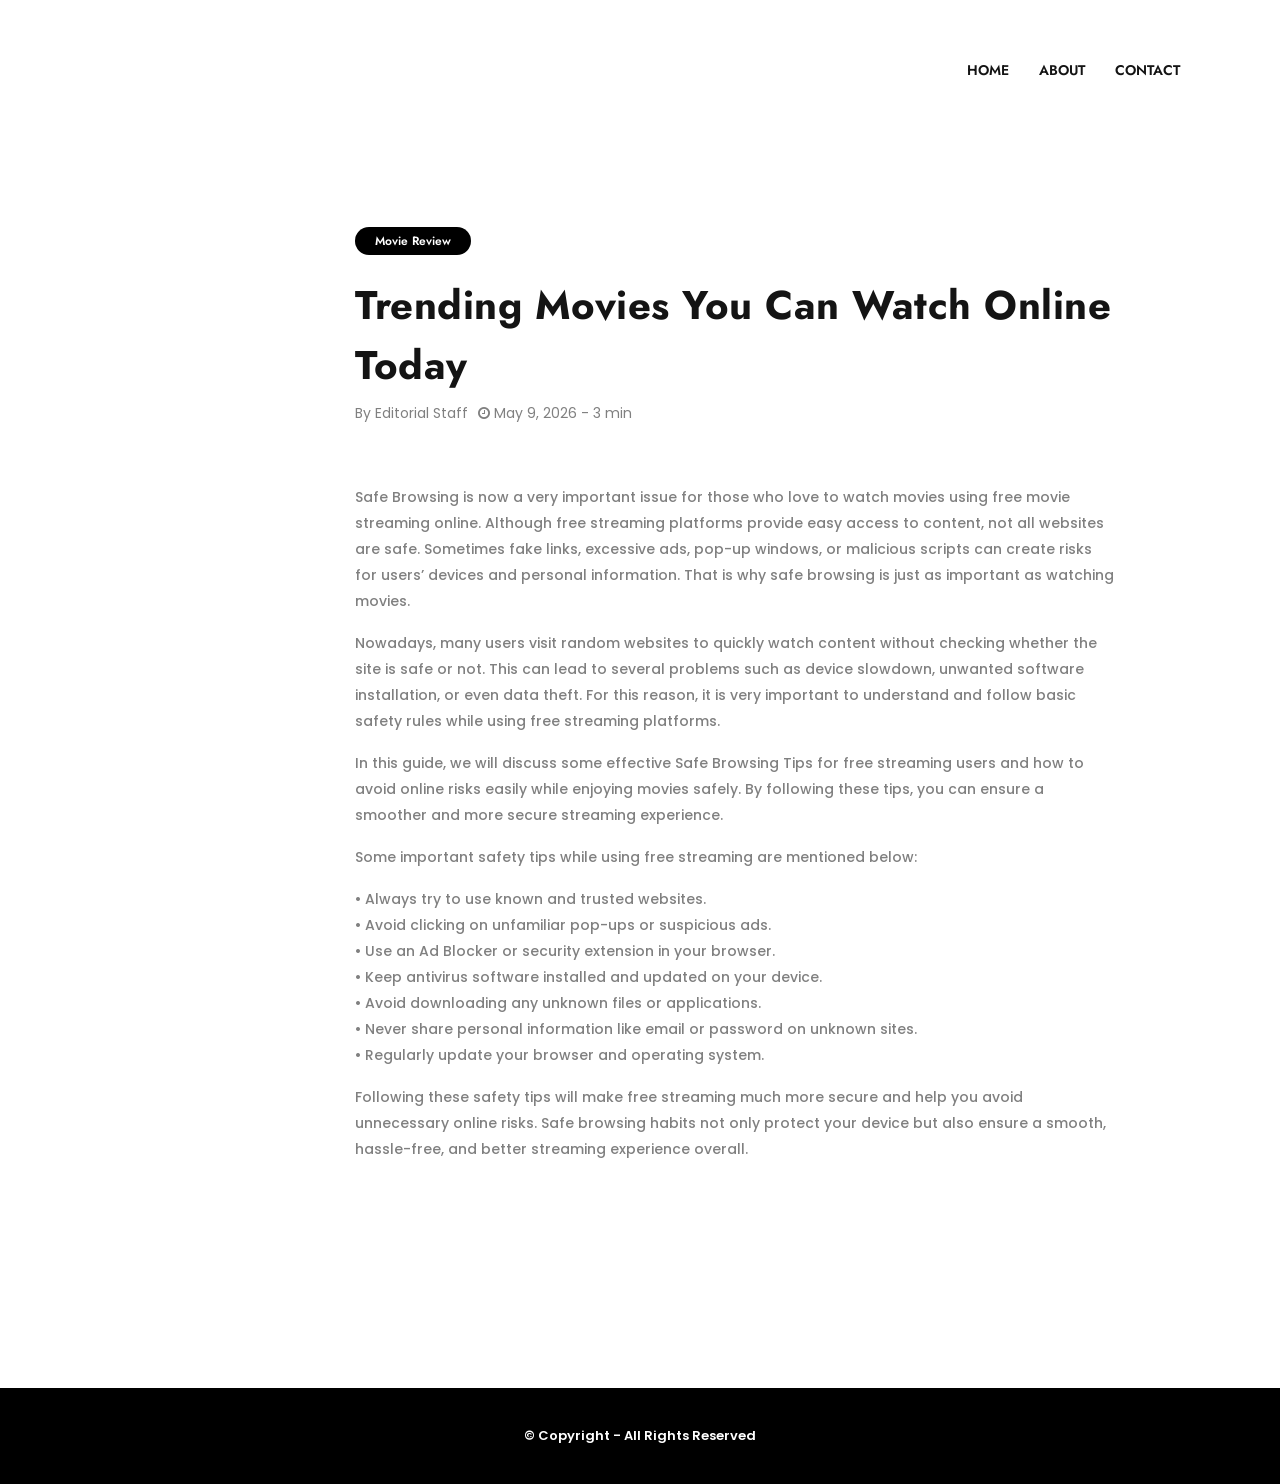
==== blogs/safe-browsing-tips-for-free-streaming-users.html @ c17bdfe8 "Add files via upload" ====
<!DOCTYPE html>
<html lang="zxx">

<head>
  <meta charset="utf-8" />
  <title>Trending Movies You Can Watch Online Today | Postis | Blog Site</title>

  <!--Meta For No Index-->
  <meta name="robots" content="index">

  <!-- mobile responsive meta -->
  <meta name="viewport" content="width=device-width, initial-scale=1" />
  <meta name="viewport" content="width=device-width, initial-scale=1, maximum-scale=1" />

  <!-- Theme Stylesheet -->
  <link href="/css/style.css" rel="stylesheet" />

  <!--Favicon-->
  <link rel="shortcut icon" href="images/favicon.svg" type="image/x-icon" />
  <link rel="icon" href="/gomovies.png" type="image/x-icon" />
</head>

<body>

<!-- Navbar Start -->
<nav class="main-nav navbar navbar-expand-lg">
  <div class="container">
    
    <!-- Toogle Button -->
    <button class="navbar-toggler collapsed" type="button" data-toggle="collapse" data-target="#mainNav">
      <span class="icon-bar"></span>
      <span class="icon-bar"></span>
      <span class="icon-bar"></span>
    </button>
    <div class="collapse navbar-collapse nav-list" id="mainNav">
      <!-- Navigation Links -->
      <ul class="navbar-nav ml-auto">
        <li class="nav-item">
          <a class="nav-link" href="/">Home </a>
        </li>
        <li class="nav-item">
          <a class="nav-link" href="/about.html">About </a>
        </li>
        <li class="nav-item">
          <a class="nav-link" href="/contact.html">Contact</a>
        </li>
      </ul>
      
    </div>
  </div>
</nav>
<!-- Navbar End -->

<section class="blog-single">
  <div class="container">
    <div class="row">
      <div class="col-lg-2 order-2 order-lg-1">
        
      </div>
      <div class="col-lg-10 order-1 order-lg-2">
        <article class="single-blog">
          <a href="#" class="tag">Movie Review</a>
          <h1 class="title">Trending Movies You Can Watch Online Today</h1>
          <ul class="meta">
            <li>By Editorial Staff</a></li>
            <li>
              <i class="fa fa-clock-o"></i>
              May 9, 2026 - 3 min
            </li>
          </ul>
          

         <p>
Safe Browsing is now a very important issue for those who love to watch movies using free movie streaming online. Although free streaming platforms provide easy access to content, not all websites are safe. Sometimes fake links, excessive ads, pop-up windows, or malicious scripts can create risks for users’ devices and personal information. That is why safe browsing is just as important as watching movies.
</p>

<p>
Nowadays, many users visit random websites to quickly watch content without checking whether the site is safe or not. This can lead to several problems such as device slowdown, unwanted software installation, or even data theft. For this reason, it is very important to understand and follow basic safety rules while using free streaming platforms.
</p>

<p>
In this guide, we will discuss some effective Safe Browsing Tips for free streaming users and how to avoid online risks easily while enjoying movies safely. By following these tips, you can ensure a smoother and more secure streaming experience.
</p>

<p>
Some important safety tips while using free streaming are mentioned below:
</p>

<p>
• Always try to use known and trusted websites.<br>
• Avoid clicking on unfamiliar pop-ups or suspicious ads.<br>
• Use an Ad Blocker or security extension in your browser.<br>
• Keep antivirus software installed and updated on your device.<br>
• Avoid downloading any unknown files or applications.<br>
• Never share personal information like email or password on unknown sites.<br>
• Regularly update your browser and operating system.
</p>

<p>
Following these safety tips will make free streaming much more secure and help you avoid unnecessary online risks. Safe browsing habits not only protect your device but also ensure a smooth, hassle-free, and better streaming experience overall.
</p>

          
        </article>
        
      </div>
    </div>
  </div>
</section>



<section class="footer">
  <div class="container-fluid">
    </div>
    <div class="row">
      <div class="col-lg-12">
        <div class="copy-right">
          <p>© Copyright <span id="copyrightYear"></span> - All Rights Reserved</p>
        </div>
      </div>
    </div>
  </div>
</section>


<!-- Vendor JS -->
<script src="vendor/jQuery/jquery.min.js"></script>
<script src="vendor/bootstrap/bootstrap.min.js"></script>
<script src="vendor/slick/slick.min.js"></script>
<script src="vendor/g-map/gmap.js"></script>
<!-- Main JS -->
<script src="js/script.js"></script>
</body>

</html>
---- css/style.css ----
@charset "UTF-8";/* * Bootstrap v4.1.1 (https://getbootstrap.com/) * Copyright 2011-2018 The Bootstrap Authors * Copyright 2011-2018 Twitter, Inc. * Licensed under MIT (https://github.com/twbs/bootstrap/blob/master/LICENSE) */@import url("https://fonts.googleapis.com/css2?family=Jost:wght@300;400;500;600;700&family=Poppins&display=swap");:root{--blue:#007bff;--indigo:#6610f2;--purple:#6f42c1;--pink:#e83e8c;--red:#dc3545;--orange:#fd7e14;--yellow:#ffc107;--green:#28a745;--teal:#20c997;--cyan:#17a2b8;--white:#fff;--gray:#6c757d;--gray-dark:#343a40;--primary:#007bff;--secondary:#6c757d;--success:#28a745;--info:#17a2b8;--warning:#ffc107;--danger:#dc3545;--light:#f8f9fa;--dark:#343a40;--breakpoint-xs:0;--breakpoint-sm:576px;--breakpoint-md:768px;--breakpoint-lg:992px;--breakpoint-xl:1200px;--font-family-sans-serif:-apple-system,BlinkMacSystemFont,"Segoe UI",Roboto,"Helvetica Neue",Arial,sans-serif,"Apple Color Emoji","Segoe UI Emoji","Segoe UI Symbol";--font-family-monospace:SFMono-Regular,Menlo,Monaco,Consolas,"Liberation Mono","Courier New",monospace}
*,::after,::before{box-sizing:border-box}html{font-family:sans-serif;line-height:1.15;-webkit-text-size-adjust:100%;-ms-text-size-adjust:100%;-ms-overflow-style:scrollbar;-webkit-tap-highlight-color:transparent}
@-ms-viewport{width:device-width}article,aside,figcaption,figure,footer,header,hgroup,main,nav,section{display:block}
body{margin:0;font-family:-apple-system,BlinkMacSystemFont,"Segoe UI",Roboto,"Helvetica Neue",Arial,sans-serif,"Apple Color Emoji","Segoe UI Emoji","Segoe UI Symbol";font-size:1rem;font-weight:400;line-height:1.5;color:#212529;text-align:left;background-color:#fff}
[tabindex="-1"]:focus{outline:0 !important}hr{box-sizing:content-box;height:0;overflow:visible}
h1,h2,h3,h4,h5,h6{margin-top:0;margin-bottom:.5rem}p{margin-top:0;margin-bottom:1rem}
abbr[data-original-title],abbr[title]{text-decoration:underline;-webkit-text-decoration:underline dotted;text-decoration:underline dotted;cursor:help;border-bottom:0}
address{margin-bottom:1rem;font-style:normal;line-height:inherit}dl,ol,ul{margin-top:0;margin-bottom:1rem}
ol ol,ol ul,ul ol,ul ul{margin-bottom:0}dt{font-weight:700}dd{margin-bottom:.5rem;margin-left:0}
blockquote{margin:0 0 1rem}dfn{font-style:italic}b,strong{font-weight:bolder}small{font-size:80%}
sub,sup{position:relative;font-size:75%;line-height:0;vertical-align:baseline}sub{bottom:-0.25em}
sup{top:-0.5em}a{color:#007bff;text-decoration:none;background-color:transparent;-webkit-text-decoration-skip:objects}
a:hover{color:#0056b3;text-decoration:underline}a:not([href]):not([tabindex]){color:inherit;text-decoration:none}
a:not([href]):not([tabindex]):focus,a:not([href]):not([tabindex]):hover{color:inherit;text-decoration:none}
a:not([href]):not([tabindex]):focus{outline:0}code,kbd,pre,samp{font-family:SFMono-Regular,Menlo,Monaco,Consolas,"Liberation Mono","Courier New",monospace;font-size:1em}
pre{margin-top:0;margin-bottom:1rem;overflow:auto;-ms-overflow-style:scrollbar}figure{margin:0 0 1rem}
img{vertical-align:middle;border-style:none}svg:not(:root){overflow:hidden}table{border-collapse:collapse}
caption{padding-top:.75rem;padding-bottom:.75rem;color:#6c757d;text-align:left;caption-side:bottom}
th{text-align:inherit}label{display:inline-block;margin-bottom:.5rem}button{border-radius:0}
button:focus{outline:1px dotted;outline:5px auto -webkit-focus-ring-color}button,input,optgroup,select,textarea{margin:0;font-family:inherit;font-size:inherit;line-height:inherit}
button,input{overflow:visible}button,select{text-transform:none}[type=reset],[type=submit],button,html [type=button]{-webkit-appearance:button}
[type=button]::-moz-focus-inner,[type=reset]::-moz-focus-inner,[type=submit]::-moz-focus-inner,button::-moz-focus-inner{padding:0;border-style:none}
input[type=checkbox],input[type=radio]{box-sizing:border-box;padding:0}input[type=date],input[type=datetime-local],input[type=month],input[type=time]{-webkit-appearance:listbox}
textarea{overflow:auto;resize:vertical}fieldset{min-width:0;padding:0;margin:0;border:0}
legend{display:block;width:100%;max-width:100%;padding:0;margin-bottom:.5rem;font-size:1.5rem;line-height:inherit;color:inherit;white-space:normal}
progress{vertical-align:baseline}[type=number]::-webkit-inner-spin-button,[type=number]::-webkit-outer-spin-button{height:auto}
[type=search]{outline-offset:-2px;-webkit-appearance:none}[type=search]::-webkit-search-cancel-button,[type=search]::-webkit-search-decoration{-webkit-appearance:none}
::-webkit-file-upload-button{font:inherit;-webkit-appearance:button}output{display:inline-block}
summary{display:list-item;cursor:pointer}template{display:none}[hidden]{display:none !important}
.h1,.h2,.h3,.h4,.h5,.h6,h1,h2,h3,h4,h5,h6{margin-bottom:.5rem;font-family:inherit;font-weight:500;line-height:1.2;color:inherit}
.h1,h1{font-size:2.5rem}.h2,h2{font-size:2rem}.h3,h3{font-size:1.75rem}.h4,h4{font-size:1.5rem}
.h5,h5{font-size:1.25rem}.h6,h6{font-size:1rem}.lead{font-size:1.25rem;font-weight:300}
.display-1{font-size:6rem;font-weight:300;line-height:1.2}.display-2{font-size:5.5rem;font-weight:300;line-height:1.2}
.display-3{font-size:4.5rem;font-weight:300;line-height:1.2}.display-4{font-size:3.5rem;font-weight:300;line-height:1.2}
hr{margin-top:1rem;margin-bottom:1rem;border:0;border-top:1px solid rgba(0,0,0,0.1)}
.small,small{font-size:80%;font-weight:400}.mark,mark{padding:.2em;background-color:#fcf8e3}
.list-unstyled{padding-left:0;list-style:none}.list-inline{padding-left:0;list-style:none}
.list-inline-item{display:inline-block}.list-inline-item:not(:last-child){margin-right:.5rem}
.initialism{font-size:90%;text-transform:uppercase}.blockquote{margin-bottom:1rem;font-size:1.25rem}
.blockquote-footer{display:block;font-size:80%;color:#6c757d}.blockquote-footer::before{content:"— "}
.img-fluid{max-width:100%;height:auto}.img-thumbnail{padding:.25rem;background-color:#fff;border:1px solid #dee2e6;border-radius:.25rem;max-width:100%;height:auto}
.figure{display:inline-block}.figure-img{margin-bottom:.5rem;line-height:1}.figure-caption{font-size:90%;color:#6c757d}
code{font-size:87.5%;color:#e83e8c;word-break:break-word}a>code{color:inherit}kbd{padding:.2rem .4rem;font-size:87.5%;color:#fff;background-color:#212529;border-radius:.2rem}
kbd kbd{padding:0;font-size:100%;font-weight:700}pre{display:block;font-size:87.5%;color:#212529}
pre code{font-size:inherit;color:inherit;word-break:normal}.pre-scrollable{max-height:340px;overflow-y:scroll}
.container{width:100%;padding-right:15px;padding-left:15px;margin-right:auto;margin-left:auto}
@media(min-width:576px){.container{max-width:540px}}@media(min-width:768px){.container{max-width:720px}
}@media(min-width:992px){.container{max-width:960px}}@media(min-width:1200px){.container{max-width:1140px}
}.container-fluid{width:100%;padding-right:15px;padding-left:15px;margin-right:auto;margin-left:auto}
.row{display:flex;flex-wrap:wrap;margin-right:-15px;margin-left:-15px}
.no-gutters{margin-right:0;margin-left:0}.no-gutters>.col,.no-gutters>[class*=col-]{padding-right:0;padding-left:0}
.col,.col-1,.col-10,.col-11,.col-12,.col-2,.col-3,.col-4,.col-5,.col-6,.col-7,.col-8,.col-9,.col-auto,.col-lg,.col-lg-1,.col-lg-10,.col-lg-11,.col-lg-12,.col-lg-2,.col-lg-3,.col-lg-4,.col-lg-5,.col-lg-6,.col-lg-7,.col-lg-8,.col-lg-9,.col-lg-auto,.col-md,.col-md-1,.col-md-10,.col-md-11,.col-md-12,.col-md-2,.col-md-3,.col-md-4,.col-md-5,.col-md-6,.col-md-7,.col-md-8,.col-md-9,.col-md-auto,.col-sm,.col-sm-1,.col-sm-10,.col-sm-11,.col-sm-12,.col-sm-2,.col-sm-3,.col-sm-4,.col-sm-5,.col-sm-6,.col-sm-7,.col-sm-8,.col-sm-9,.col-sm-auto,.col-xl,.col-xl-1,.col-xl-10,.col-xl-11,.col-xl-12,.col-xl-2,.col-xl-3,.col-xl-4,.col-xl-5,.col-xl-6,.col-xl-7,.col-xl-8,.col-xl-9,.col-xl-auto{position:relative;width:100%;min-height:1px;padding-right:15px;padding-left:15px}
.col{flex-basis:0;flex-grow:1;max-width:100%}
.col-auto{flex:0 0 auto;width:auto;max-width:none}.col-1{flex:0 0 8.333333%;max-width:8.333333%}
.col-2{flex:0 0 16.666667%;max-width:16.666667%}.col-3{flex:0 0 25%;max-width:25%}
.col-4{flex:0 0 33.333333%;max-width:33.333333%}.col-5{flex:0 0 41.666667%;max-width:41.666667%}
.col-6{flex:0 0 50%;max-width:50%}.col-7{flex:0 0 58.333333%;max-width:58.333333%}
.col-8{flex:0 0 66.666667%;max-width:66.666667%}.col-9{flex:0 0 75%;max-width:75%}
.col-10{flex:0 0 83.333333%;max-width:83.333333%}.col-11{flex:0 0 91.666667%;max-width:91.666667%}
.col-12{flex:0 0 100%;max-width:100%}.order-first{order:-1}
.order-last{order:13}.order-0{order:0}.order-1{order:1}
.order-2{order:2}.order-3{order:3}.order-4{order:4}
.order-5{order:5}.order-6{order:6}.order-7{order:7}
.order-8{order:8}.order-9{order:9}.order-10{order:10}
.order-11{order:11}.order-12{order:12}.offset-1{margin-left:8.333333%}
.offset-2{margin-left:16.666667%}.offset-3{margin-left:25%}.offset-4{margin-left:33.333333%}
.offset-5{margin-left:41.666667%}.offset-6{margin-left:50%}.offset-7{margin-left:58.333333%}
.offset-8{margin-left:66.666667%}.offset-9{margin-left:75%}.offset-10{margin-left:83.333333%}
.offset-11{margin-left:91.666667%}@media(min-width:576px){.col-sm{flex-basis:0;flex-grow:1;max-width:100%}
.col-sm-auto{flex:0 0 auto;width:auto;max-width:none}.col-sm-1{flex:0 0 8.333333%;max-width:8.333333%}
.col-sm-2{flex:0 0 16.666667%;max-width:16.666667%}.col-sm-3{flex:0 0 25%;max-width:25%}
.col-sm-4{flex:0 0 33.333333%;max-width:33.333333%}.col-sm-5{flex:0 0 41.666667%;max-width:41.666667%}
.col-sm-6{flex:0 0 50%;max-width:50%}.col-sm-7{flex:0 0 58.333333%;max-width:58.333333%}
.col-sm-8{flex:0 0 66.666667%;max-width:66.666667%}.col-sm-9{flex:0 0 75%;max-width:75%}
.col-sm-10{flex:0 0 83.333333%;max-width:83.333333%}.col-sm-11{flex:0 0 91.666667%;max-width:91.666667%}
.col-sm-12{flex:0 0 100%;max-width:100%}.order-sm-first{order:-1}
.order-sm-last{order:13}.order-sm-0{order:0}.order-sm-1{order:1}
.order-sm-2{order:2}.order-sm-3{order:3}.order-sm-4{order:4}
.order-sm-5{order:5}.order-sm-6{order:6}.order-sm-7{order:7}
.order-sm-8{order:8}.order-sm-9{order:9}.order-sm-10{order:10}
.order-sm-11{order:11}.order-sm-12{order:12}.offset-sm-0{margin-left:0}
.offset-sm-1{margin-left:8.333333%}.offset-sm-2{margin-left:16.666667%}.offset-sm-3{margin-left:25%}
.offset-sm-4{margin-left:33.333333%}.offset-sm-5{margin-left:41.666667%}.offset-sm-6{margin-left:50%}
.offset-sm-7{margin-left:58.333333%}.offset-sm-8{margin-left:66.666667%}.offset-sm-9{margin-left:75%}
.offset-sm-10{margin-left:83.333333%}.offset-sm-11{margin-left:91.666667%}}@media(min-width:768px){.col-md{flex-basis:0;flex-grow:1;max-width:100%}
.col-md-auto{flex:0 0 auto;width:auto;max-width:none}.col-md-1{flex:0 0 8.333333%;max-width:8.333333%}
.col-md-2{flex:0 0 16.666667%;max-width:16.666667%}.col-md-3{flex:0 0 25%;max-width:25%}
.col-md-4{flex:0 0 33.333333%;max-width:33.333333%}.col-md-5{flex:0 0 41.666667%;max-width:41.666667%}
.col-md-6{flex:0 0 50%;max-width:50%}.col-md-7{flex:0 0 58.333333%;max-width:58.333333%}
.col-md-8{flex:0 0 66.666667%;max-width:66.666667%}.col-md-9{flex:0 0 75%;max-width:75%}
.col-md-10{flex:0 0 83.333333%;max-width:83.333333%}.col-md-11{flex:0 0 91.666667%;max-width:91.666667%}
.col-md-12{flex:0 0 100%;max-width:100%}.order-md-first{order:-1}
.order-md-last{order:13}.order-md-0{order:0}.order-md-1{order:1}
.order-md-2{order:2}.order-md-3{order:3}.order-md-4{order:4}
.order-md-5{order:5}.order-md-6{order:6}.order-md-7{order:7}
.order-md-8{order:8}.order-md-9{order:9}.order-md-10{order:10}
.order-md-11{order:11}.order-md-12{order:12}.offset-md-0{margin-left:0}
.offset-md-1{margin-left:8.333333%}.offset-md-2{margin-left:16.666667%}.offset-md-3{margin-left:25%}
.offset-md-4{margin-left:33.333333%}.offset-md-5{margin-left:41.666667%}.offset-md-6{margin-left:50%}
.offset-md-7{margin-left:58.333333%}.offset-md-8{margin-left:66.666667%}.offset-md-9{margin-left:75%}
.offset-md-10{margin-left:83.333333%}.offset-md-11{margin-left:91.666667%}}@media(min-width:992px){.col-lg{flex-basis:0;flex-grow:1;max-width:100%}
.col-lg-auto{flex:0 0 auto;width:auto;max-width:none}.col-lg-1{flex:0 0 8.333333%;max-width:8.333333%}
.col-lg-2{flex:0 0 16.666667%;max-width:16.666667%}.col-lg-3{flex:0 0 25%;max-width:25%}
.col-lg-4{flex:0 0 33.333333%;max-width:33.333333%}.col-lg-5{flex:0 0 41.666667%;max-width:41.666667%}
.col-lg-6{flex:0 0 50%;max-width:50%}.col-lg-7{flex:0 0 58.333333%;max-width:58.333333%}
.col-lg-8{flex:0 0 66.666667%;max-width:66.666667%}.col-lg-9{flex:0 0 75%;max-width:75%}
.col-lg-10{flex:0 0 83.333333%;max-width:83.333333%}.col-lg-11{flex:0 0 91.666667%;max-width:91.666667%}
.col-lg-12{flex:0 0 100%;max-width:100%}.order-lg-first{order:-1}
.order-lg-last{order:13}.order-lg-0{order:0}.order-lg-1{order:1}
.order-lg-2{order:2}.order-lg-3{order:3}.order-lg-4{order:4}
.order-lg-5{order:5}.order-lg-6{order:6}.order-lg-7{order:7}
.order-lg-8{order:8}.order-lg-9{order:9}.order-lg-10{order:10}
.order-lg-11{order:11}.order-lg-12{order:12}.offset-lg-0{margin-left:0}
.offset-lg-1{margin-left:8.333333%}.offset-lg-2{margin-left:16.666667%}.offset-lg-3{margin-left:25%}
.offset-lg-4{margin-left:33.333333%}.offset-lg-5{margin-left:41.666667%}.offset-lg-6{margin-left:50%}
.offset-lg-7{margin-left:58.333333%}.offset-lg-8{margin-left:66.666667%}.offset-lg-9{margin-left:75%}
.offset-lg-10{margin-left:83.333333%}.offset-lg-11{margin-left:91.666667%}}@media(min-width:1200px){.col-xl{flex-basis:0;flex-grow:1;max-width:100%}
.col-xl-auto{flex:0 0 auto;width:auto;max-width:none}.col-xl-1{flex:0 0 8.333333%;max-width:8.333333%}
.col-xl-2{flex:0 0 16.666667%;max-width:16.666667%}.col-xl-3{flex:0 0 25%;max-width:25%}
.col-xl-4{flex:0 0 33.333333%;max-width:33.333333%}.col-xl-5{flex:0 0 41.666667%;max-width:41.666667%}
.col-xl-6{flex:0 0 50%;max-width:50%}.col-xl-7{flex:0 0 58.333333%;max-width:58.333333%}
.col-xl-8{flex:0 0 66.666667%;max-width:66.666667%}.col-xl-9{flex:0 0 75%;max-width:75%}
.col-xl-10{flex:0 0 83.333333%;max-width:83.333333%}.col-xl-11{flex:0 0 91.666667%;max-width:91.666667%}
.col-xl-12{flex:0 0 100%;max-width:100%}.order-xl-first{order:-1}
.order-xl-last{order:13}.order-xl-0{order:0}.order-xl-1{order:1}
.order-xl-2{order:2}.order-xl-3{order:3}.order-xl-4{order:4}
.order-xl-5{order:5}.order-xl-6{order:6}.order-xl-7{order:7}
.order-xl-8{order:8}.order-xl-9{order:9}.order-xl-10{order:10}
.order-xl-11{order:11}.order-xl-12{order:12}.offset-xl-0{margin-left:0}
.offset-xl-1{margin-left:8.333333%}.offset-xl-2{margin-left:16.666667%}.offset-xl-3{margin-left:25%}
.offset-xl-4{margin-left:33.333333%}.offset-xl-5{margin-left:41.666667%}.offset-xl-6{margin-left:50%}
.offset-xl-7{margin-left:58.333333%}.offset-xl-8{margin-left:66.666667%}.offset-xl-9{margin-left:75%}
.offset-xl-10{margin-left:83.333333%}.offset-xl-11{margin-left:91.666667%}}.table{width:100%;max-width:100%;margin-bottom:1rem;background-color:transparent}
.table td,.table th{padding:.75rem;vertical-align:top;border-top:1px solid #dee2e6}
.table thead th{vertical-align:bottom;border-bottom:2px solid #dee2e6}.table tbody+tbody{border-top:2px solid #dee2e6}
.table .table{background-color:#fff}.table-sm td,.table-sm th{padding:.3rem}.table-bordered{border:1px solid #dee2e6}
.table-bordered td,.table-bordered th{border:1px solid #dee2e6}.table-bordered thead td,.table-bordered thead th{border-bottom-width:2px}
.table-borderless tbody+tbody,.table-borderless td,.table-borderless th,.table-borderless thead th{border:0}
.table-striped tbody tr:nth-of-type(odd){background-color:rgba(0,0,0,0.05)}.table-hover tbody tr:hover{background-color:rgba(0,0,0,0.075)}
.table-primary,.table-primary>td,.table-primary>th{background-color:#b8daff}.table-hover .table-primary:hover{background-color:#9fcdff}
.table-hover .table-primary:hover>td,.table-hover .table-primary:hover>th{background-color:#9fcdff}
.table-secondary,.table-secondary>td,.table-secondary>th{background-color:#d6d8db}
.table-hover .table-secondary:hover{background-color:#c8cbcf}.table-hover .table-secondary:hover>td,.table-hover .table-secondary:hover>th{background-color:#c8cbcf}
.table-success,.table-success>td,.table-success>th{background-color:#c3e6cb}.table-hover .table-success:hover{background-color:#b1dfbb}
.table-hover .table-success:hover>td,.table-hover .table-success:hover>th{background-color:#b1dfbb}
.table-info,.table-info>td,.table-info>th{background-color:#bee5eb}.table-hover .table-info:hover{background-color:#abdde5}
.table-hover .table-info:hover>td,.table-hover .table-info:hover>th{background-color:#abdde5}
.table-warning,.table-warning>td,.table-warning>th{background-color:#ffeeba}.table-hover .table-warning:hover{background-color:#ffe8a1}
.table-hover .table-warning:hover>td,.table-hover .table-warning:hover>th{background-color:#ffe8a1}
.table-danger,.table-danger>td,.table-danger>th{background-color:#f5c6cb}.table-hover .table-danger:hover{background-color:#f1b0b7}
.table-hover .table-danger:hover>td,.table-hover .table-danger:hover>th{background-color:#f1b0b7}
.table-light,.table-light>td,.table-light>th{background-color:#fdfdfe}.table-hover .table-light:hover{background-color:#ececf6}
.table-hover .table-light:hover>td,.table-hover .table-light:hover>th{background-color:#ececf6}
.table-dark,.table-dark>td,.table-dark>th{background-color:#c6c8ca}.table-hover .table-dark:hover{background-color:#b9bbbe}
.table-hover .table-dark:hover>td,.table-hover .table-dark:hover>th{background-color:#b9bbbe}
.table-active,.table-active>td,.table-active>th{background-color:rgba(0,0,0,0.075)}
.table-hover .table-active:hover{background-color:rgba(0,0,0,0.075)}.table-hover .table-active:hover>td,.table-hover .table-active:hover>th{background-color:rgba(0,0,0,0.075)}
.table .thead-dark th{color:#fff;background-color:#212529;border-color:#32383e}.table .thead-light th{color:#495057;background-color:#e9ecef;border-color:#dee2e6}
.table-dark{color:#fff;background-color:#212529}.table-dark td,.table-dark th,.table-dark thead th{border-color:#32383e}
.table-dark.table-bordered{border:0}.table-dark.table-striped tbody tr:nth-of-type(odd){background-color:rgba(255,255,255,0.05)}
.table-dark.table-hover tbody tr:hover{background-color:rgba(255,255,255,0.075)}@media(max-width:575.98px){.table-responsive-sm{display:block;width:100%;overflow-x:auto;-webkit-overflow-scrolling:touch;-ms-overflow-style:-ms-autohiding-scrollbar}
.table-responsive-sm>.table-bordered{border:0}}@media(max-width:767.98px){.table-responsive-md{display:block;width:100%;overflow-x:auto;-webkit-overflow-scrolling:touch;-ms-overflow-style:-ms-autohiding-scrollbar}
.table-responsive-md>.table-bordered{border:0}}@media(max-width:991.98px){.table-responsive-lg{display:block;width:100%;overflow-x:auto;-webkit-overflow-scrolling:touch;-ms-overflow-style:-ms-autohiding-scrollbar}
.table-responsive-lg>.table-bordered{border:0}}@media(max-width:1199.98px){.table-responsive-xl{display:block;width:100%;overflow-x:auto;-webkit-overflow-scrolling:touch;-ms-overflow-style:-ms-autohiding-scrollbar}
.table-responsive-xl>.table-bordered{border:0}}.table-responsive{display:block;width:100%;overflow-x:auto;-webkit-overflow-scrolling:touch;-ms-overflow-style:-ms-autohiding-scrollbar}
.table-responsive>.table-bordered{border:0}.form-control{display:block;width:100%;padding:.375rem .75rem;font-size:1rem;line-height:1.5;color:#495057;background-color:#fff;background-clip:padding-box;border:1px solid #ced4da;border-radius:.25rem;transition:border-color .15s ease-in-out,box-shadow .15s ease-in-out}
@media screen and (prefers-reduced-motion:reduce){.form-control{transition:none}}
.form-control::-ms-expand{background-color:transparent;border:0}.form-control:focus{color:#495057;background-color:#fff;border-color:#80bdff;outline:0;box-shadow:0 0 0 .2rem rgba(0,123,255,0.25)}.form-control::-moz-placeholder{color:#6c757d;opacity:1}
.form-control:-ms-input-placeholder{color:#6c757d;opacity:1}
.form-control::placeholder{color:#6c757d;opacity:1}.form-control:disabled,.form-control[readonly]{background-color:#e9ecef;opacity:1}
select.form-control:not([size]):not([multiple]){height:calc(2.25rem + 2px)}
select.form-control:focus::-ms-value{color:#495057;background-color:#fff}.form-control-file,.form-control-range{display:block;width:100%}
.col-form-label{padding-top:calc(0.375rem + 1px);padding-bottom:calc(0.375rem + 1px);margin-bottom:0;font-size:inherit;line-height:1.5}
.col-form-label-lg{padding-top:calc(0.5rem + 1px);padding-bottom:calc(0.5rem + 1px);font-size:1.25rem;line-height:1.5}
.col-form-label-sm{padding-top:calc(0.25rem + 1px);padding-bottom:calc(0.25rem + 1px);font-size:.875rem;line-height:1.5}
.form-control-plaintext{display:block;width:100%;padding-top:.375rem;padding-bottom:.375rem;margin-bottom:0;line-height:1.5;color:#212529;background-color:transparent;border:solid transparent;border-width:1px 0}
.form-control-plaintext.form-control-lg,.form-control-plaintext.form-control-sm,.input-group-lg>.form-control-plaintext.form-control,.input-group-lg>.input-group-append>.form-control-plaintext.btn,.input-group-lg>.input-group-append>.form-control-plaintext.input-group-text,.input-group-lg>.input-group-prepend>.form-control-plaintext.btn,.input-group-lg>.input-group-prepend>.form-control-plaintext.input-group-text,.input-group-sm>.form-control-plaintext.form-control,.input-group-sm>.input-group-append>.form-control-plaintext.btn,.input-group-sm>.input-group-append>.form-control-plaintext.input-group-text,.input-group-sm>.input-group-prepend>.form-control-plaintext.btn,.input-group-sm>.input-group-prepend>.form-control-plaintext.input-group-text{padding-right:0;padding-left:0}
.form-control-sm,.input-group-sm>.form-control,.input-group-sm>.input-group-append>.btn,.input-group-sm>.input-group-append>.input-group-text,.input-group-sm>.input-group-prepend>.btn,.input-group-sm>.input-group-prepend>.input-group-text{padding:.25rem .5rem;font-size:.875rem;line-height:1.5;border-radius:.2rem}
.input-group-sm>.input-group-append>select.btn:not([size]):not([multiple]),.input-group-sm>.input-group-append>select.input-group-text:not([size]):not([multiple]),.input-group-sm>.input-group-prepend>select.btn:not([size]):not([multiple]),.input-group-sm>.input-group-prepend>select.input-group-text:not([size]):not([multiple]),.input-group-sm>select.form-control:not([size]):not([multiple]),select.form-control-sm:not([size]):not([multiple]){height:calc(1.8125rem + 2px)}
.form-control-lg,.input-group-lg>.form-control,.input-group-lg>.input-group-append>.btn,.input-group-lg>.input-group-append>.input-group-text,.input-group-lg>.input-group-prepend>.btn,.input-group-lg>.input-group-prepend>.input-group-text{padding:.5rem 1rem;font-size:1.25rem;line-height:1.5;border-radius:.3rem}
.input-group-lg>.input-group-append>select.btn:not([size]):not([multiple]),.input-group-lg>.input-group-append>select.input-group-text:not([size]):not([multiple]),.input-group-lg>.input-group-prepend>select.btn:not([size]):not([multiple]),.input-group-lg>.input-group-prepend>select.input-group-text:not([size]):not([multiple]),.input-group-lg>select.form-control:not([size]):not([multiple]),select.form-control-lg:not([size]):not([multiple]){height:calc(2.875rem + 2px)}
.form-group{margin-bottom:1rem}.form-text{display:block;margin-top:.25rem}.form-row{display:flex;flex-wrap:wrap;margin-right:-5px;margin-left:-5px}
.form-row>.col,.form-row>[class*=col-]{padding-right:5px;padding-left:5px}.form-check{position:relative;display:block;padding-left:1.25rem}
.form-check-input{position:absolute;margin-top:.3rem;margin-left:-1.25rem}.form-check-input:disabled ~ .form-check-label{color:#6c757d}
.form-check-label{margin-bottom:0}.form-check-inline{display:inline-flex;align-items:center;padding-left:0;margin-right:.75rem}
.form-check-inline .form-check-input{position:static;margin-top:0;margin-right:.3125rem;margin-left:0}
.valid-feedback{display:none;width:100%;margin-top:.25rem;font-size:80%;color:#28a745}
.valid-tooltip{position:absolute;top:100%;z-index:5;display:none;max-width:100%;padding:.5rem;margin-top:.1rem;font-size:.875rem;line-height:1;color:#fff;background-color:rgba(40,167,69,0.8);border-radius:.2rem}
.custom-select.is-valid,.form-control.is-valid,.was-validated .custom-select:valid,.was-validated .form-control:valid{border-color:#28a745}
.custom-select.is-valid:focus,.form-control.is-valid:focus,.was-validated .custom-select:valid:focus,.was-validated .form-control:valid:focus{border-color:#28a745;box-shadow:0 0 0 .2rem rgba(40,167,69,0.25)}
.custom-select.is-valid ~ .valid-feedback,.custom-select.is-valid ~ .valid-tooltip,.form-control.is-valid ~ .valid-feedback,.form-control.is-valid ~ .valid-tooltip,.was-validated .custom-select:valid ~ .valid-feedback,.was-validated .custom-select:valid ~ .valid-tooltip,.was-validated .form-control:valid ~ .valid-feedback,.was-validated .form-control:valid ~ .valid-tooltip{display:block}
.form-control-file.is-valid ~ .valid-feedback,.form-control-file.is-valid ~ .valid-tooltip,.was-validated .form-control-file:valid ~ .valid-feedback,.was-validated .form-control-file:valid ~ .valid-tooltip{display:block}
.form-check-input.is-valid ~ .form-check-label,.was-validated .form-check-input:valid ~ .form-check-label{color:#28a745}
.form-check-input.is-valid ~ .valid-feedback,.form-check-input.is-valid ~ .valid-tooltip,.was-validated .form-check-input:valid ~ .valid-feedback,.was-validated .form-check-input:valid ~ .valid-tooltip{display:block}
.custom-control-input.is-valid ~ .custom-control-label,.was-validated .custom-control-input:valid ~ .custom-control-label{color:#28a745}
.custom-control-input.is-valid ~ .custom-control-label::before,.was-validated .custom-control-input:valid ~ .custom-control-label::before{background-color:#71dd8a}
.custom-control-input.is-valid ~ .valid-feedback,.custom-control-input.is-valid ~ .valid-tooltip,.was-validated .custom-control-input:valid ~ .valid-feedback,.was-validated .custom-control-input:valid ~ .valid-tooltip{display:block}
.custom-control-input.is-valid:checked ~ .custom-control-label::before,.was-validated .custom-control-input:valid:checked ~ .custom-control-label::before{background-color:#34ce57}
.custom-control-input.is-valid:focus ~ .custom-control-label::before,.was-validated .custom-control-input:valid:focus ~ .custom-control-label::before{box-shadow:0 0 0 1px #fff,0 0 0 .2rem rgba(40,167,69,0.25)}
.custom-file-input.is-valid ~ .custom-file-label,.was-validated .custom-file-input:valid ~ .custom-file-label{border-color:#28a745}
.custom-file-input.is-valid ~ .custom-file-label::before,.was-validated .custom-file-input:valid ~ .custom-file-label::before{border-color:inherit}
.custom-file-input.is-valid ~ .valid-feedback,.custom-file-input.is-valid ~ .valid-tooltip,.was-validated .custom-file-input:valid ~ .valid-feedback,.was-validated .custom-file-input:valid ~ .valid-tooltip{display:block}
.custom-file-input.is-valid:focus ~ .custom-file-label,.was-validated .custom-file-input:valid:focus ~ .custom-file-label{box-shadow:0 0 0 .2rem rgba(40,167,69,0.25)}
.invalid-feedback{display:none;width:100%;margin-top:.25rem;font-size:80%;color:#dc3545}
.invalid-tooltip{position:absolute;top:100%;z-index:5;display:none;max-width:100%;padding:.5rem;margin-top:.1rem;font-size:.875rem;line-height:1;color:#fff;background-color:rgba(220,53,69,0.8);border-radius:.2rem}
.custom-select.is-invalid,.form-control.is-invalid,.was-validated .custom-select:invalid,.was-validated .form-control:invalid{border-color:#dc3545}
.custom-select.is-invalid:focus,.form-control.is-invalid:focus,.was-validated .custom-select:invalid:focus,.was-validated .form-control:invalid:focus{border-color:#dc3545;box-shadow:0 0 0 .2rem rgba(220,53,69,0.25)}
.custom-select.is-invalid ~ .invalid-feedback,.custom-select.is-invalid ~ .invalid-tooltip,.form-control.is-invalid ~ .invalid-feedback,.form-control.is-invalid ~ .invalid-tooltip,.was-validated .custom-select:invalid ~ .invalid-feedback,.was-validated .custom-select:invalid ~ .invalid-tooltip,.was-validated .form-control:invalid ~ .invalid-feedback,.was-validated .form-control:invalid ~ .invalid-tooltip{display:block}
.form-control-file.is-invalid ~ .invalid-feedback,.form-control-file.is-invalid ~ .invalid-tooltip,.was-validated .form-control-file:invalid ~ .invalid-feedback,.was-validated .form-control-file:invalid ~ .invalid-tooltip{display:block}
.form-check-input.is-invalid ~ .form-check-label,.was-validated .form-check-input:invalid ~ .form-check-label{color:#dc3545}
.form-check-input.is-invalid ~ .invalid-feedback,.form-check-input.is-invalid ~ .invalid-tooltip,.was-validated .form-check-input:invalid ~ .invalid-feedback,.was-validated .form-check-input:invalid ~ .invalid-tooltip{display:block}
.custom-control-input.is-invalid ~ .custom-control-label,.was-validated .custom-control-input:invalid ~ .custom-control-label{color:#dc3545}
.custom-control-input.is-invalid ~ .custom-control-label::before,.was-validated .custom-control-input:invalid ~ .custom-control-label::before{background-color:#efa2a9}
.custom-control-input.is-invalid ~ .invalid-feedback,.custom-control-input.is-invalid ~ .invalid-tooltip,.was-validated .custom-control-input:invalid ~ .invalid-feedback,.was-validated .custom-control-input:invalid ~ .invalid-tooltip{display:block}
.custom-control-input.is-invalid:checked ~ .custom-control-label::before,.was-validated .custom-control-input:invalid:checked ~ .custom-control-label::before{background-color:#e4606d}
.custom-control-input.is-invalid:focus ~ .custom-control-label::before,.was-validated .custom-control-input:invalid:focus ~ .custom-control-label::before{box-shadow:0 0 0 1px #fff,0 0 0 .2rem rgba(220,53,69,0.25)}
.custom-file-input.is-invalid ~ .custom-file-label,.was-validated .custom-file-input:invalid ~ .custom-file-label{border-color:#dc3545}
.custom-file-input.is-invalid ~ .custom-file-label::before,.was-validated .custom-file-input:invalid ~ .custom-file-label::before{border-color:inherit}
.custom-file-input.is-invalid ~ .invalid-feedback,.custom-file-input.is-invalid ~ .invalid-tooltip,.was-validated .custom-file-input:invalid ~ .invalid-feedback,.was-validated .custom-file-input:invalid ~ .invalid-tooltip{display:block}
.custom-file-input.is-invalid:focus ~ .custom-file-label,.was-validated .custom-file-input:invalid:focus ~ .custom-file-label{box-shadow:0 0 0 .2rem rgba(220,53,69,0.25)}
.form-inline{display:flex;flex-flow:row wrap;align-items:center}
.form-inline .form-check{width:100%}@media(min-width:576px){.form-inline label{display:flex;align-items:center;justify-content:center;margin-bottom:0}
.form-inline .form-group{display:flex;flex:0 0 auto;flex-flow:row wrap;align-items:center;margin-bottom:0}
.form-inline .form-control{display:inline-block;width:auto;vertical-align:middle}
.form-inline .form-control-plaintext{display:inline-block}.form-inline .custom-select,.form-inline .input-group{width:auto}
.form-inline .form-check{display:flex;align-items:center;justify-content:center;width:auto;padding-left:0}
.form-inline .form-check-input{position:relative;margin-top:0;margin-right:.25rem;margin-left:0}
.form-inline .custom-control{align-items:center;justify-content:center}
.form-inline .custom-control-label{margin-bottom:0}}.btn{display:inline-block;font-weight:400;text-align:center;white-space:nowrap;vertical-align:middle;-webkit-user-select:none;-moz-user-select:none;-ms-user-select:none;user-select:none;border:1px solid transparent;padding:.375rem .75rem;font-size:1rem;line-height:1.5;border-radius:.25rem;transition:color .15s ease-in-out,background-color .15s ease-in-out,border-color .15s ease-in-out,box-shadow .15s ease-in-out}
@media screen and (prefers-reduced-motion:reduce){.btn{transition:none}}.btn:focus,.btn:hover{text-decoration:none}
.btn.focus,.btn:focus{outline:0;box-shadow:0 0 0 .2rem rgba(0,123,255,0.25)}.btn.disabled,.btn:disabled{opacity:.65}
.btn:not(:disabled):not(.disabled){cursor:pointer}.btn:not(:disabled):not(.disabled).active,.btn:not(:disabled):not(.disabled):active{background-image:none}
a.btn.disabled,fieldset:disabled a.btn{pointer-events:none}.btn-primary{color:#fff;background-color:#007bff;border-color:#007bff}
.btn-primary:hover{color:#fff;background-color:#0069d9;border-color:#0062cc}.btn-primary.focus,.btn-primary:focus{box-shadow:0 0 0 .2rem rgba(0,123,255,0.5)}
.btn-primary.disabled,.btn-primary:disabled{color:#fff;background-color:#007bff;border-color:#007bff}
.btn-primary:not(:disabled):not(.disabled).active,.btn-primary:not(:disabled):not(.disabled):active,.show>.btn-primary.dropdown-toggle{color:#fff;background-color:#0062cc;border-color:#005cbf}
.btn-primary:not(:disabled):not(.disabled).active:focus,.btn-primary:not(:disabled):not(.disabled):active:focus,.show>.btn-primary.dropdown-toggle:focus{box-shadow:0 0 0 .2rem rgba(0,123,255,0.5)}
.btn-secondary{color:#fff;background-color:#6c757d;border-color:#6c757d}.btn-secondary:hover{color:#fff;background-color:#5a6268;border-color:#545b62}
.btn-secondary.focus,.btn-secondary:focus{box-shadow:0 0 0 .2rem rgba(108,117,125,0.5)}
.btn-secondary.disabled,.btn-secondary:disabled{color:#fff;background-color:#6c757d;border-color:#6c757d}
.btn-secondary:not(:disabled):not(.disabled).active,.btn-secondary:not(:disabled):not(.disabled):active,.show>.btn-secondary.dropdown-toggle{color:#fff;background-color:#545b62;border-color:#4e555b}
.btn-secondary:not(:disabled):not(.disabled).active:focus,.btn-secondary:not(:disabled):not(.disabled):active:focus,.show>.btn-secondary.dropdown-toggle:focus{box-shadow:0 0 0 .2rem rgba(108,117,125,0.5)}
.btn-success{color:#fff;background-color:#28a745;border-color:#28a745}.btn-success:hover{color:#fff;background-color:#218838;border-color:#1e7e34}
.btn-success.focus,.btn-success:focus{box-shadow:0 0 0 .2rem rgba(40,167,69,0.5)}
.btn-success.disabled,.btn-success:disabled{color:#fff;background-color:#28a745;border-color:#28a745}
.btn-success:not(:disabled):not(.disabled).active,.btn-success:not(:disabled):not(.disabled):active,.show>.btn-success.dropdown-toggle{color:#fff;background-color:#1e7e34;border-color:#1c7430}
.btn-success:not(:disabled):not(.disabled).active:focus,.btn-success:not(:disabled):not(.disabled):active:focus,.show>.btn-success.dropdown-toggle:focus{box-shadow:0 0 0 .2rem rgba(40,167,69,0.5)}
.btn-info{color:#fff;background-color:#17a2b8;border-color:#17a2b8}.btn-info:hover{color:#fff;background-color:#138496;border-color:#117a8b}
.btn-info.focus,.btn-info:focus{box-shadow:0 0 0 .2rem rgba(23,162,184,0.5)}.btn-info.disabled,.btn-info:disabled{color:#fff;background-color:#17a2b8;border-color:#17a2b8}
.btn-info:not(:disabled):not(.disabled).active,.btn-info:not(:disabled):not(.disabled):active,.show>.btn-info.dropdown-toggle{color:#fff;background-color:#117a8b;border-color:#10707f}
.btn-info:not(:disabled):not(.disabled).active:focus,.btn-info:not(:disabled):not(.disabled):active:focus,.show>.btn-info.dropdown-toggle:focus{box-shadow:0 0 0 .2rem rgba(23,162,184,0.5)}
.btn-warning{color:#212529;background-color:#ffc107;border-color:#ffc107}.btn-warning:hover{color:#212529;background-color:#e0a800;border-color:#d39e00}
.btn-warning.focus,.btn-warning:focus{box-shadow:0 0 0 .2rem rgba(255,193,7,0.5)}
.btn-warning.disabled,.btn-warning:disabled{color:#212529;background-color:#ffc107;border-color:#ffc107}
.btn-warning:not(:disabled):not(.disabled).active,.btn-warning:not(:disabled):not(.disabled):active,.show>.btn-warning.dropdown-toggle{color:#212529;background-color:#d39e00;border-color:#c69500}
.btn-warning:not(:disabled):not(.disabled).active:focus,.btn-warning:not(:disabled):not(.disabled):active:focus,.show>.btn-warning.dropdown-toggle:focus{box-shadow:0 0 0 .2rem rgba(255,193,7,0.5)}
.btn-danger{color:#fff;background-color:#dc3545;border-color:#dc3545}.btn-danger:hover{color:#fff;background-color:#c82333;border-color:#bd2130}
.btn-danger.focus,.btn-danger:focus{box-shadow:0 0 0 .2rem rgba(220,53,69,0.5)}.btn-danger.disabled,.btn-danger:disabled{color:#fff;background-color:#dc3545;border-color:#dc3545}
.btn-danger:not(:disabled):not(.disabled).active,.btn-danger:not(:disabled):not(.disabled):active,.show>.btn-danger.dropdown-toggle{color:#fff;background-color:#bd2130;border-color:#b21f2d}
.btn-danger:not(:disabled):not(.disabled).active:focus,.btn-danger:not(:disabled):not(.disabled):active:focus,.show>.btn-danger.dropdown-toggle:focus{box-shadow:0 0 0 .2rem rgba(220,53,69,0.5)}
.btn-light{color:#212529;background-color:#f8f9fa;border-color:#f8f9fa}.btn-light:hover{color:#212529;background-color:#e2e6ea;border-color:#dae0e5}
.btn-light.focus,.btn-light:focus{box-shadow:0 0 0 .2rem rgba(248,249,250,0.5)}.btn-light.disabled,.btn-light:disabled{color:#212529;background-color:#f8f9fa;border-color:#f8f9fa}
.btn-light:not(:disabled):not(.disabled).active,.btn-light:not(:disabled):not(.disabled):active,.show>.btn-light.dropdown-toggle{color:#212529;background-color:#dae0e5;border-color:#d3d9df}
.btn-light:not(:disabled):not(.disabled).active:focus,.btn-light:not(:disabled):not(.disabled):active:focus,.show>.btn-light.dropdown-toggle:focus{box-shadow:0 0 0 .2rem rgba(248,249,250,0.5)}
.btn-dark{color:#fff;background-color:#343a40;border-color:#343a40}.btn-dark:hover{color:#fff;background-color:#23272b;border-color:#1d2124}
.btn-dark.focus,.btn-dark:focus{box-shadow:0 0 0 .2rem rgba(52,58,64,0.5)}.btn-dark.disabled,.btn-dark:disabled{color:#fff;background-color:#343a40;border-color:#343a40}
.btn-dark:not(:disabled):not(.disabled).active,.btn-dark:not(:disabled):not(.disabled):active,.show>.btn-dark.dropdown-toggle{color:#fff;background-color:#1d2124;border-color:#171a1d}
.btn-dark:not(:disabled):not(.disabled).active:focus,.btn-dark:not(:disabled):not(.disabled):active:focus,.show>.btn-dark.dropdown-toggle:focus{box-shadow:0 0 0 .2rem rgba(52,58,64,0.5)}
.btn-outline-primary{color:#007bff;background-color:transparent;background-image:none;border-color:#007bff}
.btn-outline-primary:hover{color:#fff;background-color:#007bff;border-color:#007bff}
.btn-outline-primary.focus,.btn-outline-primary:focus{box-shadow:0 0 0 .2rem rgba(0,123,255,0.5)}
.btn-outline-primary.disabled,.btn-outline-primary:disabled{color:#007bff;background-color:transparent}
.btn-outline-primary:not(:disabled):not(.disabled).active,.btn-outline-primary:not(:disabled):not(.disabled):active,.show>.btn-outline-primary.dropdown-toggle{color:#fff;background-color:#007bff;border-color:#007bff}
.btn-outline-primary:not(:disabled):not(.disabled).active:focus,.btn-outline-primary:not(:disabled):not(.disabled):active:focus,.show>.btn-outline-primary.dropdown-toggle:focus{box-shadow:0 0 0 .2rem rgba(0,123,255,0.5)}
.btn-outline-secondary{color:#6c757d;background-color:transparent;background-image:none;border-color:#6c757d}
.btn-outline-secondary:hover{color:#fff;background-color:#6c757d;border-color:#6c757d}
.btn-outline-secondary.focus,.btn-outline-secondary:focus{box-shadow:0 0 0 .2rem rgba(108,117,125,0.5)}
.btn-outline-secondary.disabled,.btn-outline-secondary:disabled{color:#6c757d;background-color:transparent}
.btn-outline-secondary:not(:disabled):not(.disabled).active,.btn-outline-secondary:not(:disabled):not(.disabled):active,.show>.btn-outline-secondary.dropdown-toggle{color:#fff;background-color:#6c757d;border-color:#6c757d}
.btn-outline-secondary:not(:disabled):not(.disabled).active:focus,.btn-outline-secondary:not(:disabled):not(.disabled):active:focus,.show>.btn-outline-secondary.dropdown-toggle:focus{box-shadow:0 0 0 .2rem rgba(108,117,125,0.5)}
.btn-outline-success{color:#28a745;background-color:transparent;background-image:none;border-color:#28a745}
.btn-outline-success:hover{color:#fff;background-color:#28a745;border-color:#28a745}
.btn-outline-success.focus,.btn-outline-success:focus{box-shadow:0 0 0 .2rem rgba(40,167,69,0.5)}
.btn-outline-success.disabled,.btn-outline-success:disabled{color:#28a745;background-color:transparent}
.btn-outline-success:not(:disabled):not(.disabled).active,.btn-outline-success:not(:disabled):not(.disabled):active,.show>.btn-outline-success.dropdown-toggle{color:#fff;background-color:#28a745;border-color:#28a745}
.btn-outline-success:not(:disabled):not(.disabled).active:focus,.btn-outline-success:not(:disabled):not(.disabled):active:focus,.show>.btn-outline-success.dropdown-toggle:focus{box-shadow:0 0 0 .2rem rgba(40,167,69,0.5)}
.btn-outline-info{color:#17a2b8;background-color:transparent;background-image:none;border-color:#17a2b8}
.btn-outline-info:hover{color:#fff;background-color:#17a2b8;border-color:#17a2b8}
.btn-outline-info.focus,.btn-outline-info:focus{box-shadow:0 0 0 .2rem rgba(23,162,184,0.5)}
.btn-outline-info.disabled,.btn-outline-info:disabled{color:#17a2b8;background-color:transparent}
.btn-outline-info:not(:disabled):not(.disabled).active,.btn-outline-info:not(:disabled):not(.disabled):active,.show>.btn-outline-info.dropdown-toggle{color:#fff;background-color:#17a2b8;border-color:#17a2b8}
.btn-outline-info:not(:disabled):not(.disabled).active:focus,.btn-outline-info:not(:disabled):not(.disabled):active:focus,.show>.btn-outline-info.dropdown-toggle:focus{box-shadow:0 0 0 .2rem rgba(23,162,184,0.5)}
.btn-outline-warning{color:#ffc107;background-color:transparent;background-image:none;border-color:#ffc107}
.btn-outline-warning:hover{color:#212529;background-color:#ffc107;border-color:#ffc107}
.btn-outline-warning.focus,.btn-outline-warning:focus{box-shadow:0 0 0 .2rem rgba(255,193,7,0.5)}
.btn-outline-warning.disabled,.btn-outline-warning:disabled{color:#ffc107;background-color:transparent}
.btn-outline-warning:not(:disabled):not(.disabled).active,.btn-outline-warning:not(:disabled):not(.disabled):active,.show>.btn-outline-warning.dropdown-toggle{color:#212529;background-color:#ffc107;border-color:#ffc107}
.btn-outline-warning:not(:disabled):not(.disabled).active:focus,.btn-outline-warning:not(:disabled):not(.disabled):active:focus,.show>.btn-outline-warning.dropdown-toggle:focus{box-shadow:0 0 0 .2rem rgba(255,193,7,0.5)}
.btn-outline-danger{color:#dc3545;background-color:transparent;background-image:none;border-color:#dc3545}
.btn-outline-danger:hover{color:#fff;background-color:#dc3545;border-color:#dc3545}
.btn-outline-danger.focus,.btn-outline-danger:focus{box-shadow:0 0 0 .2rem rgba(220,53,69,0.5)}
.btn-outline-danger.disabled,.btn-outline-danger:disabled{color:#dc3545;background-color:transparent}
.btn-outline-danger:not(:disabled):not(.disabled).active,.btn-outline-danger:not(:disabled):not(.disabled):active,.show>.btn-outline-danger.dropdown-toggle{color:#fff;background-color:#dc3545;border-color:#dc3545}
.btn-outline-danger:not(:disabled):not(.disabled).active:focus,.btn-outline-danger:not(:disabled):not(.disabled):active:focus,.show>.btn-outline-danger.dropdown-toggle:focus{box-shadow:0 0 0 .2rem rgba(220,53,69,0.5)}
.btn-outline-light{color:#f8f9fa;background-color:transparent;background-image:none;border-color:#f8f9fa}
.btn-outline-light:hover{color:#212529;background-color:#f8f9fa;border-color:#f8f9fa}
.btn-outline-light.focus,.btn-outline-light:focus{box-shadow:0 0 0 .2rem rgba(248,249,250,0.5)}
.btn-outline-light.disabled,.btn-outline-light:disabled{color:#f8f9fa;background-color:transparent}
.btn-outline-light:not(:disabled):not(.disabled).active,.btn-outline-light:not(:disabled):not(.disabled):active,.show>.btn-outline-light.dropdown-toggle{color:#212529;background-color:#f8f9fa;border-color:#f8f9fa}
.btn-outline-light:not(:disabled):not(.disabled).active:focus,.btn-outline-light:not(:disabled):not(.disabled):active:focus,.show>.btn-outline-light.dropdown-toggle:focus{box-shadow:0 0 0 .2rem rgba(248,249,250,0.5)}
.btn-outline-dark{color:#343a40;background-color:transparent;background-image:none;border-color:#343a40}
.btn-outline-dark:hover{color:#fff;background-color:#343a40;border-color:#343a40}
.btn-outline-dark.focus,.btn-outline-dark:focus{box-shadow:0 0 0 .2rem rgba(52,58,64,0.5)}
.btn-outline-dark.disabled,.btn-outline-dark:disabled{color:#343a40;background-color:transparent}
.btn-outline-dark:not(:disabled):not(.disabled).active,.btn-outline-dark:not(:disabled):not(.disabled):active,.show>.btn-outline-dark.dropdown-toggle{color:#fff;background-color:#343a40;border-color:#343a40}
.btn-outline-dark:not(:disabled):not(.disabled).active:focus,.btn-outline-dark:not(:disabled):not(.disabled):active:focus,.show>.btn-outline-dark.dropdown-toggle:focus{box-shadow:0 0 0 .2rem rgba(52,58,64,0.5)}
.btn-link{font-weight:400;color:#007bff;background-color:transparent}.btn-link:hover{color:#0056b3;text-decoration:underline;background-color:transparent;border-color:transparent}
.btn-link.focus,.btn-link:focus{text-decoration:underline;border-color:transparent;box-shadow:none}
.btn-link.disabled,.btn-link:disabled{color:#6c757d;pointer-events:none}.btn-group-lg>.btn,.btn-lg{padding:.5rem 1rem;font-size:1.25rem;line-height:1.5;border-radius:.3rem}
.btn-group-sm>.btn,.btn-sm{padding:.25rem .5rem;font-size:.875rem;line-height:1.5;border-radius:.2rem}
.btn-block{display:block;width:100%}.btn-block+.btn-block{margin-top:.5rem}input[type=button].btn-block,input[type=reset].btn-block,input[type=submit].btn-block{width:100%}
.fade{transition:opacity .15s linear}@media screen and (prefers-reduced-motion:reduce){.fade{transition:none}
}.fade:not(.show){opacity:0}.collapse:not(.show){display:none}.collapsing{position:relative;height:0;overflow:hidden;transition:height .35s ease}
@media screen and (prefers-reduced-motion:reduce){.collapsing{transition:none}}.dropdown,.dropleft,.dropright,.dropup{position:relative}
.dropdown-toggle::after{display:inline-block;width:0;height:0;margin-left:.255em;vertical-align:.255em;content:"";border-top:.3em solid;border-right:.3em solid transparent;border-bottom:0;border-left:.3em solid transparent}
.dropdown-toggle:empty::after{margin-left:0}.dropdown-menu{position:absolute;top:100%;left:0;z-index:1000;display:none;float:left;min-width:10rem;padding:.5rem 0;margin:.125rem 0 0;font-size:1rem;color:#212529;text-align:left;list-style:none;background-color:#fff;background-clip:padding-box;border:1px solid rgba(0,0,0,0.15);border-radius:.25rem}
.dropdown-menu-right{right:0;left:auto}.dropup .dropdown-menu{top:auto;bottom:100%;margin-top:0;margin-bottom:.125rem}
.dropup .dropdown-toggle::after{display:inline-block;width:0;height:0;margin-left:.255em;vertical-align:.255em;content:"";border-top:0;border-right:.3em solid transparent;border-bottom:.3em solid;border-left:.3em solid transparent}
.dropup .dropdown-toggle:empty::after{margin-left:0}.dropright .dropdown-menu{top:0;right:auto;left:100%;margin-top:0;margin-left:.125rem}
.dropright .dropdown-toggle::after{display:inline-block;width:0;height:0;margin-left:.255em;vertical-align:.255em;content:"";border-top:.3em solid transparent;border-right:0;border-bottom:.3em solid transparent;border-left:.3em solid}
.dropright .dropdown-toggle:empty::after{margin-left:0}.dropright .dropdown-toggle::after{vertical-align:0}
.dropleft .dropdown-menu{top:0;right:100%;left:auto;margin-top:0;margin-right:.125rem}
.dropleft .dropdown-toggle::after{display:inline-block;width:0;height:0;margin-left:.255em;vertical-align:.255em;content:""}
.dropleft .dropdown-toggle::after{display:none}.dropleft .dropdown-toggle::before{display:inline-block;width:0;height:0;margin-right:.255em;vertical-align:.255em;content:"";border-top:.3em solid transparent;border-right:.3em solid;border-bottom:.3em solid transparent}
.dropleft .dropdown-toggle:empty::after{margin-left:0}.dropleft .dropdown-toggle::before{vertical-align:0}
.dropdown-menu[x-placement^=bottom],.dropdown-menu[x-placement^=left],.dropdown-menu[x-placement^=right],.dropdown-menu[x-placement^=top]{right:auto;bottom:auto}
.dropdown-divider{height:0;margin:.5rem 0;overflow:hidden;border-top:1px solid #e9ecef}
.dropdown-item{display:block;width:100%;padding:.25rem 1.5rem;clear:both;font-weight:400;color:#212529;text-align:inherit;white-space:nowrap;background-color:transparent;border:0}
.dropdown-item:focus,.dropdown-item:hover{color:#16181b;text-decoration:none;background-color:#f8f9fa}
.dropdown-item.active,.dropdown-item:active{color:#fff;text-decoration:none;background-color:#007bff}
.dropdown-item.disabled,.dropdown-item:disabled{color:#6c757d;background-color:transparent}
.dropdown-menu.show{display:block}.dropdown-header{display:block;padding:.5rem 1.5rem;margin-bottom:0;font-size:.875rem;color:#6c757d;white-space:nowrap}
.dropdown-item-text{display:block;padding:.25rem 1.5rem;color:#212529}.btn-group,.btn-group-vertical{position:relative;display:inline-flex;vertical-align:middle}
.btn-group-vertical>.btn,.btn-group>.btn{position:relative;flex:0 1 auto}
.btn-group-vertical>.btn:hover,.btn-group>.btn:hover{z-index:1}.btn-group-vertical>.btn.active,.btn-group-vertical>.btn:active,.btn-group-vertical>.btn:focus,.btn-group>.btn.active,.btn-group>.btn:active,.btn-group>.btn:focus{z-index:1}
.btn-group .btn+.btn,.btn-group .btn+.btn-group,.btn-group .btn-group+.btn,.btn-group .btn-group+.btn-group,.btn-group-vertical .btn+.btn,.btn-group-vertical .btn+.btn-group,.btn-group-vertical .btn-group+.btn,.btn-group-vertical .btn-group+.btn-group{margin-left:-1px}
.btn-toolbar{display:flex;flex-wrap:wrap;justify-content:flex-start}
.btn-toolbar .input-group{width:auto}.btn-group>.btn:first-child{margin-left:0}.btn-group>.btn-group:not(:last-child)>.btn,.btn-group>.btn:not(:last-child):not(.dropdown-toggle){border-top-right-radius:0;border-bottom-right-radius:0}
.btn-group>.btn-group:not(:first-child)>.btn,.btn-group>.btn:not(:first-child){border-top-left-radius:0;border-bottom-left-radius:0}
.dropdown-toggle-split{padding-right:.5625rem;padding-left:.5625rem}.dropdown-toggle-split::after,.dropright .dropdown-toggle-split::after,.dropup .dropdown-toggle-split::after{margin-left:0}
.dropleft .dropdown-toggle-split::before{margin-right:0}.btn-group-sm>.btn+.dropdown-toggle-split,.btn-sm+.dropdown-toggle-split{padding-right:.375rem;padding-left:.375rem}
.btn-group-lg>.btn+.dropdown-toggle-split,.btn-lg+.dropdown-toggle-split{padding-right:.75rem;padding-left:.75rem}
.btn-group-vertical{flex-direction:column;align-items:flex-start;justify-content:center}
.btn-group-vertical .btn,.btn-group-vertical .btn-group{width:100%}.btn-group-vertical>.btn+.btn,.btn-group-vertical>.btn+.btn-group,.btn-group-vertical>.btn-group+.btn,.btn-group-vertical>.btn-group+.btn-group{margin-top:-1px;margin-left:0}
.btn-group-vertical>.btn-group:not(:last-child)>.btn,.btn-group-vertical>.btn:not(:last-child):not(.dropdown-toggle){border-bottom-right-radius:0;border-bottom-left-radius:0}
.btn-group-vertical>.btn-group:not(:first-child)>.btn,.btn-group-vertical>.btn:not(:first-child){border-top-left-radius:0;border-top-right-radius:0}
.btn-group-toggle>.btn,.btn-group-toggle>.btn-group>.btn{margin-bottom:0}.btn-group-toggle>.btn input[type=checkbox],.btn-group-toggle>.btn input[type=radio],.btn-group-toggle>.btn-group>.btn input[type=checkbox],.btn-group-toggle>.btn-group>.btn input[type=radio]{position:absolute;clip:rect(0,0,0,0);pointer-events:none}
.input-group{position:relative;display:flex;flex-wrap:wrap;align-items:stretch;width:100%}
.input-group>.custom-file,.input-group>.custom-select,.input-group>.form-control{position:relative;flex:1 1 auto;width:1%;margin-bottom:0}
.input-group>.custom-file:focus,.input-group>.custom-select:focus,.input-group>.form-control:focus{z-index:3}
.input-group>.custom-file+.custom-file,.input-group>.custom-file+.custom-select,.input-group>.custom-file+.form-control,.input-group>.custom-select+.custom-file,.input-group>.custom-select+.custom-select,.input-group>.custom-select+.form-control,.input-group>.form-control+.custom-file,.input-group>.form-control+.custom-select,.input-group>.form-control+.form-control{margin-left:-1px}
.input-group>.custom-select:not(:last-child),.input-group>.form-control:not(:last-child){border-top-right-radius:0;border-bottom-right-radius:0}
.input-group>.custom-select:not(:first-child),.input-group>.form-control:not(:first-child){border-top-left-radius:0;border-bottom-left-radius:0}
.input-group>.custom-file{display:flex;align-items:center}
.input-group>.custom-file:not(:last-child) .custom-file-label,.input-group>.custom-file:not(:last-child) .custom-file-label::after{border-top-right-radius:0;border-bottom-right-radius:0}
.input-group>.custom-file:not(:first-child) .custom-file-label{border-top-left-radius:0;border-bottom-left-radius:0}
.input-group-append,.input-group-prepend{display:flex}.input-group-append .btn,.input-group-prepend .btn{position:relative;z-index:2}
.input-group-append .btn+.btn,.input-group-append .btn+.input-group-text,.input-group-append .input-group-text+.btn,.input-group-append .input-group-text+.input-group-text,.input-group-prepend .btn+.btn,.input-group-prepend .btn+.input-group-text,.input-group-prepend .input-group-text+.btn,.input-group-prepend .input-group-text+.input-group-text{margin-left:-1px}
.input-group-prepend{margin-right:-1px}.input-group-append{margin-left:-1px}.input-group-text{display:flex;align-items:center;padding:.375rem .75rem;margin-bottom:0;font-size:1rem;font-weight:400;line-height:1.5;color:#495057;text-align:center;white-space:nowrap;background-color:#e9ecef;border:1px solid #ced4da;border-radius:.25rem}
.input-group-text input[type=checkbox],.input-group-text input[type=radio]{margin-top:0}
.input-group>.input-group-append:last-child>.btn:not(:last-child):not(.dropdown-toggle),.input-group>.input-group-append:last-child>.input-group-text:not(:last-child),.input-group>.input-group-append:not(:last-child)>.btn,.input-group>.input-group-append:not(:last-child)>.input-group-text,.input-group>.input-group-prepend>.btn,.input-group>.input-group-prepend>.input-group-text{border-top-right-radius:0;border-bottom-right-radius:0}
.input-group>.input-group-append>.btn,.input-group>.input-group-append>.input-group-text,.input-group>.input-group-prepend:first-child>.btn:not(:first-child),.input-group>.input-group-prepend:first-child>.input-group-text:not(:first-child),.input-group>.input-group-prepend:not(:first-child)>.btn,.input-group>.input-group-prepend:not(:first-child)>.input-group-text{border-top-left-radius:0;border-bottom-left-radius:0}
.custom-control{position:relative;display:block;min-height:1.5rem;padding-left:1.5rem}
.custom-control-inline{display:inline-flex;margin-right:1rem}
.custom-control-input{position:absolute;z-index:-1;opacity:0}.custom-control-input:checked ~ .custom-control-label::before{color:#fff;background-color:#007bff}
.custom-control-input:focus ~ .custom-control-label::before{box-shadow:0 0 0 1px #fff,0 0 0 .2rem rgba(0,123,255,0.25)}
.custom-control-input:active ~ .custom-control-label::before{color:#fff;background-color:#b3d7ff}
.custom-control-input:disabled ~ .custom-control-label{color:#6c757d}.custom-control-input:disabled ~ .custom-control-label::before{background-color:#e9ecef}
.custom-control-label{position:relative;margin-bottom:0}.custom-control-label::before{position:absolute;top:.25rem;left:-1.5rem;display:block;width:1rem;height:1rem;pointer-events:none;content:"";-webkit-user-select:none;-moz-user-select:none;-ms-user-select:none;user-select:none;background-color:#dee2e6}
.custom-control-label::after{position:absolute;top:.25rem;left:-1.5rem;display:block;width:1rem;height:1rem;content:"";background-repeat:no-repeat;background-position:center center;background-size:50% 50%}
.custom-checkbox .custom-control-label::before{border-radius:.25rem}.custom-checkbox .custom-control-input:checked ~ .custom-control-label::before{background-color:#007bff}
.custom-checkbox .custom-control-input:checked ~ .custom-control-label::after{background-image:url("data:image/svg+xml;charset=utf8,%3Csvg xmlns='http://www.w3.org/2000/svg' viewBox='0 0 8 8'%3E%3Cpath fill='%23fff' d='M6.564.75l-3.59 3.612-1.538-1.55L0 4.26 2.974 7.25 8 2.193z'/%3E%3C/svg%3E")}
.custom-checkbox .custom-control-input:indeterminate ~ .custom-control-label::before{background-color:#007bff}
.custom-checkbox .custom-control-input:indeterminate ~ .custom-control-label::after{background-image:url("data:image/svg+xml;charset=utf8,%3Csvg xmlns='http://www.w3.org/2000/svg' viewBox='0 0 4 4'%3E%3Cpath stroke='%23fff' d='M0 2h4'/%3E%3C/svg%3E")}
.custom-checkbox .custom-control-input:disabled:checked ~ .custom-control-label::before{background-color:rgba(0,123,255,0.5)}
.custom-checkbox .custom-control-input:disabled:indeterminate ~ .custom-control-label::before{background-color:rgba(0,123,255,0.5)}
.custom-radio .custom-control-label::before{border-radius:50%}.custom-radio .custom-control-input:checked ~ .custom-control-label::before{background-color:#007bff}
.custom-radio .custom-control-input:checked ~ .custom-control-label::after{background-image:url("data:image/svg+xml;charset=utf8,%3Csvg xmlns='http://www.w3.org/2000/svg' viewBox='-4 -4 8 8'%3E%3Ccircle r='3' fill='%23fff'/%3E%3C/svg%3E")}
.custom-radio .custom-control-input:disabled:checked ~ .custom-control-label::before{background-color:rgba(0,123,255,0.5)}
.custom-select{display:inline-block;width:100%;height:calc(2.25rem + 2px);padding:.375rem 1.75rem .375rem .75rem;line-height:1.5;color:#495057;vertical-align:middle;background:#fff url("data:image/svg+xml;charset=utf8,%3Csvg xmlns='http://www.w3.org/2000/svg' viewBox='0 0 4 5'%3E%3Cpath fill='%23343a40' d='M2 0L0 2h4zm0 5L0 3h4z'/%3E%3C/svg%3E") no-repeat right .75rem center;background-size:8px 10px;border:1px solid #ced4da;border-radius:.25rem;-webkit-appearance:none;-moz-appearance:none;appearance:none}
.custom-select:focus{border-color:#80bdff;outline:0;box-shadow:inset 0 1px 2px rgba(0,0,0,0.075),0 0 5px rgba(128,189,255,0.5)}
.custom-select:focus::-ms-value{color:#495057;background-color:#fff}.custom-select[multiple],.custom-select[size]:not([size="1"]){height:auto;padding-right:.75rem;background-image:none}
.custom-select:disabled{color:#6c757d;background-color:#e9ecef}.custom-select::-ms-expand{opacity:0}
.custom-select-sm{height:calc(1.8125rem + 2px);padding-top:.375rem;padding-bottom:.375rem;font-size:75%}
.custom-select-lg{height:calc(2.875rem + 2px);padding-top:.375rem;padding-bottom:.375rem;font-size:125%}
.custom-file{position:relative;display:inline-block;width:100%;height:calc(2.25rem + 2px);margin-bottom:0}
.custom-file-input{position:relative;z-index:2;width:100%;height:calc(2.25rem + 2px);margin:0;opacity:0}
.custom-file-input:focus ~ .custom-file-label{border-color:#80bdff;box-shadow:0 0 0 .2rem rgba(0,123,255,0.25)}
.custom-file-input:focus ~ .custom-file-label::after{border-color:#80bdff}.custom-file-input:lang(en) ~ .custom-file-label::after{content:"Browse"}
.custom-file-label{position:absolute;top:0;right:0;left:0;z-index:1;height:calc(2.25rem + 2px);padding:.375rem .75rem;line-height:1.5;color:#495057;background-color:#fff;border:1px solid #ced4da;border-radius:.25rem}
.custom-file-label::after{position:absolute;top:0;right:0;bottom:0;z-index:3;display:block;height:2.25rem;padding:.375rem .75rem;line-height:1.5;color:#495057;content:"Browse";background-color:#e9ecef;border-left:1px solid #ced4da;border-radius:0 .25rem .25rem 0}
.custom-range{width:100%;padding-left:0;background-color:transparent;-webkit-appearance:none;-moz-appearance:none;appearance:none}
.custom-range:focus{outline:0}.custom-range::-moz-focus-outer{border:0}.custom-range::-webkit-slider-thumb{width:1rem;height:1rem;margin-top:-0.25rem;background-color:#007bff;border:0;border-radius:1rem;-webkit-appearance:none;appearance:none}
.custom-range::-webkit-slider-thumb:focus{outline:0;box-shadow:0 0 0 1px #fff,0 0 0 .2rem rgba(0,123,255,0.25)}
.custom-range::-webkit-slider-thumb:active{background-color:#b3d7ff}.custom-range::-webkit-slider-runnable-track{width:100%;height:.5rem;color:transparent;cursor:pointer;background-color:#dee2e6;border-color:transparent;border-radius:1rem}
.custom-range::-moz-range-thumb{width:1rem;height:1rem;background-color:#007bff;border:0;border-radius:1rem;-moz-appearance:none;appearance:none}
.custom-range::-moz-range-thumb:focus{outline:0;box-shadow:0 0 0 1px #fff,0 0 0 .2rem rgba(0,123,255,0.25)}
.custom-range::-moz-range-thumb:active{background-color:#b3d7ff}.custom-range::-moz-range-track{width:100%;height:.5rem;color:transparent;cursor:pointer;background-color:#dee2e6;border-color:transparent;border-radius:1rem}
.custom-range::-ms-thumb{width:1rem;height:1rem;background-color:#007bff;border:0;border-radius:1rem;appearance:none}
.custom-range::-ms-thumb:focus{outline:0;box-shadow:0 0 0 1px #fff,0 0 0 .2rem rgba(0,123,255,0.25)}
.custom-range::-ms-thumb:active{background-color:#b3d7ff}.custom-range::-ms-track{width:100%;height:.5rem;color:transparent;cursor:pointer;background-color:transparent;border-color:transparent;border-width:.5rem}
.custom-range::-ms-fill-lower{background-color:#dee2e6;border-radius:1rem}.custom-range::-ms-fill-upper{margin-right:15px;background-color:#dee2e6;border-radius:1rem}
.nav{display:flex;flex-wrap:wrap;padding-left:0;margin-bottom:0;list-style:none}
.nav-link{display:block;padding:.5rem 1rem}.nav-link:focus,.nav-link:hover{text-decoration:none}
.nav-link.disabled{color:#6c757d}.nav-tabs{border-bottom:1px solid #dee2e6}.nav-tabs .nav-item{margin-bottom:-1px}
.nav-tabs .nav-link{border:1px solid transparent;border-top-left-radius:.25rem;border-top-right-radius:.25rem}
.nav-tabs .nav-link:focus,.nav-tabs .nav-link:hover{border-color:#e9ecef #e9ecef #dee2e6}
.nav-tabs .nav-link.disabled{color:#6c757d;background-color:transparent;border-color:transparent}
.nav-tabs .nav-item.show .nav-link,.nav-tabs .nav-link.active{color:#495057;background-color:#fff;border-color:#dee2e6 #dee2e6 #fff}
.nav-tabs .dropdown-menu{margin-top:-1px;border-top-left-radius:0;border-top-right-radius:0}
.nav-pills .nav-link{border-radius:.25rem}.nav-pills .nav-link.active,.nav-pills .show>.nav-link{color:#fff;background-color:#007bff}
.nav-fill .nav-item{flex:1 1 auto;text-align:center}.nav-justified .nav-item{flex-basis:0;flex-grow:1;text-align:center}
.tab-content>.tab-pane{display:none}.tab-content>.active{display:block}.navbar{position:relative;display:flex;flex-wrap:wrap;align-items:center;justify-content:space-between;padding:.5rem 1rem}
.navbar>.container,.navbar>.container-fluid{display:flex;flex-wrap:wrap;align-items:center;justify-content:space-between}
.navbar-brand{display:inline-block;padding-top:.3125rem;padding-bottom:.3125rem;margin-right:1rem;font-size:1.25rem;line-height:inherit;white-space:nowrap}
.navbar-brand:focus,.navbar-brand:hover{text-decoration:none}.navbar-nav{display:flex;flex-direction:column;padding-left:0;margin-bottom:0;list-style:none}
.navbar-nav .nav-link{padding-right:0;padding-left:0}.navbar-nav .dropdown-menu{position:static;float:none}
.navbar-text{display:inline-block;padding-top:.5rem;padding-bottom:.5rem}.navbar-collapse{flex-basis:100%;flex-grow:1;align-items:center}
.navbar-toggler{padding:.25rem .75rem;font-size:1.25rem;line-height:1;background-color:transparent;border:1px solid transparent;border-radius:.25rem}
.navbar-toggler:focus,.navbar-toggler:hover{text-decoration:none}.navbar-toggler:not(:disabled):not(.disabled){cursor:pointer}
.navbar-toggler-icon{display:inline-block;width:1.5em;height:1.5em;vertical-align:middle;content:"";background:no-repeat center center;background-size:100% 100%}
@media(max-width:575.98px){.navbar-expand-sm>.container,.navbar-expand-sm>.container-fluid{padding-right:0;padding-left:0}
}@media(min-width:576px){.navbar-expand-sm{flex-flow:row nowrap;justify-content:flex-start}
.navbar-expand-sm .navbar-nav{flex-direction:row}.navbar-expand-sm .navbar-nav .dropdown-menu{position:absolute}
.navbar-expand-sm .navbar-nav .nav-link{padding-right:.5rem;padding-left:.5rem}.navbar-expand-sm>.container,.navbar-expand-sm>.container-fluid{flex-wrap:nowrap}
.navbar-expand-sm .navbar-collapse{display:flex !important;flex-basis:auto}
.navbar-expand-sm .navbar-toggler{display:none}}@media(max-width:767.98px){.navbar-expand-md>.container,.navbar-expand-md>.container-fluid{padding-right:0;padding-left:0}
}@media(min-width:768px){.navbar-expand-md{flex-flow:row nowrap;justify-content:flex-start}
.navbar-expand-md .navbar-nav{flex-direction:row}.navbar-expand-md .navbar-nav .dropdown-menu{position:absolute}
.navbar-expand-md .navbar-nav .nav-link{padding-right:.5rem;padding-left:.5rem}.navbar-expand-md>.container,.navbar-expand-md>.container-fluid{flex-wrap:nowrap}
.navbar-expand-md .navbar-collapse{display:flex !important;flex-basis:auto}
.navbar-expand-md .navbar-toggler{display:none}}@media(max-width:991.98px){.navbar-expand-lg>.container,.navbar-expand-lg>.container-fluid{padding-right:0;padding-left:0}
}@media(min-width:992px){.navbar-expand-lg{flex-flow:row nowrap;justify-content:flex-start}
.navbar-expand-lg .navbar-nav{flex-direction:row}.navbar-expand-lg .navbar-nav .dropdown-menu{position:absolute}
.navbar-expand-lg .navbar-nav .nav-link{padding-right:.5rem;padding-left:.5rem}.navbar-expand-lg>.container,.navbar-expand-lg>.container-fluid{flex-wrap:nowrap}
.navbar-expand-lg .navbar-collapse{display:flex !important;flex-basis:auto}
.navbar-expand-lg .navbar-toggler{display:none}}@media(max-width:1199.98px){.navbar-expand-xl>.container,.navbar-expand-xl>.container-fluid{padding-right:0;padding-left:0}
}@media(min-width:1200px){.navbar-expand-xl{flex-flow:row nowrap;justify-content:flex-start}
.navbar-expand-xl .navbar-nav{flex-direction:row}.navbar-expand-xl .navbar-nav .dropdown-menu{position:absolute}
.navbar-expand-xl .navbar-nav .nav-link{padding-right:.5rem;padding-left:.5rem}.navbar-expand-xl>.container,.navbar-expand-xl>.container-fluid{flex-wrap:nowrap}
.navbar-expand-xl .navbar-collapse{display:flex !important;flex-basis:auto}
.navbar-expand-xl .navbar-toggler{display:none}}.navbar-expand{flex-flow:row nowrap;justify-content:flex-start}
.navbar-expand>.container,.navbar-expand>.container-fluid{padding-right:0;padding-left:0}
.navbar-expand .navbar-nav{flex-direction:row}.navbar-expand .navbar-nav .dropdown-menu{position:absolute}
.navbar-expand .navbar-nav .nav-link{padding-right:.5rem;padding-left:.5rem}.navbar-expand>.container,.navbar-expand>.container-fluid{flex-wrap:nowrap}
.navbar-expand .navbar-collapse{display:flex !important;flex-basis:auto}
.navbar-expand .navbar-toggler{display:none}.navbar-light .navbar-brand{color:rgba(0,0,0,0.9)}
.navbar-light .navbar-brand:focus,.navbar-light .navbar-brand:hover{color:rgba(0,0,0,0.9)}
.navbar-light .navbar-nav .nav-link{color:rgba(0,0,0,0.5)}.navbar-light .navbar-nav .nav-link:focus,.navbar-light .navbar-nav .nav-link:hover{color:rgba(0,0,0,0.7)}
.navbar-light .navbar-nav .nav-link.disabled{color:rgba(0,0,0,0.3)}.navbar-light .navbar-nav .active>.nav-link,.navbar-light .navbar-nav .nav-link.active,.navbar-light .navbar-nav .nav-link.show,.navbar-light .navbar-nav .show>.nav-link{color:rgba(0,0,0,0.9)}
.navbar-light .navbar-toggler{color:rgba(0,0,0,0.5);border-color:rgba(0,0,0,0.1)}
.navbar-light .navbar-toggler-icon{background-image:url("data:image/svg+xml;charset=utf8,%3Csvg viewBox='0 0 30 30' xmlns='http://www.w3.org/2000/svg'%3E%3Cpath stroke='rgba(0, 0, 0, 0.5)' stroke-width='2' stroke-linecap='round' stroke-miterlimit='10' d='M4 7h22M4 15h22M4 23h22'/%3E%3C/svg%3E")}
.navbar-light .navbar-text{color:rgba(0,0,0,0.5)}.navbar-light .navbar-text a{color:rgba(0,0,0,0.9)}
.navbar-light .navbar-text a:focus,.navbar-light .navbar-text a:hover{color:rgba(0,0,0,0.9)}
.navbar-dark .navbar-brand{color:#fff}.navbar-dark .navbar-brand:focus,.navbar-dark .navbar-brand:hover{color:#fff}
.navbar-dark .navbar-nav .nav-link{color:rgba(255,255,255,0.5)}.navbar-dark .navbar-nav .nav-link:focus,.navbar-dark .navbar-nav .nav-link:hover{color:rgba(255,255,255,0.75)}
.navbar-dark .navbar-nav .nav-link.disabled{color:rgba(255,255,255,0.25)}.navbar-dark .navbar-nav .active>.nav-link,.navbar-dark .navbar-nav .nav-link.active,.navbar-dark .navbar-nav .nav-link.show,.navbar-dark .navbar-nav .show>.nav-link{color:#fff}
.navbar-dark .navbar-toggler{color:rgba(255,255,255,0.5);border-color:rgba(255,255,255,0.1)}
.navbar-dark .navbar-toggler-icon{background-image:url("data:image/svg+xml;charset=utf8,%3Csvg viewBox='0 0 30 30' xmlns='http://www.w3.org/2000/svg'%3E%3Cpath stroke='rgba(255, 255, 255, 0.5)' stroke-width='2' stroke-linecap='round' stroke-miterlimit='10' d='M4 7h22M4 15h22M4 23h22'/%3E%3C/svg%3E")}.navbar-dark .navbar-text{color:rgba(255,255,255,0.5)}
.navbar-dark .navbar-text a{color:#fff}.navbar-dark .navbar-text a:focus,.navbar-dark .navbar-text a:hover{color:#fff}
.card{position:relative;display:flex;flex-direction:column;min-width:0;word-wrap:break-word;background-color:#fff;background-clip:border-box;border:1px solid rgba(0,0,0,0.125);border-radius:.25rem}
.card>hr{margin-right:0;margin-left:0}.card>.list-group:first-child .list-group-item:first-child{border-top-left-radius:.25rem;border-top-right-radius:.25rem}
.card>.list-group:last-child .list-group-item:last-child{border-bottom-right-radius:.25rem;border-bottom-left-radius:.25rem}
.card-body{flex:1 1 auto;padding:1.25rem}.card-title{margin-bottom:.75rem}
.card-subtitle{margin-top:-0.375rem;margin-bottom:0}.card-text:last-child{margin-bottom:0}
.card-link:hover{text-decoration:none}.card-link+.card-link{margin-left:1.25rem}.card-header{padding:.75rem 1.25rem;margin-bottom:0;background-color:rgba(0,0,0,0.03);border-bottom:1px solid rgba(0,0,0,0.125)}
.card-header:first-child{border-radius:calc(0.25rem - 1px) calc(0.25rem - 1px) 0 0}.card-header+.list-group .list-group-item:first-child{border-top:0}
.card-footer{padding:.75rem 1.25rem;background-color:rgba(0,0,0,0.03);border-top:1px solid rgba(0,0,0,0.125)}
.card-footer:last-child{border-radius:0 0 calc(0.25rem - 1px) calc(0.25rem - 1px)}.card-header-tabs{margin-right:-0.625rem;margin-bottom:-0.75rem;margin-left:-0.625rem;border-bottom:0}
.card-header-pills{margin-right:-0.625rem;margin-left:-0.625rem}.card-img-overlay{position:absolute;top:0;right:0;bottom:0;left:0;padding:1.25rem}
.card-img{width:100%;border-radius:calc(0.25rem - 1px)}.card-img-top{width:100%;border-top-left-radius:calc(0.25rem - 1px);border-top-right-radius:calc(0.25rem - 1px)}
.card-img-bottom{width:100%;border-bottom-right-radius:calc(0.25rem - 1px);border-bottom-left-radius:calc(0.25rem - 1px)}
.card-deck{display:flex;flex-direction:column}
.card-deck .card{margin-bottom:15px}@media(min-width:576px){.card-deck{flex-flow:row wrap;margin-right:-15px;margin-left:-15px}
.card-deck .card{display:flex;flex:1 0 0;flex-direction:column;margin-right:15px;margin-bottom:0;margin-left:15px}
}.card-group{display:flex;flex-direction:column}
.card-group>.card{margin-bottom:15px}@media(min-width:576px){.card-group{flex-flow:row wrap}
.card-group>.card{flex:1 0 0;margin-bottom:0}.card-group>.card+.card{margin-left:0;border-left:0}
.card-group>.card:first-child{border-top-right-radius:0;border-bottom-right-radius:0}
.card-group>.card:first-child .card-header,.card-group>.card:first-child .card-img-top{border-top-right-radius:0}
.card-group>.card:first-child .card-footer,.card-group>.card:first-child .card-img-bottom{border-bottom-right-radius:0}
.card-group>.card:last-child{border-top-left-radius:0;border-bottom-left-radius:0}
.card-group>.card:last-child .card-header,.card-group>.card:last-child .card-img-top{border-top-left-radius:0}
.card-group>.card:last-child .card-footer,.card-group>.card:last-child .card-img-bottom{border-bottom-left-radius:0}
.card-group>.card:only-child{border-radius:.25rem}.card-group>.card:only-child .card-header,.card-group>.card:only-child .card-img-top{border-top-left-radius:.25rem;border-top-right-radius:.25rem}
.card-group>.card:only-child .card-footer,.card-group>.card:only-child .card-img-bottom{border-bottom-right-radius:.25rem;border-bottom-left-radius:.25rem}
.card-group>.card:not(:first-child):not(:last-child):not(:only-child){border-radius:0}
.card-group>.card:not(:first-child):not(:last-child):not(:only-child) .card-footer,.card-group>.card:not(:first-child):not(:last-child):not(:only-child) .card-header,.card-group>.card:not(:first-child):not(:last-child):not(:only-child) .card-img-bottom,.card-group>.card:not(:first-child):not(:last-child):not(:only-child) .card-img-top{border-radius:0}
}.card-columns .card{margin-bottom:.75rem}@media(min-width:576px){.card-columns{-moz-column-count:3;column-count:3;-moz-column-gap:1.25rem;column-gap:1.25rem;orphans:1;widows:1}
.card-columns .card{display:inline-block;width:100%}}.accordion .card:not(:first-of-type):not(:last-of-type){border-bottom:0;border-radius:0}
.accordion .card:not(:first-of-type) .card-header:first-child{border-radius:0}.accordion .card:first-of-type{border-bottom:0;border-bottom-right-radius:0;border-bottom-left-radius:0}
.accordion .card:last-of-type{border-top-left-radius:0;border-top-right-radius:0}
.breadcrumb{display:flex;flex-wrap:wrap;padding:.75rem 1rem;margin-bottom:1rem;list-style:none;background-color:#e9ecef;border-radius:.25rem}
.breadcrumb-item+.breadcrumb-item{padding-left:.5rem}.breadcrumb-item+.breadcrumb-item::before{display:inline-block;padding-right:.5rem;color:#6c757d;content:"/"}
.breadcrumb-item+.breadcrumb-item:hover::before{text-decoration:underline}.breadcrumb-item+.breadcrumb-item:hover::before{text-decoration:none}
.breadcrumb-item.active{color:#6c757d}.pagination{display:flex;padding-left:0;list-style:none;border-radius:.25rem}
.page-link{position:relative;display:block;padding:.5rem .75rem;margin-left:-1px;line-height:1.25;color:#007bff;background-color:#fff;border:1px solid #dee2e6}
.page-link:hover{z-index:2;color:#0056b3;text-decoration:none;background-color:#e9ecef;border-color:#dee2e6}
.page-link:focus{z-index:2;outline:0;box-shadow:0 0 0 .2rem rgba(0,123,255,0.25)}
.page-link:not(:disabled):not(.disabled){cursor:pointer}.page-item:first-child .page-link{margin-left:0;border-top-left-radius:.25rem;border-bottom-left-radius:.25rem}
.page-item:last-child .page-link{border-top-right-radius:.25rem;border-bottom-right-radius:.25rem}
.page-item.active .page-link{z-index:1;color:#fff;background-color:#007bff;border-color:#007bff}
.page-item.disabled .page-link{color:#6c757d;pointer-events:none;cursor:auto;background-color:#fff;border-color:#dee2e6}
.pagination-lg .page-link{padding:.75rem 1.5rem;font-size:1.25rem;line-height:1.5}
.pagination-lg .page-item:first-child .page-link{border-top-left-radius:.3rem;border-bottom-left-radius:.3rem}
.pagination-lg .page-item:last-child .page-link{border-top-right-radius:.3rem;border-bottom-right-radius:.3rem}
.pagination-sm .page-link{padding:.25rem .5rem;font-size:.875rem;line-height:1.5}
.pagination-sm .page-item:first-child .page-link{border-top-left-radius:.2rem;border-bottom-left-radius:.2rem}
.pagination-sm .page-item:last-child .page-link{border-top-right-radius:.2rem;border-bottom-right-radius:.2rem}
.badge{display:inline-block;padding:.25em .4em;font-size:75%;font-weight:700;line-height:1;text-align:center;white-space:nowrap;vertical-align:baseline;border-radius:.25rem}
.badge:empty{display:none}.btn .badge{position:relative;top:-1px}.badge-pill{padding-right:.6em;padding-left:.6em;border-radius:10rem}
.badge-primary{color:#fff;background-color:#007bff}.badge-primary[href]:focus,.badge-primary[href]:hover{color:#fff;text-decoration:none;background-color:#0062cc}
.badge-secondary{color:#fff;background-color:#6c757d}.badge-secondary[href]:focus,.badge-secondary[href]:hover{color:#fff;text-decoration:none;background-color:#545b62}
.badge-success{color:#fff;background-color:#28a745}.badge-success[href]:focus,.badge-success[href]:hover{color:#fff;text-decoration:none;background-color:#1e7e34}
.badge-info{color:#fff;background-color:#17a2b8}.badge-info[href]:focus,.badge-info[href]:hover{color:#fff;text-decoration:none;background-color:#117a8b}
.badge-warning{color:#212529;background-color:#ffc107}.badge-warning[href]:focus,.badge-warning[href]:hover{color:#212529;text-decoration:none;background-color:#d39e00}
.badge-danger{color:#fff;background-color:#dc3545}.badge-danger[href]:focus,.badge-danger[href]:hover{color:#fff;text-decoration:none;background-color:#bd2130}
.badge-light{color:#212529;background-color:#f8f9fa}.badge-light[href]:focus,.badge-light[href]:hover{color:#212529;text-decoration:none;background-color:#dae0e5}
.badge-dark{color:#fff;background-color:#343a40}.badge-dark[href]:focus,.badge-dark[href]:hover{color:#fff;text-decoration:none;background-color:#1d2124}
.jumbotron{padding:2rem 1rem;margin-bottom:2rem;background-color:#e9ecef;border-radius:.3rem}
@media(min-width:576px){.jumbotron{padding:4rem 2rem}}.jumbotron-fluid{padding-right:0;padding-left:0;border-radius:0}
.alert{position:relative;padding:.75rem 1.25rem;margin-bottom:1rem;border:1px solid transparent;border-radius:.25rem}
.alert-heading{color:inherit}.alert-link{font-weight:700}.alert-dismissible{padding-right:4rem}
.alert-dismissible .close{position:absolute;top:0;right:0;padding:.75rem 1.25rem;color:inherit}
.alert-primary{color:#004085;background-color:#cce5ff;border-color:#b8daff}.alert-primary hr{border-top-color:#9fcdff}
.alert-primary .alert-link{color:#002752}.alert-secondary{color:#383d41;background-color:#e2e3e5;border-color:#d6d8db}
.alert-secondary hr{border-top-color:#c8cbcf}.alert-secondary .alert-link{color:#202326}
.alert-success{color:#155724;background-color:#d4edda;border-color:#c3e6cb}.alert-success hr{border-top-color:#b1dfbb}
.alert-success .alert-link{color:#0b2e13}.alert-info{color:#0c5460;background-color:#d1ecf1;border-color:#bee5eb}
.alert-info hr{border-top-color:#abdde5}.alert-info .alert-link{color:#062c33}.alert-warning{color:#856404;background-color:#fff3cd;border-color:#ffeeba}
.alert-warning hr{border-top-color:#ffe8a1}.alert-warning .alert-link{color:#533f03}
.alert-danger{color:#721c24;background-color:#f8d7da;border-color:#f5c6cb}.alert-danger hr{border-top-color:#f1b0b7}
.alert-danger .alert-link{color:#491217}.alert-light{color:#818182;background-color:#fefefe;border-color:#fdfdfe}
.alert-light hr{border-top-color:#ececf6}.alert-light .alert-link{color:#686868}.alert-dark{color:#1b1e21;background-color:#d6d8d9;border-color:#c6c8ca}
.alert-dark hr{border-top-color:#b9bbbe}.alert-dark .alert-link{color:#040505}@-webkit-keyframes progress-bar-stripes{from{background-position:1rem 0}
to{background-position:0 0}}@keyframes progress-bar-stripes{from{background-position:1rem 0}
to{background-position:0 0}}.progress{display:flex;height:1rem;overflow:hidden;font-size:.75rem;background-color:#e9ecef;border-radius:.25rem}
.progress-bar{display:flex;flex-direction:column;justify-content:center;color:#fff;text-align:center;white-space:nowrap;background-color:#007bff;transition:width .6s ease}
@media screen and (prefers-reduced-motion:reduce){.progress-bar{transition:none}}
.progress-bar-striped{background-image:linear-gradient(45deg,rgba(255,255,255,0.15) 25%,transparent 25%,transparent 50%,rgba(255,255,255,0.15) 50%,rgba(255,255,255,0.15) 75%,transparent 75%,transparent);background-size:1rem 1rem}
.progress-bar-animated{-webkit-animation:progress-bar-stripes 1s linear infinite;animation:progress-bar-stripes 1s linear infinite}
.media{display:flex;align-items:flex-start}
.media-body{flex:1}.list-group{display:flex;flex-direction:column;padding-left:0;margin-bottom:0}
.list-group-item-action{width:100%;color:#495057;text-align:inherit}.list-group-item-action:focus,.list-group-item-action:hover{color:#495057;text-decoration:none;background-color:#f8f9fa}
.list-group-item-action:active{color:#212529;background-color:#e9ecef}.list-group-item{position:relative;display:block;padding:.75rem 1.25rem;margin-bottom:-1px;background-color:#fff;border:1px solid rgba(0,0,0,0.125)}
.list-group-item:first-child{border-top-left-radius:.25rem;border-top-right-radius:.25rem}
.list-group-item:last-child{margin-bottom:0;border-bottom-right-radius:.25rem;border-bottom-left-radius:.25rem}
.list-group-item:focus,.list-group-item:hover{z-index:1;text-decoration:none}.list-group-item.disabled,.list-group-item:disabled{color:#6c757d;background-color:#fff}
.list-group-item.active{z-index:2;color:#fff;background-color:#007bff;border-color:#007bff}
.list-group-flush .list-group-item{border-right:0;border-left:0;border-radius:0}.list-group-flush:first-child .list-group-item:first-child{border-top:0}
.list-group-flush:last-child .list-group-item:last-child{border-bottom:0}.list-group-item-primary{color:#004085;background-color:#b8daff}
.list-group-item-primary.list-group-item-action:focus,.list-group-item-primary.list-group-item-action:hover{color:#004085;background-color:#9fcdff}
.list-group-item-primary.list-group-item-action.active{color:#fff;background-color:#004085;border-color:#004085}
.list-group-item-secondary{color:#383d41;background-color:#d6d8db}.list-group-item-secondary.list-group-item-action:focus,.list-group-item-secondary.list-group-item-action:hover{color:#383d41;background-color:#c8cbcf}
.list-group-item-secondary.list-group-item-action.active{color:#fff;background-color:#383d41;border-color:#383d41}
.list-group-item-success{color:#155724;background-color:#c3e6cb}.list-group-item-success.list-group-item-action:focus,.list-group-item-success.list-group-item-action:hover{color:#155724;background-color:#b1dfbb}
.list-group-item-success.list-group-item-action.active{color:#fff;background-color:#155724;border-color:#155724}
.list-group-item-info{color:#0c5460;background-color:#bee5eb}.list-group-item-info.list-group-item-action:focus,.list-group-item-info.list-group-item-action:hover{color:#0c5460;background-color:#abdde5}
.list-group-item-info.list-group-item-action.active{color:#fff;background-color:#0c5460;border-color:#0c5460}
.list-group-item-warning{color:#856404;background-color:#ffeeba}.list-group-item-warning.list-group-item-action:focus,.list-group-item-warning.list-group-item-action:hover{color:#856404;background-color:#ffe8a1}
.list-group-item-warning.list-group-item-action.active{color:#fff;background-color:#856404;border-color:#856404}
.list-group-item-danger{color:#721c24;background-color:#f5c6cb}.list-group-item-danger.list-group-item-action:focus,.list-group-item-danger.list-group-item-action:hover{color:#721c24;background-color:#f1b0b7}
.list-group-item-danger.list-group-item-action.active{color:#fff;background-color:#721c24;border-color:#721c24}
.list-group-item-light{color:#818182;background-color:#fdfdfe}.list-group-item-light.list-group-item-action:focus,.list-group-item-light.list-group-item-action:hover{color:#818182;background-color:#ececf6}
.list-group-item-light.list-group-item-action.active{color:#fff;background-color:#818182;border-color:#818182}
.list-group-item-dark{color:#1b1e21;background-color:#c6c8ca}.list-group-item-dark.list-group-item-action:focus,.list-group-item-dark.list-group-item-action:hover{color:#1b1e21;background-color:#b9bbbe}
.list-group-item-dark.list-group-item-action.active{color:#fff;background-color:#1b1e21;border-color:#1b1e21}
.close{float:right;font-size:1.5rem;font-weight:700;line-height:1;color:#000;text-shadow:0 1px 0 #fff;opacity:.5}
.close:focus,.close:hover{color:#000;text-decoration:none;opacity:.75}.close:not(:disabled):not(.disabled){cursor:pointer}
button.close{padding:0;background-color:transparent;border:0;-webkit-appearance:none}
.modal-open{overflow:hidden}.modal{position:fixed;top:0;right:0;bottom:0;left:0;z-index:1050;display:none;overflow:hidden;outline:0}
.modal-open .modal{overflow-x:hidden;overflow-y:auto}.modal-dialog{position:relative;width:auto;margin:.5rem;pointer-events:none}
.modal.fade .modal-dialog{transition:transform .3s ease-out;transform:translate(0,-25%)}
@media screen and (prefers-reduced-motion:reduce){.modal.fade .modal-dialog{transition:none}
}.modal.show .modal-dialog{transform:translate(0,0)}
.modal-dialog-centered{display:flex;align-items:center;min-height:calc(100% - 1rem)}
.modal-content{position:relative;display:flex;flex-direction:column;width:100%;pointer-events:auto;background-color:#fff;background-clip:padding-box;border:1px solid rgba(0,0,0,0.2);border-radius:.3rem;outline:0}
.modal-backdrop{position:fixed;top:0;right:0;bottom:0;left:0;z-index:1040;background-color:#000}
.modal-backdrop.fade{opacity:0}.modal-backdrop.show{opacity:.5}.modal-header{display:flex;align-items:flex-start;justify-content:space-between;padding:1rem;border-bottom:1px solid #e9ecef;border-top-left-radius:.3rem;border-top-right-radius:.3rem}
.modal-header .close{padding:1rem;margin:-1rem -1rem -1rem auto}.modal-title{margin-bottom:0;line-height:1.5}
.modal-body{position:relative;flex:1 1 auto;padding:1rem}.modal-footer{display:flex;align-items:center;justify-content:flex-end;padding:1rem;border-top:1px solid #e9ecef}
.modal-footer>:not(:first-child){margin-left:.25rem}.modal-footer>:not(:last-child){margin-right:.25rem}
.modal-scrollbar-measure{position:absolute;top:-9999px;width:50px;height:50px;overflow:scroll}
@media(min-width:576px){.modal-dialog{max-width:500px;margin:1.75rem auto}.modal-dialog-centered{min-height:calc(100% - 3.5rem)}
.modal-sm{max-width:300px}}@media(min-width:992px){.modal-lg{max-width:800px}}.tooltip{position:absolute;z-index:1070;display:block;margin:0;font-family:-apple-system,BlinkMacSystemFont,"Segoe UI",Roboto,"Helvetica Neue",Arial,sans-serif,"Apple Color Emoji","Segoe UI Emoji","Segoe UI Symbol";font-style:normal;font-weight:400;line-height:1.5;text-align:left;text-align:start;text-decoration:none;text-shadow:none;text-transform:none;letter-spacing:normal;word-break:normal;word-spacing:normal;white-space:normal;line-break:auto;font-size:.875rem;word-wrap:break-word;opacity:0}
.tooltip.show{opacity:.9}.tooltip .arrow{position:absolute;display:block;width:.8rem;height:.4rem}
.tooltip .arrow::before{position:absolute;content:"";border-color:transparent;border-style:solid}
.bs-tooltip-auto[x-placement^=top],.bs-tooltip-top{padding:.4rem 0}.bs-tooltip-auto[x-placement^=top] .arrow,.bs-tooltip-top .arrow{bottom:0}
.bs-tooltip-auto[x-placement^=top] .arrow::before,.bs-tooltip-top .arrow::before{top:0;border-width:.4rem .4rem 0;border-top-color:#000}
.bs-tooltip-auto[x-placement^=right],.bs-tooltip-right{padding:0 .4rem}.bs-tooltip-auto[x-placement^=right] .arrow,.bs-tooltip-right .arrow{left:0;width:.4rem;height:.8rem}
.bs-tooltip-auto[x-placement^=right] .arrow::before,.bs-tooltip-right .arrow::before{right:0;border-width:.4rem .4rem .4rem 0;border-right-color:#000}
.bs-tooltip-auto[x-placement^=bottom],.bs-tooltip-bottom{padding:.4rem 0}.bs-tooltip-auto[x-placement^=bottom] .arrow,.bs-tooltip-bottom .arrow{top:0}
.bs-tooltip-auto[x-placement^=bottom] .arrow::before,.bs-tooltip-bottom .arrow::before{bottom:0;border-width:0 .4rem .4rem;border-bottom-color:#000}
.bs-tooltip-auto[x-placement^=left],.bs-tooltip-left{padding:0 .4rem}.bs-tooltip-auto[x-placement^=left] .arrow,.bs-tooltip-left .arrow{right:0;width:.4rem;height:.8rem}
.bs-tooltip-auto[x-placement^=left] .arrow::before,.bs-tooltip-left .arrow::before{left:0;border-width:.4rem 0 .4rem .4rem;border-left-color:#000}
.tooltip-inner{max-width:200px;padding:.25rem .5rem;color:#fff;text-align:center;background-color:#000;border-radius:.25rem}
.popover{position:absolute;top:0;left:0;z-index:1060;display:block;max-width:276px;font-family:-apple-system,BlinkMacSystemFont,"Segoe UI",Roboto,"Helvetica Neue",Arial,sans-serif,"Apple Color Emoji","Segoe UI Emoji","Segoe UI Symbol";font-style:normal;font-weight:400;line-height:1.5;text-align:left;text-align:start;text-decoration:none;text-shadow:none;text-transform:none;letter-spacing:normal;word-break:normal;word-spacing:normal;white-space:normal;line-break:auto;font-size:.875rem;word-wrap:break-word;background-color:#fff;background-clip:padding-box;border:1px solid rgba(0,0,0,0.2);border-radius:.3rem}
.popover .arrow{position:absolute;display:block;width:1rem;height:.5rem;margin:0 .3rem}
.popover .arrow::after,.popover .arrow::before{position:absolute;display:block;content:"";border-color:transparent;border-style:solid}
.bs-popover-auto[x-placement^=top],.bs-popover-top{margin-bottom:.5rem}.bs-popover-auto[x-placement^=top] .arrow,.bs-popover-top .arrow{bottom:calc((0.5rem + 1px) * -1)}
.bs-popover-auto[x-placement^=top] .arrow::after,.bs-popover-auto[x-placement^=top] .arrow::before,.bs-popover-top .arrow::after,.bs-popover-top .arrow::before{border-width:.5rem .5rem 0}
.bs-popover-auto[x-placement^=top] .arrow::before,.bs-popover-top .arrow::before{bottom:0;border-top-color:rgba(0,0,0,0.25)}
.bs-popover-auto[x-placement^=top] .arrow::after,.bs-popover-top .arrow::after{bottom:1px;border-top-color:#fff}
.bs-popover-auto[x-placement^=right],.bs-popover-right{margin-left:.5rem}.bs-popover-auto[x-placement^=right] .arrow,.bs-popover-right .arrow{left:calc((0.5rem + 1px) * -1);width:.5rem;height:1rem;margin:.3rem 0}
.bs-popover-auto[x-placement^=right] .arrow::after,.bs-popover-auto[x-placement^=right] .arrow::before,.bs-popover-right .arrow::after,.bs-popover-right .arrow::before{border-width:.5rem .5rem .5rem 0}
.bs-popover-auto[x-placement^=right] .arrow::before,.bs-popover-right .arrow::before{left:0;border-right-color:rgba(0,0,0,0.25)}
.bs-popover-auto[x-placement^=right] .arrow::after,.bs-popover-right .arrow::after{left:1px;border-right-color:#fff}
.bs-popover-auto[x-placement^=bottom],.bs-popover-bottom{margin-top:.5rem}.bs-popover-auto[x-placement^=bottom] .arrow,.bs-popover-bottom .arrow{top:calc((0.5rem + 1px) * -1)}
.bs-popover-auto[x-placement^=bottom] .arrow::after,.bs-popover-auto[x-placement^=bottom] .arrow::before,.bs-popover-bottom .arrow::after,.bs-popover-bottom .arrow::before{border-width:0 .5rem .5rem .5rem}
.bs-popover-auto[x-placement^=bottom] .arrow::before,.bs-popover-bottom .arrow::before{top:0;border-bottom-color:rgba(0,0,0,0.25)}
.bs-popover-auto[x-placement^=bottom] .arrow::after,.bs-popover-bottom .arrow::after{top:1px;border-bottom-color:#fff}
.bs-popover-auto[x-placement^=bottom] .popover-header::before,.bs-popover-bottom .popover-header::before{position:absolute;top:0;left:50%;display:block;width:1rem;margin-left:-0.5rem;content:"";border-bottom:1px solid #f7f7f7}
.bs-popover-auto[x-placement^=left],.bs-popover-left{margin-right:.5rem}.bs-popover-auto[x-placement^=left] .arrow,.bs-popover-left .arrow{right:calc((0.5rem + 1px) * -1);width:.5rem;height:1rem;margin:.3rem 0}
.bs-popover-auto[x-placement^=left] .arrow::after,.bs-popover-auto[x-placement^=left] .arrow::before,.bs-popover-left .arrow::after,.bs-popover-left .arrow::before{border-width:.5rem 0 .5rem .5rem}
.bs-popover-auto[x-placement^=left] .arrow::before,.bs-popover-left .arrow::before{right:0;border-left-color:rgba(0,0,0,0.25)}
.bs-popover-auto[x-placement^=left] .arrow::after,.bs-popover-left .arrow::after{right:1px;border-left-color:#fff}
.popover-header{padding:.5rem .75rem;margin-bottom:0;font-size:1rem;color:inherit;background-color:#f7f7f7;border-bottom:1px solid #ebebeb;border-top-left-radius:calc(0.3rem - 1px);border-top-right-radius:calc(0.3rem - 1px)}
.popover-header:empty{display:none}.popover-body{padding:.5rem .75rem;color:#212529}
.carousel{position:relative}.carousel-inner{position:relative;width:100%;overflow:hidden}
.carousel-item{position:relative;display:none;align-items:center;width:100%;transition:transform .6s ease;-webkit-backface-visibility:hidden;backface-visibility:hidden;perspective:1000px}
@media screen and (prefers-reduced-motion:reduce){.carousel-item{transition:none}
}.carousel-item-next,.carousel-item-prev,.carousel-item.active{display:block}.carousel-item-next,.carousel-item-prev{position:absolute;top:0}
.carousel-item-next.carousel-item-left,.carousel-item-prev.carousel-item-right{transform:translateX(0)}
@supports(transform-style:preserve-3d){.carousel-item-next.carousel-item-left,.carousel-item-prev.carousel-item-right{transform:translate3d(0,0,0)}
}.active.carousel-item-right,.carousel-item-next{transform:translateX(100%)}
@supports(transform-style:preserve-3d){.active.carousel-item-right,.carousel-item-next{transform:translate3d(100%,0,0)}
}.active.carousel-item-left,.carousel-item-prev{transform:translateX(-100%)}
@supports(transform-style:preserve-3d){.active.carousel-item-left,.carousel-item-prev{transform:translate3d(-100%,0,0)}
}.carousel-fade .carousel-item{opacity:0;transition-duration:.6s;transition-property:opacity}
.carousel-fade .carousel-item-next.carousel-item-left,.carousel-fade .carousel-item-prev.carousel-item-right,.carousel-fade .carousel-item.active{opacity:1}
.carousel-fade .active.carousel-item-left,.carousel-fade .active.carousel-item-right{opacity:0}
.carousel-fade .active.carousel-item-left,.carousel-fade .active.carousel-item-prev,.carousel-fade .carousel-item-next,.carousel-fade .carousel-item-prev,.carousel-fade .carousel-item.active{transform:translateX(0)}
@supports(transform-style:preserve-3d){.carousel-fade .active.carousel-item-left,.carousel-fade .active.carousel-item-prev,.carousel-fade .carousel-item-next,.carousel-fade .carousel-item-prev,.carousel-fade .carousel-item.active{transform:translate3d(0,0,0)}
}.carousel-control-next,.carousel-control-prev{position:absolute;top:0;bottom:0;display:flex;align-items:center;justify-content:center;width:15%;color:#fff;text-align:center;opacity:.5}
.carousel-control-next:focus,.carousel-control-next:hover,.carousel-control-prev:focus,.carousel-control-prev:hover{color:#fff;text-decoration:none;outline:0;opacity:.9}
.carousel-control-prev{left:0}.carousel-control-next{right:0}.carousel-control-next-icon,.carousel-control-prev-icon{display:inline-block;width:20px;height:20px;background:transparent no-repeat center center;background-size:100% 100%}
.carousel-control-prev-icon{background-image:url("data:image/svg+xml;charset=utf8,%3Csvg xmlns='http://www.w3.org/2000/svg' fill='%23fff' viewBox='0 0 8 8'%3E%3Cpath d='M5.25 0l-4 4 4 4 1.5-1.5-2.5-2.5 2.5-2.5-1.5-1.5z'/%3E%3C/svg%3E")}.carousel-control-next-icon{background-image:url("data:image/svg+xml;charset=utf8,%3Csvg xmlns='http://www.w3.org/2000/svg' fill='%23fff' viewBox='0 0 8 8'%3E%3Cpath d='M2.75 0l-1.5 1.5 2.5 2.5-2.5 2.5 1.5 1.5 4-4-4-4z'/%3E%3C/svg%3E")}
.carousel-indicators{position:absolute;right:0;bottom:10px;left:0;z-index:15;display:flex;justify-content:center;padding-left:0;margin-right:15%;margin-left:15%;list-style:none}
.carousel-indicators li{position:relative;flex:0 1 auto;width:30px;height:3px;margin-right:3px;margin-left:3px;text-indent:-999px;cursor:pointer;background-color:rgba(255,255,255,0.5)}
.carousel-indicators li::before{position:absolute;top:-10px;left:0;display:inline-block;width:100%;height:10px;content:""}
.carousel-indicators li::after{position:absolute;bottom:-10px;left:0;display:inline-block;width:100%;height:10px;content:""}
.carousel-indicators .active{background-color:#fff}.carousel-caption{position:absolute;right:15%;bottom:20px;left:15%;z-index:10;padding-top:20px;padding-bottom:20px;color:#fff;text-align:center}
.align-baseline{vertical-align:baseline !important}.align-top{vertical-align:top !important}
.align-middle{vertical-align:middle !important}.align-bottom{vertical-align:bottom !important}
.align-text-bottom{vertical-align:text-bottom !important}.align-text-top{vertical-align:text-top !important}
.bg-primary{background-color:#007bff !important}a.bg-primary:focus,a.bg-primary:hover,button.bg-primary:focus,button.bg-primary:hover{background-color:#0062cc !important}
.bg-secondary{background-color:#6c757d !important}a.bg-secondary:focus,a.bg-secondary:hover,button.bg-secondary:focus,button.bg-secondary:hover{background-color:#545b62 !important}
.bg-success{background-color:#28a745 !important}a.bg-success:focus,a.bg-success:hover,button.bg-success:focus,button.bg-success:hover{background-color:#1e7e34 !important}
.bg-info{background-color:#17a2b8 !important}a.bg-info:focus,a.bg-info:hover,button.bg-info:focus,button.bg-info:hover{background-color:#117a8b !important}
.bg-warning{background-color:#ffc107 !important}a.bg-warning:focus,a.bg-warning:hover,button.bg-warning:focus,button.bg-warning:hover{background-color:#d39e00 !important}
.bg-danger{background-color:#dc3545 !important}a.bg-danger:focus,a.bg-danger:hover,button.bg-danger:focus,button.bg-danger:hover{background-color:#bd2130 !important}
.bg-light{background-color:#f8f9fa !important}a.bg-light:focus,a.bg-light:hover,button.bg-light:focus,button.bg-light:hover{background-color:#dae0e5 !important}
.bg-dark{background-color:#343a40 !important}a.bg-dark:focus,a.bg-dark:hover,button.bg-dark:focus,button.bg-dark:hover{background-color:#1d2124 !important}
.bg-white{background-color:#fff !important}.bg-transparent{background-color:transparent !important}
.border{border:1px solid #dee2e6 !important}.border-top{border-top:1px solid #dee2e6 !important}
.border-right{border-right:1px solid #dee2e6 !important}.border-bottom{border-bottom:1px solid #dee2e6 !important}
.border-left{border-left:1px solid #dee2e6 !important}.border-0{border:0 !important}
.border-top-0{border-top:0 !important}.border-right-0{border-right:0 !important}.border-bottom-0{border-bottom:0 !important}
.border-left-0{border-left:0 !important}.border-primary{border-color:#007bff !important}
.border-secondary{border-color:#6c757d !important}.border-success{border-color:#28a745 !important}
.border-info{border-color:#17a2b8 !important}.border-warning{border-color:#ffc107 !important}
.border-danger{border-color:#dc3545 !important}.border-light{border-color:#f8f9fa !important}
.border-dark{border-color:#343a40 !important}.border-white{border-color:#fff !important}
.rounded{border-radius:.25rem !important}.rounded-top{border-top-left-radius:.25rem !important;border-top-right-radius:.25rem !important}
.rounded-right{border-top-right-radius:.25rem !important;border-bottom-right-radius:.25rem !important}
.rounded-bottom{border-bottom-right-radius:.25rem !important;border-bottom-left-radius:.25rem !important}
.rounded-left{border-top-left-radius:.25rem !important;border-bottom-left-radius:.25rem !important}
.rounded-circle{border-radius:50% !important}.rounded-0{border-radius:0 !important}
.clearfix::after{display:block;clear:both;content:""}.d-none{display:none !important}
.d-inline{display:inline !important}.d-inline-block{display:inline-block !important}
.d-block{display:block !important}.d-table{display:table !important}.d-table-row{display:table-row !important}
.d-table-cell{display:table-cell !important}.d-flex{display:flex !important}
.d-inline-flex{display:inline-flex !important}
@media(min-width:576px){.d-sm-none{display:none !important}.d-sm-inline{display:inline !important}
.d-sm-inline-block{display:inline-block !important}.d-sm-block{display:block !important}
.d-sm-table{display:table !important}.d-sm-table-row{display:table-row !important}
.d-sm-table-cell{display:table-cell !important}.d-sm-flex{display:flex !important}
.d-sm-inline-flex{display:inline-flex !important}
}@media(min-width:768px){.d-md-none{display:none !important}.d-md-inline{display:inline !important}
.d-md-inline-block{display:inline-block !important}.d-md-block{display:block !important}
.d-md-table{display:table !important}.d-md-table-row{display:table-row !important}
.d-md-table-cell{display:table-cell !important}.d-md-flex{display:flex !important}
.d-md-inline-flex{display:inline-flex !important}
}@media(min-width:992px){.d-lg-none{display:none !important}.d-lg-inline{display:inline !important}
.d-lg-inline-block{display:inline-block !important}.d-lg-block{display:block !important}
.d-lg-table{display:table !important}.d-lg-table-row{display:table-row !important}
.d-lg-table-cell{display:table-cell !important}.d-lg-flex{display:flex !important}
.d-lg-inline-flex{display:inline-flex !important}
}@media(min-width:1200px){.d-xl-none{display:none !important}.d-xl-inline{display:inline !important}
.d-xl-inline-block{display:inline-block !important}.d-xl-block{display:block !important}
.d-xl-table{display:table !important}.d-xl-table-row{display:table-row !important}
.d-xl-table-cell{display:table-cell !important}.d-xl-flex{display:flex !important}
.d-xl-inline-flex{display:inline-flex !important}
}@media print{.d-print-none{display:none !important}.d-print-inline{display:inline !important}
.d-print-inline-block{display:inline-block !important}.d-print-block{display:block !important}
.d-print-table{display:table !important}.d-print-table-row{display:table-row !important}
.d-print-table-cell{display:table-cell !important}.d-print-flex{display:flex !important}
.d-print-inline-flex{display:inline-flex !important}
}.embed-responsive{position:relative;display:block;width:100%;padding:0;overflow:hidden}
.embed-responsive::before{display:block;content:""}.embed-responsive .embed-responsive-item,.embed-responsive embed,.embed-responsive iframe,.embed-responsive object,.embed-responsive video{position:absolute;top:0;bottom:0;left:0;width:100%;height:100%;border:0}
.embed-responsive-21by9::before{padding-top:42.857143%}.embed-responsive-16by9::before{padding-top:56.25%}
.embed-responsive-4by3::before{padding-top:75%}.embed-responsive-1by1::before{padding-top:100%}
.flex-row{flex-direction:row !important}.flex-column{flex-direction:column !important}
.flex-row-reverse{flex-direction:row-reverse !important}
.flex-column-reverse{flex-direction:column-reverse !important}
.flex-wrap{flex-wrap:wrap !important}.flex-nowrap{flex-wrap:nowrap !important}
.flex-wrap-reverse{flex-wrap:wrap-reverse !important}
.flex-fill{flex:1 1 auto !important}.flex-grow-0{flex-grow:0 !important}
.flex-grow-1{flex-grow:1 !important}.flex-shrink-0{flex-shrink:0 !important}
.flex-shrink-1{flex-shrink:1 !important}.justify-content-start{justify-content:flex-start !important}
.justify-content-end{justify-content:flex-end !important}
.justify-content-center{justify-content:center !important}
.justify-content-between{justify-content:space-between !important}
.justify-content-around{justify-content:space-around !important}
.align-items-start{align-items:flex-start !important}
.align-items-end{align-items:flex-end !important}.align-items-center{align-items:center !important}
.align-items-baseline{align-items:baseline !important}
.align-items-stretch{align-items:stretch !important}
.align-content-start{align-content:flex-start !important}
.align-content-end{align-content:flex-end !important}
.align-content-center{align-content:center !important}
.align-content-between{align-content:space-between !important}
.align-content-around{align-content:space-around !important}
.align-content-stretch{align-content:stretch !important}
.align-self-auto{align-self:auto !important}.align-self-start{align-self:flex-start !important}
.align-self-end{align-self:flex-end !important}
.align-self-center{align-self:center !important}
.align-self-baseline{align-self:baseline !important}
.align-self-stretch{align-self:stretch !important}
@media(min-width:576px){.flex-sm-row{flex-direction:row !important}
.flex-sm-column{flex-direction:column !important}
.flex-sm-row-reverse{flex-direction:row-reverse !important}
.flex-sm-column-reverse{flex-direction:column-reverse !important}
.flex-sm-wrap{flex-wrap:wrap !important}.flex-sm-nowrap{flex-wrap:nowrap !important}
.flex-sm-wrap-reverse{flex-wrap:wrap-reverse !important}
.flex-sm-fill{flex:1 1 auto !important}.flex-sm-grow-0{flex-grow:0 !important}
.flex-sm-grow-1{flex-grow:1 !important}.flex-sm-shrink-0{flex-shrink:0 !important}
.flex-sm-shrink-1{flex-shrink:1 !important}.justify-content-sm-start{justify-content:flex-start !important}
.justify-content-sm-end{justify-content:flex-end !important}
.justify-content-sm-center{justify-content:center !important}
.justify-content-sm-between{justify-content:space-between !important}
.justify-content-sm-around{justify-content:space-around !important}
.align-items-sm-start{align-items:flex-start !important}
.align-items-sm-end{align-items:flex-end !important}
.align-items-sm-center{align-items:center !important}
.align-items-sm-baseline{align-items:baseline !important}
.align-items-sm-stretch{align-items:stretch !important}
.align-content-sm-start{align-content:flex-start !important}
.align-content-sm-end{align-content:flex-end !important}
.align-content-sm-center{align-content:center !important}
.align-content-sm-between{align-content:space-between !important}
.align-content-sm-around{align-content:space-around !important}
.align-content-sm-stretch{align-content:stretch !important}
.align-self-sm-auto{align-self:auto !important}
.align-self-sm-start{align-self:flex-start !important}
.align-self-sm-end{align-self:flex-end !important}
.align-self-sm-center{align-self:center !important}
.align-self-sm-baseline{align-self:baseline !important}
.align-self-sm-stretch{align-self:stretch !important}
}@media(min-width:768px){.flex-md-row{flex-direction:row !important}
.flex-md-column{flex-direction:column !important}
.flex-md-row-reverse{flex-direction:row-reverse !important}
.flex-md-column-reverse{flex-direction:column-reverse !important}
.flex-md-wrap{flex-wrap:wrap !important}.flex-md-nowrap{flex-wrap:nowrap !important}
.flex-md-wrap-reverse{flex-wrap:wrap-reverse !important}
.flex-md-fill{flex:1 1 auto !important}.flex-md-grow-0{flex-grow:0 !important}
.flex-md-grow-1{flex-grow:1 !important}.flex-md-shrink-0{flex-shrink:0 !important}
.flex-md-shrink-1{flex-shrink:1 !important}.justify-content-md-start{justify-content:flex-start !important}
.justify-content-md-end{justify-content:flex-end !important}
.justify-content-md-center{justify-content:center !important}
.justify-content-md-between{justify-content:space-between !important}
.justify-content-md-around{justify-content:space-around !important}
.align-items-md-start{align-items:flex-start !important}
.align-items-md-end{align-items:flex-end !important}
.align-items-md-center{align-items:center !important}
.align-items-md-baseline{align-items:baseline !important}
.align-items-md-stretch{align-items:stretch !important}
.align-content-md-start{align-content:flex-start !important}
.align-content-md-end{align-content:flex-end !important}
.align-content-md-center{align-content:center !important}
.align-content-md-between{align-content:space-between !important}
.align-content-md-around{align-content:space-around !important}
.align-content-md-stretch{align-content:stretch !important}
.align-self-md-auto{align-self:auto !important}
.align-self-md-start{align-self:flex-start !important}
.align-self-md-end{align-self:flex-end !important}
.align-self-md-center{align-self:center !important}
.align-self-md-baseline{align-self:baseline !important}
.align-self-md-stretch{align-self:stretch !important}
}@media(min-width:992px){.flex-lg-row{flex-direction:row !important}
.flex-lg-column{flex-direction:column !important}
.flex-lg-row-reverse{flex-direction:row-reverse !important}
.flex-lg-column-reverse{flex-direction:column-reverse !important}
.flex-lg-wrap{flex-wrap:wrap !important}.flex-lg-nowrap{flex-wrap:nowrap !important}
.flex-lg-wrap-reverse{flex-wrap:wrap-reverse !important}
.flex-lg-fill{flex:1 1 auto !important}.flex-lg-grow-0{flex-grow:0 !important}
.flex-lg-grow-1{flex-grow:1 !important}.flex-lg-shrink-0{flex-shrink:0 !important}
.flex-lg-shrink-1{flex-shrink:1 !important}.justify-content-lg-start{justify-content:flex-start !important}
.justify-content-lg-end{justify-content:flex-end !important}
.justify-content-lg-center{justify-content:center !important}
.justify-content-lg-between{justify-content:space-between !important}
.justify-content-lg-around{justify-content:space-around !important}
.align-items-lg-start{align-items:flex-start !important}
.align-items-lg-end{align-items:flex-end !important}
.align-items-lg-center{align-items:center !important}
.align-items-lg-baseline{align-items:baseline !important}
.align-items-lg-stretch{align-items:stretch !important}
.align-content-lg-start{align-content:flex-start !important}
.align-content-lg-end{align-content:flex-end !important}
.align-content-lg-center{align-content:center !important}
.align-content-lg-between{align-content:space-between !important}
.align-content-lg-around{align-content:space-around !important}
.align-content-lg-stretch{align-content:stretch !important}
.align-self-lg-auto{align-self:auto !important}
.align-self-lg-start{align-self:flex-start !important}
.align-self-lg-end{align-self:flex-end !important}
.align-self-lg-center{align-self:center !important}
.align-self-lg-baseline{align-self:baseline !important}
.align-self-lg-stretch{align-self:stretch !important}
}@media(min-width:1200px){.flex-xl-row{flex-direction:row !important}
.flex-xl-column{flex-direction:column !important}
.flex-xl-row-reverse{flex-direction:row-reverse !important}
.flex-xl-column-reverse{flex-direction:column-reverse !important}
.flex-xl-wrap{flex-wrap:wrap !important}.flex-xl-nowrap{flex-wrap:nowrap !important}
.flex-xl-wrap-reverse{flex-wrap:wrap-reverse !important}
.flex-xl-fill{flex:1 1 auto !important}.flex-xl-grow-0{flex-grow:0 !important}
.flex-xl-grow-1{flex-grow:1 !important}.flex-xl-shrink-0{flex-shrink:0 !important}
.flex-xl-shrink-1{flex-shrink:1 !important}.justify-content-xl-start{justify-content:flex-start !important}
.justify-content-xl-end{justify-content:flex-end !important}
.justify-content-xl-center{justify-content:center !important}
.justify-content-xl-between{justify-content:space-between !important}
.justify-content-xl-around{justify-content:space-around !important}
.align-items-xl-start{align-items:flex-start !important}
.align-items-xl-end{align-items:flex-end !important}
.align-items-xl-center{align-items:center !important}
.align-items-xl-baseline{align-items:baseline !important}
.align-items-xl-stretch{align-items:stretch !important}
.align-content-xl-start{align-content:flex-start !important}
.align-content-xl-end{align-content:flex-end !important}
.align-content-xl-center{align-content:center !important}
.align-content-xl-between{align-content:space-between !important}
.align-content-xl-around{align-content:space-around !important}
.align-content-xl-stretch{align-content:stretch !important}
.align-self-xl-auto{align-self:auto !important}
.align-self-xl-start{align-self:flex-start !important}
.align-self-xl-end{align-self:flex-end !important}
.align-self-xl-center{align-self:center !important}
.align-self-xl-baseline{align-self:baseline !important}
.align-self-xl-stretch{align-self:stretch !important}
}.float-left{float:left !important}.float-right{float:right !important}.float-none{float:none !important}
@media(min-width:576px){.float-sm-left{float:left !important}.float-sm-right{float:right !important}
.float-sm-none{float:none !important}}@media(min-width:768px){.float-md-left{float:left !important}
.float-md-right{float:right !important}.float-md-none{float:none !important}}@media(min-width:992px){.float-lg-left{float:left !important}
.float-lg-right{float:right !important}.float-lg-none{float:none !important}}@media(min-width:1200px){.float-xl-left{float:left !important}
.float-xl-right{float:right !important}.float-xl-none{float:none !important}}.position-static{position:static !important}
.position-relative{position:relative !important}.position-absolute{position:absolute !important}
.position-fixed{position:fixed !important}.position-sticky{position:sticky !important}
.fixed-top{position:fixed;top:0;right:0;left:0;z-index:1030}.fixed-bottom{position:fixed;right:0;bottom:0;left:0;z-index:1030}
@supports(position:sticky){.sticky-top{position:sticky;top:0;z-index:1020}
}.sr-only{position:absolute;width:1px;height:1px;padding:0;overflow:hidden;clip:rect(0,0,0,0);white-space:nowrap;border:0}
.sr-only-focusable:active,.sr-only-focusable:focus{position:static;width:auto;height:auto;overflow:visible;clip:auto;white-space:normal}
.shadow-sm{box-shadow:0 .125rem .25rem rgba(0,0,0,0.075) !important}.shadow{box-shadow:0 .5rem 1rem rgba(0,0,0,0.15) !important}
.shadow-lg{box-shadow:0 1rem 3rem rgba(0,0,0,0.175) !important}.shadow-none{box-shadow:none !important}
.w-25{width:25% !important}.w-50{width:50% !important}.w-75{width:75% !important}
.w-100{width:100% !important}.w-auto{width:auto !important}.h-25{height:25% !important}
.h-50{height:50% !important}.h-75{height:75% !important}.h-100{height:100% !important}
.h-auto{height:auto !important}.mw-100{max-width:100% !important}.mh-100{max-height:100% !important}
.m-0{margin:0 !important}.mt-0,.my-0{margin-top:0 !important}.mr-0,.mx-0{margin-right:0 !important}
.mb-0,.my-0{margin-bottom:0 !important}.ml-0,.mx-0{margin-left:0 !important}.m-1{margin:.25rem !important}
.mt-1,.my-1{margin-top:.25rem !important}.mr-1,.mx-1{margin-right:.25rem !important}
.mb-1,.my-1{margin-bottom:.25rem !important}.ml-1,.mx-1{margin-left:.25rem !important}
.m-2{margin:.5rem !important}.mt-2,.my-2{margin-top:.5rem !important}.mr-2,.mx-2{margin-right:.5rem !important}
.mb-2,.my-2{margin-bottom:.5rem !important}.ml-2,.mx-2{margin-left:.5rem !important}
.m-3{margin:1rem !important}.mt-3,.my-3{margin-top:1rem !important}.mr-3,.mx-3{margin-right:1rem !important}
.mb-3,.my-3{margin-bottom:1rem !important}.ml-3,.mx-3{margin-left:1rem !important}
.m-4{margin:1.5rem !important}.mt-4,.my-4{margin-top:1.5rem !important}.mr-4,.mx-4{margin-right:1.5rem !important}
.mb-4,.my-4{margin-bottom:1.5rem !important}.ml-4,.mx-4{margin-left:1.5rem !important}
.m-5{margin:3rem !important}.mt-5,.my-5{margin-top:3rem !important}.mr-5,.mx-5{margin-right:3rem !important}
.mb-5,.my-5{margin-bottom:3rem !important}.ml-5,.mx-5{margin-left:3rem !important}
.p-0{padding:0 !important}.pt-0,.py-0{padding-top:0 !important}.pr-0,.px-0{padding-right:0 !important}
.pb-0,.py-0{padding-bottom:0 !important}.pl-0,.px-0{padding-left:0 !important}.p-1{padding:.25rem !important}
.pt-1,.py-1{padding-top:.25rem !important}.pr-1,.px-1{padding-right:.25rem !important}
.pb-1,.py-1{padding-bottom:.25rem !important}.pl-1,.px-1{padding-left:.25rem !important}
.p-2{padding:.5rem !important}.pt-2,.py-2{padding-top:.5rem !important}.pr-2,.px-2{padding-right:.5rem !important}
.pb-2,.py-2{padding-bottom:.5rem !important}.pl-2,.px-2{padding-left:.5rem !important}
.p-3{padding:1rem !important}.pt-3,.py-3{padding-top:1rem !important}.pr-3,.px-3{padding-right:1rem !important}
.pb-3,.py-3{padding-bottom:1rem !important}.pl-3,.px-3{padding-left:1rem !important}
.p-4{padding:1.5rem !important}.pt-4,.py-4{padding-top:1.5rem !important}.pr-4,.px-4{padding-right:1.5rem !important}
.pb-4,.py-4{padding-bottom:1.5rem !important}.pl-4,.px-4{padding-left:1.5rem !important}
.p-5{padding:3rem !important}.pt-5,.py-5{padding-top:3rem !important}.pr-5,.px-5{padding-right:3rem !important}
.pb-5,.py-5{padding-bottom:3rem !important}.pl-5,.px-5{padding-left:3rem !important}
.m-auto{margin:auto !important}.mt-auto,.my-auto{margin-top:auto !important}.mr-auto,.mx-auto{margin-right:auto !important}
.mb-auto,.my-auto{margin-bottom:auto !important}.ml-auto,.mx-auto{margin-left:auto !important}
@media(min-width:576px){.m-sm-0{margin:0 !important}.mt-sm-0,.my-sm-0{margin-top:0 !important}
.mr-sm-0,.mx-sm-0{margin-right:0 !important}.mb-sm-0,.my-sm-0{margin-bottom:0 !important}
.ml-sm-0,.mx-sm-0{margin-left:0 !important}.m-sm-1{margin:.25rem !important}.mt-sm-1,.my-sm-1{margin-top:.25rem !important}
.mr-sm-1,.mx-sm-1{margin-right:.25rem !important}.mb-sm-1,.my-sm-1{margin-bottom:.25rem !important}
.ml-sm-1,.mx-sm-1{margin-left:.25rem !important}.m-sm-2{margin:.5rem !important}.mt-sm-2,.my-sm-2{margin-top:.5rem !important}
.mr-sm-2,.mx-sm-2{margin-right:.5rem !important}.mb-sm-2,.my-sm-2{margin-bottom:.5rem !important}
.ml-sm-2,.mx-sm-2{margin-left:.5rem !important}.m-sm-3{margin:1rem !important}.mt-sm-3,.my-sm-3{margin-top:1rem !important}
.mr-sm-3,.mx-sm-3{margin-right:1rem !important}.mb-sm-3,.my-sm-3{margin-bottom:1rem !important}
.ml-sm-3,.mx-sm-3{margin-left:1rem !important}.m-sm-4{margin:1.5rem !important}.mt-sm-4,.my-sm-4{margin-top:1.5rem !important}
.mr-sm-4,.mx-sm-4{margin-right:1.5rem !important}.mb-sm-4,.my-sm-4{margin-bottom:1.5rem !important}
.ml-sm-4,.mx-sm-4{margin-left:1.5rem !important}.m-sm-5{margin:3rem !important}.mt-sm-5,.my-sm-5{margin-top:3rem !important}
.mr-sm-5,.mx-sm-5{margin-right:3rem !important}.mb-sm-5,.my-sm-5{margin-bottom:3rem !important}
.ml-sm-5,.mx-sm-5{margin-left:3rem !important}.p-sm-0{padding:0 !important}.pt-sm-0,.py-sm-0{padding-top:0 !important}
.pr-sm-0,.px-sm-0{padding-right:0 !important}.pb-sm-0,.py-sm-0{padding-bottom:0 !important}
.pl-sm-0,.px-sm-0{padding-left:0 !important}.p-sm-1{padding:.25rem !important}.pt-sm-1,.py-sm-1{padding-top:.25rem !important}
.pr-sm-1,.px-sm-1{padding-right:.25rem !important}.pb-sm-1,.py-sm-1{padding-bottom:.25rem !important}
.pl-sm-1,.px-sm-1{padding-left:.25rem !important}.p-sm-2{padding:.5rem !important}
.pt-sm-2,.py-sm-2{padding-top:.5rem !important}.pr-sm-2,.px-sm-2{padding-right:.5rem !important}
.pb-sm-2,.py-sm-2{padding-bottom:.5rem !important}.pl-sm-2,.px-sm-2{padding-left:.5rem !important}
.p-sm-3{padding:1rem !important}.pt-sm-3,.py-sm-3{padding-top:1rem !important}.pr-sm-3,.px-sm-3{padding-right:1rem !important}
.pb-sm-3,.py-sm-3{padding-bottom:1rem !important}.pl-sm-3,.px-sm-3{padding-left:1rem !important}
.p-sm-4{padding:1.5rem !important}.pt-sm-4,.py-sm-4{padding-top:1.5rem !important}
.pr-sm-4,.px-sm-4{padding-right:1.5rem !important}.pb-sm-4,.py-sm-4{padding-bottom:1.5rem !important}
.pl-sm-4,.px-sm-4{padding-left:1.5rem !important}.p-sm-5{padding:3rem !important}
.pt-sm-5,.py-sm-5{padding-top:3rem !important}.pr-sm-5,.px-sm-5{padding-right:3rem !important}
.pb-sm-5,.py-sm-5{padding-bottom:3rem !important}.pl-sm-5,.px-sm-5{padding-left:3rem !important}
.m-sm-auto{margin:auto !important}.mt-sm-auto,.my-sm-auto{margin-top:auto !important}
.mr-sm-auto,.mx-sm-auto{margin-right:auto !important}.mb-sm-auto,.my-sm-auto{margin-bottom:auto !important}
.ml-sm-auto,.mx-sm-auto{margin-left:auto !important}}@media(min-width:768px){.m-md-0{margin:0 !important}
.mt-md-0,.my-md-0{margin-top:0 !important}.mr-md-0,.mx-md-0{margin-right:0 !important}
.mb-md-0,.my-md-0{margin-bottom:0 !important}.ml-md-0,.mx-md-0{margin-left:0 !important}
.m-md-1{margin:.25rem !important}.mt-md-1,.my-md-1{margin-top:.25rem !important}.mr-md-1,.mx-md-1{margin-right:.25rem !important}
.mb-md-1,.my-md-1{margin-bottom:.25rem !important}.ml-md-1,.mx-md-1{margin-left:.25rem !important}
.m-md-2{margin:.5rem !important}.mt-md-2,.my-md-2{margin-top:.5rem !important}.mr-md-2,.mx-md-2{margin-right:.5rem !important}
.mb-md-2,.my-md-2{margin-bottom:.5rem !important}.ml-md-2,.mx-md-2{margin-left:.5rem !important}
.m-md-3{margin:1rem !important}.mt-md-3,.my-md-3{margin-top:1rem !important}.mr-md-3,.mx-md-3{margin-right:1rem !important}
.mb-md-3,.my-md-3{margin-bottom:1rem !important}.ml-md-3,.mx-md-3{margin-left:1rem !important}
.m-md-4{margin:1.5rem !important}.mt-md-4,.my-md-4{margin-top:1.5rem !important}.mr-md-4,.mx-md-4{margin-right:1.5rem !important}
.mb-md-4,.my-md-4{margin-bottom:1.5rem !important}.ml-md-4,.mx-md-4{margin-left:1.5rem !important}
.m-md-5{margin:3rem !important}.mt-md-5,.my-md-5{margin-top:3rem !important}.mr-md-5,.mx-md-5{margin-right:3rem !important}
.mb-md-5,.my-md-5{margin-bottom:3rem !important}.ml-md-5,.mx-md-5{margin-left:3rem !important}
.p-md-0{padding:0 !important}.pt-md-0,.py-md-0{padding-top:0 !important}.pr-md-0,.px-md-0{padding-right:0 !important}
.pb-md-0,.py-md-0{padding-bottom:0 !important}.pl-md-0,.px-md-0{padding-left:0 !important}
.p-md-1{padding:.25rem !important}.pt-md-1,.py-md-1{padding-top:.25rem !important}
.pr-md-1,.px-md-1{padding-right:.25rem !important}.pb-md-1,.py-md-1{padding-bottom:.25rem !important}
.pl-md-1,.px-md-1{padding-left:.25rem !important}.p-md-2{padding:.5rem !important}
.pt-md-2,.py-md-2{padding-top:.5rem !important}.pr-md-2,.px-md-2{padding-right:.5rem !important}
.pb-md-2,.py-md-2{padding-bottom:.5rem !important}.pl-md-2,.px-md-2{padding-left:.5rem !important}
.p-md-3{padding:1rem !important}.pt-md-3,.py-md-3{padding-top:1rem !important}.pr-md-3,.px-md-3{padding-right:1rem !important}
.pb-md-3,.py-md-3{padding-bottom:1rem !important}.pl-md-3,.px-md-3{padding-left:1rem !important}
.p-md-4{padding:1.5rem !important}.pt-md-4,.py-md-4{padding-top:1.5rem !important}
.pr-md-4,.px-md-4{padding-right:1.5rem !important}.pb-md-4,.py-md-4{padding-bottom:1.5rem !important}
.pl-md-4,.px-md-4{padding-left:1.5rem !important}.p-md-5{padding:3rem !important}
.pt-md-5,.py-md-5{padding-top:3rem !important}.pr-md-5,.px-md-5{padding-right:3rem !important}
.pb-md-5,.py-md-5{padding-bottom:3rem !important}.pl-md-5,.px-md-5{padding-left:3rem !important}
.m-md-auto{margin:auto !important}.mt-md-auto,.my-md-auto{margin-top:auto !important}
.mr-md-auto,.mx-md-auto{margin-right:auto !important}.mb-md-auto,.my-md-auto{margin-bottom:auto !important}
.ml-md-auto,.mx-md-auto{margin-left:auto !important}}@media(min-width:992px){.m-lg-0{margin:0 !important}
.mt-lg-0,.my-lg-0{margin-top:0 !important}.mr-lg-0,.mx-lg-0{margin-right:0 !important}
.mb-lg-0,.my-lg-0{margin-bottom:0 !important}.ml-lg-0,.mx-lg-0{margin-left:0 !important}
.m-lg-1{margin:.25rem !important}.mt-lg-1,.my-lg-1{margin-top:.25rem !important}.mr-lg-1,.mx-lg-1{margin-right:.25rem !important}
.mb-lg-1,.my-lg-1{margin-bottom:.25rem !important}.ml-lg-1,.mx-lg-1{margin-left:.25rem !important}
.m-lg-2{margin:.5rem !important}.mt-lg-2,.my-lg-2{margin-top:.5rem !important}.mr-lg-2,.mx-lg-2{margin-right:.5rem !important}
.mb-lg-2,.my-lg-2{margin-bottom:.5rem !important}.ml-lg-2,.mx-lg-2{margin-left:.5rem !important}
.m-lg-3{margin:1rem !important}.mt-lg-3,.my-lg-3{margin-top:1rem !important}.mr-lg-3,.mx-lg-3{margin-right:1rem !important}
.mb-lg-3,.my-lg-3{margin-bottom:1rem !important}.ml-lg-3,.mx-lg-3{margin-left:1rem !important}
.m-lg-4{margin:1.5rem !important}.mt-lg-4,.my-lg-4{margin-top:1.5rem !important}.mr-lg-4,.mx-lg-4{margin-right:1.5rem !important}
.mb-lg-4,.my-lg-4{margin-bottom:1.5rem !important}.ml-lg-4,.mx-lg-4{margin-left:1.5rem !important}
.m-lg-5{margin:3rem !important}.mt-lg-5,.my-lg-5{margin-top:3rem !important}.mr-lg-5,.mx-lg-5{margin-right:3rem !important}
.mb-lg-5,.my-lg-5{margin-bottom:3rem !important}.ml-lg-5,.mx-lg-5{margin-left:3rem !important}
.p-lg-0{padding:0 !important}.pt-lg-0,.py-lg-0{padding-top:0 !important}.pr-lg-0,.px-lg-0{padding-right:0 !important}
.pb-lg-0,.py-lg-0{padding-bottom:0 !important}.pl-lg-0,.px-lg-0{padding-left:0 !important}
.p-lg-1{padding:.25rem !important}.pt-lg-1,.py-lg-1{padding-top:.25rem !important}
.pr-lg-1,.px-lg-1{padding-right:.25rem !important}.pb-lg-1,.py-lg-1{padding-bottom:.25rem !important}
.pl-lg-1,.px-lg-1{padding-left:.25rem !important}.p-lg-2{padding:.5rem !important}
.pt-lg-2,.py-lg-2{padding-top:.5rem !important}.pr-lg-2,.px-lg-2{padding-right:.5rem !important}
.pb-lg-2,.py-lg-2{padding-bottom:.5rem !important}.pl-lg-2,.px-lg-2{padding-left:.5rem !important}
.p-lg-3{padding:1rem !important}.pt-lg-3,.py-lg-3{padding-top:1rem !important}.pr-lg-3,.px-lg-3{padding-right:1rem !important}
.pb-lg-3,.py-lg-3{padding-bottom:1rem !important}.pl-lg-3,.px-lg-3{padding-left:1rem !important}
.p-lg-4{padding:1.5rem !important}.pt-lg-4,.py-lg-4{padding-top:1.5rem !important}
.pr-lg-4,.px-lg-4{padding-right:1.5rem !important}.pb-lg-4,.py-lg-4{padding-bottom:1.5rem !important}
.pl-lg-4,.px-lg-4{padding-left:1.5rem !important}.p-lg-5{padding:3rem !important}
.pt-lg-5,.py-lg-5{padding-top:3rem !important}.pr-lg-5,.px-lg-5{padding-right:3rem !important}
.pb-lg-5,.py-lg-5{padding-bottom:3rem !important}.pl-lg-5,.px-lg-5{padding-left:3rem !important}
.m-lg-auto{margin:auto !important}.mt-lg-auto,.my-lg-auto{margin-top:auto !important}
.mr-lg-auto,.mx-lg-auto{margin-right:auto !important}.mb-lg-auto,.my-lg-auto{margin-bottom:auto !important}
.ml-lg-auto,.mx-lg-auto{margin-left:auto !important}}@media(min-width:1200px){.m-xl-0{margin:0 !important}
.mt-xl-0,.my-xl-0{margin-top:0 !important}.mr-xl-0,.mx-xl-0{margin-right:0 !important}
.mb-xl-0,.my-xl-0{margin-bottom:0 !important}.ml-xl-0,.mx-xl-0{margin-left:0 !important}
.m-xl-1{margin:.25rem !important}.mt-xl-1,.my-xl-1{margin-top:.25rem !important}.mr-xl-1,.mx-xl-1{margin-right:.25rem !important}
.mb-xl-1,.my-xl-1{margin-bottom:.25rem !important}.ml-xl-1,.mx-xl-1{margin-left:.25rem !important}
.m-xl-2{margin:.5rem !important}.mt-xl-2,.my-xl-2{margin-top:.5rem !important}.mr-xl-2,.mx-xl-2{margin-right:.5rem !important}
.mb-xl-2,.my-xl-2{margin-bottom:.5rem !important}.ml-xl-2,.mx-xl-2{margin-left:.5rem !important}
.m-xl-3{margin:1rem !important}.mt-xl-3,.my-xl-3{margin-top:1rem !important}.mr-xl-3,.mx-xl-3{margin-right:1rem !important}
.mb-xl-3,.my-xl-3{margin-bottom:1rem !important}.ml-xl-3,.mx-xl-3{margin-left:1rem !important}
.m-xl-4{margin:1.5rem !important}.mt-xl-4,.my-xl-4{margin-top:1.5rem !important}.mr-xl-4,.mx-xl-4{margin-right:1.5rem !important}
.mb-xl-4,.my-xl-4{margin-bottom:1.5rem !important}.ml-xl-4,.mx-xl-4{margin-left:1.5rem !important}
.m-xl-5{margin:3rem !important}.mt-xl-5,.my-xl-5{margin-top:3rem !important}.mr-xl-5,.mx-xl-5{margin-right:3rem !important}
.mb-xl-5,.my-xl-5{margin-bottom:3rem !important}.ml-xl-5,.mx-xl-5{margin-left:3rem !important}
.p-xl-0{padding:0 !important}.pt-xl-0,.py-xl-0{padding-top:0 !important}.pr-xl-0,.px-xl-0{padding-right:0 !important}
.pb-xl-0,.py-xl-0{padding-bottom:0 !important}.pl-xl-0,.px-xl-0{padding-left:0 !important}
.p-xl-1{padding:.25rem !important}.pt-xl-1,.py-xl-1{padding-top:.25rem !important}
.pr-xl-1,.px-xl-1{padding-right:.25rem !important}.pb-xl-1,.py-xl-1{padding-bottom:.25rem !important}
.pl-xl-1,.px-xl-1{padding-left:.25rem !important}.p-xl-2{padding:.5rem !important}
.pt-xl-2,.py-xl-2{padding-top:.5rem !important}.pr-xl-2,.px-xl-2{padding-right:.5rem !important}
.pb-xl-2,.py-xl-2{padding-bottom:.5rem !important}.pl-xl-2,.px-xl-2{padding-left:.5rem !important}
.p-xl-3{padding:1rem !important}.pt-xl-3,.py-xl-3{padding-top:1rem !important}.pr-xl-3,.px-xl-3{padding-right:1rem !important}
.pb-xl-3,.py-xl-3{padding-bottom:1rem !important}.pl-xl-3,.px-xl-3{padding-left:1rem !important}
.p-xl-4{padding:1.5rem !important}.pt-xl-4,.py-xl-4{padding-top:1.5rem !important}
.pr-xl-4,.px-xl-4{padding-right:1.5rem !important}.pb-xl-4,.py-xl-4{padding-bottom:1.5rem !important}
.pl-xl-4,.px-xl-4{padding-left:1.5rem !important}.p-xl-5{padding:3rem !important}
.pt-xl-5,.py-xl-5{padding-top:3rem !important}.pr-xl-5,.px-xl-5{padding-right:3rem !important}
.pb-xl-5,.py-xl-5{padding-bottom:3rem !important}.pl-xl-5,.px-xl-5{padding-left:3rem !important}
.m-xl-auto{margin:auto !important}.mt-xl-auto,.my-xl-auto{margin-top:auto !important}
.mr-xl-auto,.mx-xl-auto{margin-right:auto !important}.mb-xl-auto,.my-xl-auto{margin-bottom:auto !important}
.ml-xl-auto,.mx-xl-auto{margin-left:auto !important}}.text-monospace{font-family:SFMono-Regular,Menlo,Monaco,Consolas,"Liberation Mono","Courier New",monospace}
.text-justify{text-align:justify !important}.text-nowrap{white-space:nowrap !important}
.text-truncate{overflow:hidden;text-overflow:ellipsis;white-space:nowrap}.text-left{text-align:left !important}
.text-right{text-align:right !important}.text-center{text-align:center !important}
@media(min-width:576px){.text-sm-left{text-align:left !important}.text-sm-right{text-align:right !important}
.text-sm-center{text-align:center !important}}@media(min-width:768px){.text-md-left{text-align:left !important}
.text-md-right{text-align:right !important}.text-md-center{text-align:center !important}
}@media(min-width:992px){.text-lg-left{text-align:left !important}.text-lg-right{text-align:right !important}
.text-lg-center{text-align:center !important}}@media(min-width:1200px){.text-xl-left{text-align:left !important}
.text-xl-right{text-align:right !important}.text-xl-center{text-align:center !important}
}.text-lowercase{text-transform:lowercase !important}.text-uppercase{text-transform:uppercase !important}
.text-capitalize{text-transform:capitalize !important}.font-weight-light{font-weight:300 !important}
.font-weight-normal{font-weight:400 !important}.font-weight-bold{font-weight:700 !important}
.font-italic{font-style:italic !important}.text-white{color:#fff !important}.text-primary{color:#007bff !important}
a.text-primary:focus,a.text-primary:hover{color:#0062cc !important}.text-secondary{color:#6c757d !important}
a.text-secondary:focus,a.text-secondary:hover{color:#545b62 !important}.text-success{color:#28a745 !important}
a.text-success:focus,a.text-success:hover{color:#1e7e34 !important}.text-info{color:#17a2b8 !important}
a.text-info:focus,a.text-info:hover{color:#117a8b !important}.text-warning{color:#ffc107 !important}
a.text-warning:focus,a.text-warning:hover{color:#d39e00 !important}.text-danger{color:#dc3545 !important}
a.text-danger:focus,a.text-danger:hover{color:#bd2130 !important}.text-light{color:#f8f9fa !important}
a.text-light:focus,a.text-light:hover{color:#dae0e5 !important}.text-dark{color:#343a40 !important}
a.text-dark:focus,a.text-dark:hover{color:#1d2124 !important}.text-body{color:#212529 !important}
.text-muted{color:#6c757d !important}.text-black-50{color:rgba(0,0,0,0.5) !important}
.text-white-50{color:rgba(255,255,255,0.5) !important}.text-hide{font:0/0 a;color:transparent;text-shadow:none;background-color:transparent;border:0}
.visible{visibility:visible !important}.invisible{visibility:hidden !important}@media print{*,::after,::before{text-shadow:none !important;box-shadow:none !important}
a:not(.btn){text-decoration:underline}abbr[title]::after{content:" (" attr(title) ")"}
pre{white-space:pre-wrap !important}blockquote,pre{border:1px solid #adb5bd;page-break-inside:avoid}
thead{display:table-header-group}img,tr{page-break-inside:avoid}h2,h3,p{orphans:3;widows:3}
h2,h3{page-break-after:avoid}@page{size:a3}body{min-width:992px !important}.container{min-width:992px !important}
.navbar{display:none}.badge{border:1px solid #000}.table{border-collapse:collapse !important}
.table td,.table th{background-color:#fff !important}.table-bordered td,.table-bordered th{border:1px solid #dee2e6 !important}
.table-dark{color:inherit}.table-dark tbody+tbody,.table-dark td,.table-dark th,.table-dark thead th{border-color:#dee2e6}
.table .thead-dark th{color:inherit;border-color:#dee2e6}}/* *  Font Awesome 4.7.0 by @davegandy - http://fontawesome.io - @fontawesome *  License - http://fontawesome.io/license (Font: SIL OFL 1.1, CSS: MIT License) */@font-face{font-family:"FontAwesome";src:url("../fonts/fontawesome-webfont.eot?v=4.7.0");src:url("../fonts/fontawesome-webfont.eot?#iefix&v=4.7.0") format("embedded-opentype"),url("../fonts/fontawesome-webfont.woff2?v=4.7.0") format("woff2"),url("../fonts/fontawesome-webfont.woff?v=4.7.0") format("woff"),url("../fonts/fontawesome-webfont.ttf?v=4.7.0") format("truetype"),url("../fonts/fontawesome-webfont.svg?v=4.7.0#fontawesomeregular") format("svg");font-weight:normal;font-style:normal}
.fa{display:inline-block;font:normal normal normal 14px/1 FontAwesome;font-size:inherit;text-rendering:auto;-webkit-font-smoothing:antialiased;-moz-osx-font-smoothing:grayscale}
.fa-lg{font-size:1.33333333em;line-height:.75em;vertical-align:-15%}.fa-2x{font-size:2em}
.fa-3x{font-size:3em}.fa-4x{font-size:4em}.fa-5x{font-size:5em}.fa-fw{width:1.28571429em;text-align:center}
.fa-ul{padding-left:0;margin-left:2.14285714em;list-style-type:none}.fa-ul>li{position:relative}
.fa-li{position:absolute;left:-2.14285714em;width:2.14285714em;top:.14285714em;text-align:center}
.fa-li.fa-lg{left:-1.85714286em}.fa-border{padding:.2em .25em .15em;border:solid .08em #eee;border-radius:.1em}
.fa-pull-left{float:left}.fa-pull-right{float:right}.fa.fa-pull-left{margin-right:.3em}
.fa.fa-pull-right{margin-left:.3em}.pull-right{float:right}.pull-left{float:left}
.fa.pull-left{margin-right:.3em}.fa.pull-right{margin-left:.3em}.fa-spin{-webkit-animation:fa-spin 2s infinite linear;animation:fa-spin 2s infinite linear}
.fa-pulse{-webkit-animation:fa-spin 1s infinite steps(8);animation:fa-spin 1s infinite steps(8)}
@-webkit-keyframes fa-spin{0%{transform:rotate(0)}
100%{transform:rotate(359deg)}}@keyframes fa-spin{0%{transform:rotate(0)}
100%{transform:rotate(359deg)}}.fa-rotate-90{-ms-filter:"progid:DXImageTransform.Microsoft.BasicImage(rotation=1)";transform:rotate(90deg)}
.fa-rotate-180{-ms-filter:"progid:DXImageTransform.Microsoft.BasicImage(rotation=2)";transform:rotate(180deg)}
.fa-rotate-270{-ms-filter:"progid:DXImageTransform.Microsoft.BasicImage(rotation=3)";transform:rotate(270deg)}
.fa-flip-horizontal{-ms-filter:"progid:DXImageTransform.Microsoft.BasicImage(rotation=0, mirror=1)";transform:scale(-1,1)}
.fa-flip-vertical{-ms-filter:"progid:DXImageTransform.Microsoft.BasicImage(rotation=2, mirror=1)";transform:scale(1,-1)}
:root .fa-rotate-90,:root .fa-rotate-180,:root .fa-rotate-270,:root .fa-flip-horizontal,:root .fa-flip-vertical{filter:none}
.fa-stack{position:relative;display:inline-block;width:2em;height:2em;line-height:2em;vertical-align:middle}
.fa-stack-1x,.fa-stack-2x{position:absolute;left:0;width:100%;text-align:center}.fa-stack-1x{line-height:inherit}
.fa-stack-2x{font-size:2em}.fa-inverse{color:#fff}.fa-glass:before{content:"\f000"}
.fa-music:before{content:"\f001"}.fa-search:before{content:"\f002"}
.fa-envelope-o:before{content:"\f003"}.fa-heart:before{content:"\f004"}
.fa-star:before{content:"\f005"}.fa-star-o:before{content:"\f006"}
.fa-user:before{content:"\f007"}.fa-film:before{content:"\f008"}
.fa-th-large:before{content:"\f009"}.fa-th:before{content:"\f00a"}
.fa-th-list:before{content:"\f00b"}.fa-check:before{content:"\f00c"}
.fa-remove:before,.fa-close:before,.fa-times:before{content:"\f00d"}
.fa-search-plus:before{content:"\f00e"}.fa-search-minus:before{content:"\f010"}
.fa-power-off:before{content:"\f011"}.fa-signal:before{content:"\f012"}
.fa-gear:before,.fa-cog:before{content:"\f013"}.fa-trash-o:before{content:"\f014"}
.fa-home:before{content:"\f015"}.fa-file-o:before{content:"\f016"}
.fa-clock-o:before{content:"\f017"}.fa-road:before{content:"\f018"}
.fa-download:before{content:"\f019"}.fa-arrow-circle-o-down:before{content:"\f01a"}
.fa-arrow-circle-o-up:before{content:"\f01b"}.fa-inbox:before{content:"\f01c"}
.fa-play-circle-o:before{content:"\f01d"}.fa-rotate-right:before,.fa-repeat:before{content:"\f01e"}
.fa-refresh:before{content:"\f021"}.fa-list-alt:before{content:"\f022"}
.fa-lock:before{content:"\f023"}.fa-flag:before{content:"\f024"}
.fa-headphones:before{content:"\f025"}.fa-volume-off:before{content:"\f026"}
.fa-volume-down:before{content:"\f027"}.fa-volume-up:before{content:"\f028"}
.fa-qrcode:before{content:"\f029"}.fa-barcode:before{content:"\f02a"}
.fa-tag:before{content:"\f02b"}.fa-tags:before{content:"\f02c"}
.fa-book:before{content:"\f02d"}.fa-bookmark:before{content:"\f02e"}
.fa-print:before{content:"\f02f"}.fa-camera:before{content:"\f030"}
.fa-font:before{content:"\f031"}.fa-bold:before{content:"\f032"}
.fa-italic:before{content:"\f033"}.fa-text-height:before{content:"\f034"}
.fa-text-width:before{content:"\f035"}.fa-align-left:before{content:"\f036"}
.fa-align-center:before{content:"\f037"}.fa-align-right:before{content:"\f038"}
.fa-align-justify:before{content:"\f039"}.fa-list:before{content:"\f03a"}
.fa-dedent:before,.fa-outdent:before{content:"\f03b"}.fa-indent:before{content:"\f03c"}
.fa-video-camera:before{content:"\f03d"}.fa-photo:before,.fa-image:before,.fa-picture-o:before{content:"\f03e"}
.fa-pencil:before{content:"\f040"}.fa-map-marker:before{content:"\f041"}
.fa-adjust:before{content:"\f042"}.fa-tint:before{content:"\f043"}
.fa-edit:before,.fa-pencil-square-o:before{content:"\f044"}.fa-share-square-o:before{content:"\f045"}
.fa-check-square-o:before{content:"\f046"}.fa-arrows:before{content:"\f047"}
.fa-step-backward:before{content:"\f048"}.fa-fast-backward:before{content:"\f049"}
.fa-backward:before{content:"\f04a"}.fa-play:before{content:"\f04b"}
.fa-pause:before{content:"\f04c"}.fa-stop:before{content:"\f04d"}
.fa-forward:before{content:"\f04e"}.fa-fast-forward:before{content:"\f050"}
.fa-step-forward:before{content:"\f051"}.fa-eject:before{content:"\f052"}
.fa-chevron-left:before{content:"\f053"}.fa-chevron-right:before{content:"\f054"}
.fa-plus-circle:before{content:"\f055"}.fa-minus-circle:before{content:"\f056"}
.fa-times-circle:before{content:"\f057"}.fa-check-circle:before{content:"\f058"}
.fa-question-circle:before{content:"\f059"}.fa-info-circle:before{content:"\f05a"}
.fa-crosshairs:before{content:"\f05b"}.fa-times-circle-o:before{content:"\f05c"}
.fa-check-circle-o:before{content:"\f05d"}.fa-ban:before{content:"\f05e"}
.fa-arrow-left:before{content:"\f060"}.fa-arrow-right:before{content:"\f061"}
.fa-arrow-up:before{content:"\f062"}.fa-arrow-down:before{content:"\f063"}
.fa-mail-forward:before,.fa-share:before{content:"\f064"}.fa-expand:before{content:"\f065"}
.fa-compress:before{content:"\f066"}.fa-plus:before{content:"\f067"}
.fa-minus:before{content:"\f068"}.fa-asterisk:before{content:"\f069"}
.fa-exclamation-circle:before{content:"\f06a"}.fa-gift:before{content:"\f06b"}
.fa-leaf:before{content:"\f06c"}.fa-fire:before{content:"\f06d"}
.fa-eye:before{content:"\f06e"}.fa-eye-slash:before{content:"\f070"}
.fa-warning:before,.fa-exclamation-triangle:before{content:"\f071"}
.fa-plane:before{content:"\f072"}.fa-calendar:before{content:"\f073"}
.fa-random:before{content:"\f074"}.fa-comment:before{content:"\f075"}
.fa-magnet:before{content:"\f076"}.fa-chevron-up:before{content:"\f077"}
.fa-chevron-down:before{content:"\f078"}.fa-retweet:before{content:"\f079"}
.fa-shopping-cart:before{content:"\f07a"}.fa-folder:before{content:"\f07b"}
.fa-folder-open:before{content:"\f07c"}.fa-arrows-v:before{content:"\f07d"}
.fa-arrows-h:before{content:"\f07e"}.fa-bar-chart-o:before,.fa-bar-chart:before{content:"\f080"}
.fa-twitter-square:before{content:"\f081"}.fa-facebook-square:before{content:"\f082"}
.fa-camera-retro:before{content:"\f083"}.fa-key:before{content:"\f084"}
.fa-gears:before,.fa-cogs:before{content:"\f085"}.fa-comments:before{content:"\f086"}
.fa-thumbs-o-up:before{content:"\f087"}.fa-thumbs-o-down:before{content:"\f088"}
.fa-star-half:before{content:"\f089"}.fa-heart-o:before{content:"\f08a"}
.fa-sign-out:before{content:"\f08b"}.fa-linkedin-square:before{content:"\f08c"}
.fa-thumb-tack:before{content:"\f08d"}.fa-external-link:before{content:"\f08e"}
.fa-sign-in:before{content:"\f090"}.fa-trophy:before{content:"\f091"}
.fa-github-square:before{content:"\f092"}.fa-upload:before{content:"\f093"}
.fa-lemon-o:before{content:"\f094"}.fa-phone:before{content:"\f095"}
.fa-square-o:before{content:"\f096"}.fa-bookmark-o:before{content:"\f097"}
.fa-phone-square:before{content:"\f098"}.fa-twitter:before{content:"\f099"}
.fa-facebook-f:before,.fa-facebook:before{content:"\f09a"}.fa-github:before{content:"\f09b"}
.fa-unlock:before{content:"\f09c"}.fa-credit-card:before{content:"\f09d"}
.fa-feed:before,.fa-rss:before{content:"\f09e"}.fa-hdd-o:before{content:"\f0a0"}
.fa-bullhorn:before{content:"\f0a1"}.fa-bell:before{content:"\f0f3"}
.fa-certificate:before{content:"\f0a3"}.fa-hand-o-right:before{content:"\f0a4"}
.fa-hand-o-left:before{content:"\f0a5"}.fa-hand-o-up:before{content:"\f0a6"}
.fa-hand-o-down:before{content:"\f0a7"}.fa-arrow-circle-left:before{content:"\f0a8"}
.fa-arrow-circle-right:before{content:"\f0a9"}.fa-arrow-circle-up:before{content:"\f0aa"}
.fa-arrow-circle-down:before{content:"\f0ab"}.fa-globe:before{content:"\f0ac"}
.fa-wrench:before{content:"\f0ad"}.fa-tasks:before{content:"\f0ae"}
.fa-filter:before{content:"\f0b0"}.fa-briefcase:before{content:"\f0b1"}
.fa-arrows-alt:before{content:"\f0b2"}.fa-group:before,.fa-users:before{content:"\f0c0"}
.fa-chain:before,.fa-link:before{content:"\f0c1"}.fa-cloud:before{content:"\f0c2"}
.fa-flask:before{content:"\f0c3"}.fa-cut:before,.fa-scissors:before{content:"\f0c4"}
.fa-copy:before,.fa-files-o:before{content:"\f0c5"}.fa-paperclip:before{content:"\f0c6"}
.fa-save:before,.fa-floppy-o:before{content:"\f0c7"}.fa-square:before{content:"\f0c8"}
.fa-navicon:before,.fa-reorder:before,.fa-bars:before{content:"\f0c9"}
.fa-list-ul:before{content:"\f0ca"}.fa-list-ol:before{content:"\f0cb"}
.fa-strikethrough:before{content:"\f0cc"}.fa-underline:before{content:"\f0cd"}
.fa-table:before{content:"\f0ce"}.fa-magic:before{content:"\f0d0"}
.fa-truck:before{content:"\f0d1"}.fa-pinterest:before{content:"\f0d2"}
.fa-pinterest-square:before{content:"\f0d3"}.fa-google-plus-square:before{content:"\f0d4"}
.fa-google-plus:before{content:"\f0d5"}.fa-money:before{content:"\f0d6"}
.fa-caret-down:before{content:"\f0d7"}.fa-caret-up:before{content:"\f0d8"}
.fa-caret-left:before{content:"\f0d9"}.fa-caret-right:before{content:"\f0da"}
.fa-columns:before{content:"\f0db"}.fa-unsorted:before,.fa-sort:before{content:"\f0dc"}
.fa-sort-down:before,.fa-sort-desc:before{content:"\f0dd"}.fa-sort-up:before,.fa-sort-asc:before{content:"\f0de"}
.fa-envelope:before{content:"\f0e0"}.fa-linkedin:before{content:"\f0e1"}
.fa-rotate-left:before,.fa-undo:before{content:"\f0e2"}.fa-legal:before,.fa-gavel:before{content:"\f0e3"}
.fa-dashboard:before,.fa-tachometer:before{content:"\f0e4"}.fa-comment-o:before{content:"\f0e5"}
.fa-comments-o:before{content:"\f0e6"}.fa-flash:before,.fa-bolt:before{content:"\f0e7"}
.fa-sitemap:before{content:"\f0e8"}.fa-umbrella:before{content:"\f0e9"}
.fa-paste:before,.fa-clipboard:before{content:"\f0ea"}.fa-lightbulb-o:before{content:"\f0eb"}
.fa-exchange:before{content:"\f0ec"}.fa-cloud-download:before{content:"\f0ed"}
.fa-cloud-upload:before{content:"\f0ee"}.fa-user-md:before{content:"\f0f0"}
.fa-stethoscope:before{content:"\f0f1"}.fa-suitcase:before{content:"\f0f2"}
.fa-bell-o:before{content:"\f0a2"}.fa-coffee:before{content:"\f0f4"}
.fa-cutlery:before{content:"\f0f5"}.fa-file-text-o:before{content:"\f0f6"}
.fa-building-o:before{content:"\f0f7"}.fa-hospital-o:before{content:"\f0f8"}
.fa-ambulance:before{content:"\f0f9"}.fa-medkit:before{content:"\f0fa"}
.fa-fighter-jet:before{content:"\f0fb"}.fa-beer:before{content:"\f0fc"}
.fa-h-square:before{content:"\f0fd"}.fa-plus-square:before{content:"\f0fe"}
.fa-angle-double-left:before{content:"\f100"}.fa-angle-double-right:before{content:"\f101"}
.fa-angle-double-up:before{content:"\f102"}.fa-angle-double-down:before{content:"\f103"}
.fa-angle-left:before{content:"\f104"}.fa-angle-right:before{content:"\f105"}
.fa-angle-up:before{content:"\f106"}.fa-angle-down:before{content:"\f107"}
.fa-desktop:before{content:"\f108"}.fa-laptop:before{content:"\f109"}
.fa-tablet:before{content:"\f10a"}.fa-mobile-phone:before,.fa-mobile:before{content:"\f10b"}
.fa-circle-o:before{content:"\f10c"}.fa-quote-left:before{content:"\f10d"}
.fa-quote-right:before{content:"\f10e"}.fa-spinner:before{content:"\f110"}
.fa-circle:before{content:"\f111"}.fa-mail-reply:before,.fa-reply:before{content:"\f112"}
.fa-github-alt:before{content:"\f113"}.fa-folder-o:before{content:"\f114"}
.fa-folder-open-o:before{content:"\f115"}.fa-smile-o:before{content:"\f118"}
.fa-frown-o:before{content:"\f119"}.fa-meh-o:before{content:"\f11a"}
.fa-gamepad:before{content:"\f11b"}.fa-keyboard-o:before{content:"\f11c"}
.fa-flag-o:before{content:"\f11d"}.fa-flag-checkered:before{content:"\f11e"}
.fa-terminal:before{content:"\f120"}.fa-code:before{content:"\f121"}
.fa-mail-reply-all:before,.fa-reply-all:before{content:"\f122"}
.fa-star-half-empty:before,.fa-star-half-full:before,.fa-star-half-o:before{content:"\f123"}
.fa-location-arrow:before{content:"\f124"}.fa-crop:before{content:"\f125"}
.fa-code-fork:before{content:"\f126"}.fa-unlink:before,.fa-chain-broken:before{content:"\f127"}
.fa-question:before{content:"\f128"}.fa-info:before{content:"\f129"}
.fa-exclamation:before{content:"\f12a"}.fa-superscript:before{content:"\f12b"}
.fa-subscript:before{content:"\f12c"}.fa-eraser:before{content:"\f12d"}
.fa-puzzle-piece:before{content:"\f12e"}.fa-microphone:before{content:"\f130"}
.fa-microphone-slash:before{content:"\f131"}.fa-shield:before{content:"\f132"}
.fa-calendar-o:before{content:"\f133"}.fa-fire-extinguisher:before{content:"\f134"}
.fa-rocket:before{content:"\f135"}.fa-maxcdn:before{content:"\f136"}
.fa-chevron-circle-left:before{content:"\f137"}.fa-chevron-circle-right:before{content:"\f138"}
.fa-chevron-circle-up:before{content:"\f139"}.fa-chevron-circle-down:before{content:"\f13a"}
.fa-html5:before{content:"\f13b"}.fa-css3:before{content:"\f13c"}
.fa-anchor:before{content:"\f13d"}.fa-unlock-alt:before{content:"\f13e"}
.fa-bullseye:before{content:"\f140"}.fa-ellipsis-h:before{content:"\f141"}
.fa-ellipsis-v:before{content:"\f142"}.fa-rss-square:before{content:"\f143"}
.fa-play-circle:before{content:"\f144"}.fa-ticket:before{content:"\f145"}
.fa-minus-square:before{content:"\f146"}.fa-minus-square-o:before{content:"\f147"}
.fa-level-up:before{content:"\f148"}.fa-level-down:before{content:"\f149"}
.fa-check-square:before{content:"\f14a"}.fa-pencil-square:before{content:"\f14b"}
.fa-external-link-square:before{content:"\f14c"}.fa-share-square:before{content:"\f14d"}
.fa-compass:before{content:"\f14e"}.fa-toggle-down:before,.fa-caret-square-o-down:before{content:"\f150"}
.fa-toggle-up:before,.fa-caret-square-o-up:before{content:"\f151"}
.fa-toggle-right:before,.fa-caret-square-o-right:before{content:"\f152"}
.fa-euro:before,.fa-eur:before{content:"\f153"}.fa-gbp:before{content:"\f154"}
.fa-dollar:before,.fa-usd:before{content:"\f155"}.fa-rupee:before,.fa-inr:before{content:"\f156"}
.fa-cny:before,.fa-rmb:before,.fa-yen:before,.fa-jpy:before{content:"\f157"}
.fa-ruble:before,.fa-rouble:before,.fa-rub:before{content:"\f158"}
.fa-won:before,.fa-krw:before{content:"\f159"}.fa-bitcoin:before,.fa-btc:before{content:"\f15a"}
.fa-file:before{content:"\f15b"}.fa-file-text:before{content:"\f15c"}
.fa-sort-alpha-asc:before{content:"\f15d"}.fa-sort-alpha-desc:before{content:"\f15e"}
.fa-sort-amount-asc:before{content:"\f160"}.fa-sort-amount-desc:before{content:"\f161"}
.fa-sort-numeric-asc:before{content:"\f162"}.fa-sort-numeric-desc:before{content:"\f163"}
.fa-thumbs-up:before{content:"\f164"}.fa-thumbs-down:before{content:"\f165"}
.fa-youtube-square:before{content:"\f166"}.fa-youtube:before{content:"\f167"}
.fa-xing:before{content:"\f168"}.fa-xing-square:before{content:"\f169"}
.fa-youtube-play:before{content:"\f16a"}.fa-dropbox:before{content:"\f16b"}
.fa-stack-overflow:before{content:"\f16c"}.fa-instagram:before{content:"\f16d"}
.fa-flickr:before{content:"\f16e"}.fa-adn:before{content:"\f170"}
.fa-bitbucket:before{content:"\f171"}.fa-bitbucket-square:before{content:"\f172"}
.fa-tumblr:before{content:"\f173"}.fa-tumblr-square:before{content:"\f174"}
.fa-long-arrow-down:before{content:"\f175"}.fa-long-arrow-up:before{content:"\f176"}
.fa-long-arrow-left:before{content:"\f177"}.fa-long-arrow-right:before{content:"\f178"}
.fa-apple:before{content:"\f179"}.fa-windows:before{content:"\f17a"}
.fa-android:before{content:"\f17b"}.fa-linux:before{content:"\f17c"}
.fa-dribbble:before{content:"\f17d"}.fa-skype:before{content:"\f17e"}
.fa-foursquare:before{content:"\f180"}.fa-trello:before{content:"\f181"}
.fa-female:before{content:"\f182"}.fa-male:before{content:"\f183"}
.fa-gittip:before,.fa-gratipay:before{content:"\f184"}.fa-sun-o:before{content:"\f185"}
.fa-moon-o:before{content:"\f186"}.fa-archive:before{content:"\f187"}
.fa-bug:before{content:"\f188"}.fa-vk:before{content:"\f189"}
.fa-weibo:before{content:"\f18a"}.fa-renren:before{content:"\f18b"}
.fa-pagelines:before{content:"\f18c"}.fa-stack-exchange:before{content:"\f18d"}
.fa-arrow-circle-o-right:before{content:"\f18e"}.fa-arrow-circle-o-left:before{content:"\f190"}
.fa-toggle-left:before,.fa-caret-square-o-left:before{content:"\f191"}
.fa-dot-circle-o:before{content:"\f192"}.fa-wheelchair:before{content:"\f193"}
.fa-vimeo-square:before{content:"\f194"}.fa-turkish-lira:before,.fa-try:before{content:"\f195"}
.fa-plus-square-o:before{content:"\f196"}.fa-space-shuttle:before{content:"\f197"}
.fa-slack:before{content:"\f198"}.fa-envelope-square:before{content:"\f199"}
.fa-wordpress:before{content:"\f19a"}.fa-openid:before{content:"\f19b"}
.fa-institution:before,.fa-bank:before,.fa-university:before{content:"\f19c"}
.fa-mortar-board:before,.fa-graduation-cap:before{content:"\f19d"}
.fa-yahoo:before{content:"\f19e"}.fa-google:before{content:"\f1a0"}
.fa-reddit:before{content:"\f1a1"}.fa-reddit-square:before{content:"\f1a2"}
.fa-stumbleupon-circle:before{content:"\f1a3"}.fa-stumbleupon:before{content:"\f1a4"}
.fa-delicious:before{content:"\f1a5"}.fa-digg:before{content:"\f1a6"}
.fa-pied-piper-pp:before{content:"\f1a7"}.fa-pied-piper-alt:before{content:"\f1a8"}
.fa-drupal:before{content:"\f1a9"}.fa-joomla:before{content:"\f1aa"}
.fa-language:before{content:"\f1ab"}.fa-fax:before{content:"\f1ac"}
.fa-building:before{content:"\f1ad"}.fa-child:before{content:"\f1ae"}
.fa-paw:before{content:"\f1b0"}.fa-spoon:before{content:"\f1b1"}
.fa-cube:before{content:"\f1b2"}.fa-cubes:before{content:"\f1b3"}
.fa-behance:before{content:"\f1b4"}.fa-behance-square:before{content:"\f1b5"}
.fa-steam:before{content:"\f1b6"}.fa-steam-square:before{content:"\f1b7"}
.fa-recycle:before{content:"\f1b8"}.fa-automobile:before,.fa-car:before{content:"\f1b9"}
.fa-cab:before,.fa-taxi:before{content:"\f1ba"}.fa-tree:before{content:"\f1bb"}
.fa-spotify:before{content:"\f1bc"}.fa-deviantart:before{content:"\f1bd"}
.fa-soundcloud:before{content:"\f1be"}.fa-database:before{content:"\f1c0"}
.fa-file-pdf-o:before{content:"\f1c1"}.fa-file-word-o:before{content:"\f1c2"}
.fa-file-excel-o:before{content:"\f1c3"}.fa-file-powerpoint-o:before{content:"\f1c4"}
.fa-file-photo-o:before,.fa-file-picture-o:before,.fa-file-image-o:before{content:"\f1c5"}
.fa-file-zip-o:before,.fa-file-archive-o:before{content:"\f1c6"}
.fa-file-sound-o:before,.fa-file-audio-o:before{content:"\f1c7"}
.fa-file-movie-o:before,.fa-file-video-o:before{content:"\f1c8"}
.fa-file-code-o:before{content:"\f1c9"}.fa-vine:before{content:"\f1ca"}
.fa-codepen:before{content:"\f1cb"}.fa-jsfiddle:before{content:"\f1cc"}
.fa-life-bouy:before,.fa-life-buoy:before,.fa-life-saver:before,.fa-support:before,.fa-life-ring:before{content:"\f1cd"}
.fa-circle-o-notch:before{content:"\f1ce"}.fa-ra:before,.fa-resistance:before,.fa-rebel:before{content:"\f1d0"}
.fa-ge:before,.fa-empire:before{content:"\f1d1"}.fa-git-square:before{content:"\f1d2"}
.fa-git:before{content:"\f1d3"}.fa-y-combinator-square:before,.fa-yc-square:before,.fa-hacker-news:before{content:"\f1d4"}
.fa-tencent-weibo:before{content:"\f1d5"}.fa-qq:before{content:"\f1d6"}
.fa-wechat:before,.fa-weixin:before{content:"\f1d7"}.fa-send:before,.fa-paper-plane:before{content:"\f1d8"}
.fa-send-o:before,.fa-paper-plane-o:before{content:"\f1d9"}.fa-history:before{content:"\f1da"}
.fa-circle-thin:before{content:"\f1db"}.fa-header:before{content:"\f1dc"}
.fa-paragraph:before{content:"\f1dd"}.fa-sliders:before{content:"\f1de"}
.fa-share-alt:before{content:"\f1e0"}.fa-share-alt-square:before{content:"\f1e1"}
.fa-bomb:before{content:"\f1e2"}.fa-soccer-ball-o:before,.fa-futbol-o:before{content:"\f1e3"}
.fa-tty:before{content:"\f1e4"}.fa-binoculars:before{content:"\f1e5"}
.fa-plug:before{content:"\f1e6"}.fa-slideshare:before{content:"\f1e7"}
.fa-twitch:before{content:"\f1e8"}.fa-yelp:before{content:"\f1e9"}
.fa-newspaper-o:before{content:"\f1ea"}.fa-wifi:before{content:"\f1eb"}
.fa-calculator:before{content:"\f1ec"}.fa-paypal:before{content:"\f1ed"}
.fa-google-wallet:before{content:"\f1ee"}.fa-cc-visa:before{content:"\f1f0"}
.fa-cc-mastercard:before{content:"\f1f1"}.fa-cc-discover:before{content:"\f1f2"}
.fa-cc-amex:before{content:"\f1f3"}.fa-cc-paypal:before{content:"\f1f4"}
.fa-cc-stripe:before{content:"\f1f5"}.fa-bell-slash:before{content:"\f1f6"}
.fa-bell-slash-o:before{content:"\f1f7"}.fa-trash:before{content:"\f1f8"}
.fa-copyright:before{content:"\f1f9"}.fa-at:before{content:"\f1fa"}
.fa-eyedropper:before{content:"\f1fb"}.fa-paint-brush:before{content:"\f1fc"}
.fa-birthday-cake:before{content:"\f1fd"}.fa-area-chart:before{content:"\f1fe"}
.fa-pie-chart:before{content:"\f200"}.fa-line-chart:before{content:"\f201"}
.fa-lastfm:before{content:"\f202"}.fa-lastfm-square:before{content:"\f203"}
.fa-toggle-off:before{content:"\f204"}.fa-toggle-on:before{content:"\f205"}
.fa-bicycle:before{content:"\f206"}.fa-bus:before{content:"\f207"}
.fa-ioxhost:before{content:"\f208"}.fa-angellist:before{content:"\f209"}
.fa-cc:before{content:"\f20a"}.fa-shekel:before,.fa-sheqel:before,.fa-ils:before{content:"\f20b"}
.fa-meanpath:before{content:"\f20c"}.fa-buysellads:before{content:"\f20d"}
.fa-connectdevelop:before{content:"\f20e"}.fa-dashcube:before{content:"\f210"}
.fa-forumbee:before{content:"\f211"}.fa-leanpub:before{content:"\f212"}
.fa-sellsy:before{content:"\f213"}.fa-shirtsinbulk:before{content:"\f214"}
.fa-simplybuilt:before{content:"\f215"}.fa-skyatlas:before{content:"\f216"}
.fa-cart-plus:before{content:"\f217"}.fa-cart-arrow-down:before{content:"\f218"}
.fa-diamond:before{content:"\f219"}.fa-ship:before{content:"\f21a"}
.fa-user-secret:before{content:"\f21b"}.fa-motorcycle:before{content:"\f21c"}
.fa-street-view:before{content:"\f21d"}.fa-heartbeat:before{content:"\f21e"}
.fa-venus:before{content:"\f221"}.fa-mars:before{content:"\f222"}
.fa-mercury:before{content:"\f223"}.fa-intersex:before,.fa-transgender:before{content:"\f224"}
.fa-transgender-alt:before{content:"\f225"}.fa-venus-double:before{content:"\f226"}
.fa-mars-double:before{content:"\f227"}.fa-venus-mars:before{content:"\f228"}
.fa-mars-stroke:before{content:"\f229"}.fa-mars-stroke-v:before{content:"\f22a"}
.fa-mars-stroke-h:before{content:"\f22b"}.fa-neuter:before{content:"\f22c"}
.fa-genderless:before{content:"\f22d"}.fa-facebook-official:before{content:"\f230"}
.fa-pinterest-p:before{content:"\f231"}.fa-whatsapp:before{content:"\f232"}
.fa-server:before{content:"\f233"}.fa-user-plus:before{content:"\f234"}
.fa-user-times:before{content:"\f235"}.fa-hotel:before,.fa-bed:before{content:"\f236"}
.fa-viacoin:before{content:"\f237"}.fa-train:before{content:"\f238"}
.fa-subway:before{content:"\f239"}.fa-medium:before{content:"\f23a"}
.fa-yc:before,.fa-y-combinator:before{content:"\f23b"}.fa-optin-monster:before{content:"\f23c"}
.fa-opencart:before{content:"\f23d"}.fa-expeditedssl:before{content:"\f23e"}
.fa-battery-4:before,.fa-battery:before,.fa-battery-full:before{content:"\f240"}
.fa-battery-3:before,.fa-battery-three-quarters:before{content:"\f241"}
.fa-battery-2:before,.fa-battery-half:before{content:"\f242"}
.fa-battery-1:before,.fa-battery-quarter:before{content:"\f243"}
.fa-battery-0:before,.fa-battery-empty:before{content:"\f244"}
.fa-mouse-pointer:before{content:"\f245"}.fa-i-cursor:before{content:"\f246"}
.fa-object-group:before{content:"\f247"}.fa-object-ungroup:before{content:"\f248"}
.fa-sticky-note:before{content:"\f249"}.fa-sticky-note-o:before{content:"\f24a"}
.fa-cc-jcb:before{content:"\f24b"}.fa-cc-diners-club:before{content:"\f24c"}
.fa-clone:before{content:"\f24d"}.fa-balance-scale:before{content:"\f24e"}
.fa-hourglass-o:before{content:"\f250"}.fa-hourglass-1:before,.fa-hourglass-start:before{content:"\f251"}
.fa-hourglass-2:before,.fa-hourglass-half:before{content:"\f252"}
.fa-hourglass-3:before,.fa-hourglass-end:before{content:"\f253"}
.fa-hourglass:before{content:"\f254"}.fa-hand-grab-o:before,.fa-hand-rock-o:before{content:"\f255"}
.fa-hand-stop-o:before,.fa-hand-paper-o:before{content:"\f256"}
.fa-hand-scissors-o:before{content:"\f257"}.fa-hand-lizard-o:before{content:"\f258"}
.fa-hand-spock-o:before{content:"\f259"}.fa-hand-pointer-o:before{content:"\f25a"}
.fa-hand-peace-o:before{content:"\f25b"}.fa-trademark:before{content:"\f25c"}
.fa-registered:before{content:"\f25d"}.fa-creative-commons:before{content:"\f25e"}
.fa-gg:before{content:"\f260"}.fa-gg-circle:before{content:"\f261"}
.fa-tripadvisor:before{content:"\f262"}.fa-odnoklassniki:before{content:"\f263"}
.fa-odnoklassniki-square:before{content:"\f264"}.fa-get-pocket:before{content:"\f265"}
.fa-wikipedia-w:before{content:"\f266"}.fa-safari:before{content:"\f267"}
.fa-chrome:before{content:"\f268"}.fa-firefox:before{content:"\f269"}
.fa-opera:before{content:"\f26a"}.fa-internet-explorer:before{content:"\f26b"}
.fa-tv:before,.fa-television:before{content:"\f26c"}.fa-contao:before{content:"\f26d"}
.fa-500px:before{content:"\f26e"}.fa-amazon:before{content:"\f270"}
.fa-calendar-plus-o:before{content:"\f271"}.fa-calendar-minus-o:before{content:"\f272"}
.fa-calendar-times-o:before{content:"\f273"}.fa-calendar-check-o:before{content:"\f274"}
.fa-industry:before{content:"\f275"}.fa-map-pin:before{content:"\f276"}
.fa-map-signs:before{content:"\f277"}.fa-map-o:before{content:"\f278"}
.fa-map:before{content:"\f279"}.fa-commenting:before{content:"\f27a"}
.fa-commenting-o:before{content:"\f27b"}.fa-houzz:before{content:"\f27c"}
.fa-vimeo:before{content:"\f27d"}.fa-black-tie:before{content:"\f27e"}
.fa-fonticons:before{content:"\f280"}.fa-reddit-alien:before{content:"\f281"}
.fa-edge:before{content:"\f282"}.fa-credit-card-alt:before{content:"\f283"}
.fa-codiepie:before{content:"\f284"}.fa-modx:before{content:"\f285"}
.fa-fort-awesome:before{content:"\f286"}.fa-usb:before{content:"\f287"}
.fa-product-hunt:before{content:"\f288"}.fa-mixcloud:before{content:"\f289"}
.fa-scribd:before{content:"\f28a"}.fa-pause-circle:before{content:"\f28b"}
.fa-pause-circle-o:before{content:"\f28c"}.fa-stop-circle:before{content:"\f28d"}
.fa-stop-circle-o:before{content:"\f28e"}.fa-shopping-bag:before{content:"\f290"}
.fa-shopping-basket:before{content:"\f291"}.fa-hashtag:before{content:"\f292"}
.fa-bluetooth:before{content:"\f293"}.fa-bluetooth-b:before{content:"\f294"}
.fa-percent:before{content:"\f295"}.fa-gitlab:before{content:"\f296"}
.fa-wpbeginner:before{content:"\f297"}.fa-wpforms:before{content:"\f298"}
.fa-envira:before{content:"\f299"}.fa-universal-access:before{content:"\f29a"}
.fa-wheelchair-alt:before{content:"\f29b"}.fa-question-circle-o:before{content:"\f29c"}
.fa-blind:before{content:"\f29d"}.fa-audio-description:before{content:"\f29e"}
.fa-volume-control-phone:before{content:"\f2a0"}.fa-braille:before{content:"\f2a1"}
.fa-assistive-listening-systems:before{content:"\f2a2"}.fa-asl-interpreting:before,.fa-american-sign-language-interpreting:before{content:"\f2a3"}
.fa-deafness:before,.fa-hard-of-hearing:before,.fa-deaf:before{content:"\f2a4"}
.fa-glide:before{content:"\f2a5"}.fa-glide-g:before{content:"\f2a6"}
.fa-signing:before,.fa-sign-language:before{content:"\f2a7"}.fa-low-vision:before{content:"\f2a8"}
.fa-viadeo:before{content:"\f2a9"}.fa-viadeo-square:before{content:"\f2aa"}
.fa-snapchat:before{content:"\f2ab"}.fa-snapchat-ghost:before{content:"\f2ac"}
.fa-snapchat-square:before{content:"\f2ad"}.fa-pied-piper:before{content:"\f2ae"}
.fa-first-order:before{content:"\f2b0"}.fa-yoast:before{content:"\f2b1"}
.fa-themeisle:before{content:"\f2b2"}.fa-google-plus-circle:before,.fa-google-plus-official:before{content:"\f2b3"}
.fa-fa:before,.fa-font-awesome:before{content:"\f2b4"}.fa-handshake-o:before{content:"\f2b5"}
.fa-envelope-open:before{content:"\f2b6"}.fa-envelope-open-o:before{content:"\f2b7"}
.fa-linode:before{content:"\f2b8"}.fa-address-book:before{content:"\f2b9"}
.fa-address-book-o:before{content:"\f2ba"}.fa-vcard:before,.fa-address-card:before{content:"\f2bb"}
.fa-vcard-o:before,.fa-address-card-o:before{content:"\f2bc"}
.fa-user-circle:before{content:"\f2bd"}.fa-user-circle-o:before{content:"\f2be"}
.fa-user-o:before{content:"\f2c0"}.fa-id-badge:before{content:"\f2c1"}
.fa-drivers-license:before,.fa-id-card:before{content:"\f2c2"}
.fa-drivers-license-o:before,.fa-id-card-o:before{content:"\f2c3"}
.fa-quora:before{content:"\f2c4"}.fa-free-code-camp:before{content:"\f2c5"}
.fa-telegram:before{content:"\f2c6"}.fa-thermometer-4:before,.fa-thermometer:before,.fa-thermometer-full:before{content:"\f2c7"}
.fa-thermometer-3:before,.fa-thermometer-three-quarters:before{content:"\f2c8"}
.fa-thermometer-2:before,.fa-thermometer-half:before{content:"\f2c9"}
.fa-thermometer-1:before,.fa-thermometer-quarter:before{content:"\f2ca"}
.fa-thermometer-0:before,.fa-thermometer-empty:before{content:"\f2cb"}
.fa-shower:before{content:"\f2cc"}.fa-bathtub:before,.fa-s15:before,.fa-bath:before{content:"\f2cd"}
.fa-podcast:before{content:"\f2ce"}.fa-window-maximize:before{content:"\f2d0"}
.fa-window-minimize:before{content:"\f2d1"}.fa-window-restore:before{content:"\f2d2"}
.fa-times-rectangle:before,.fa-window-close:before{content:"\f2d3"}
.fa-times-rectangle-o:before,.fa-window-close-o:before{content:"\f2d4"}
.fa-bandcamp:before{content:"\f2d5"}.fa-grav:before{content:"\f2d6"}
.fa-etsy:before{content:"\f2d7"}.fa-imdb:before{content:"\f2d8"}
.fa-ravelry:before{content:"\f2d9"}.fa-eercast:before{content:"\f2da"}
.fa-microchip:before{content:"\f2db"}.fa-snowflake-o:before{content:"\f2dc"}
.fa-superpowers:before{content:"\f2dd"}.fa-wpexplorer:before{content:"\f2de"}
.fa-meetup:before{content:"\f2e0"}.sr-only{position:absolute;width:1px;height:1px;padding:0;margin:-1px;overflow:hidden;clip:rect(0,0,0,0);border:0}
.sr-only-focusable:active,.sr-only-focusable:focus{position:static;width:auto;height:auto;margin:0;overflow:visible;clip:auto}
[data-aos][data-aos][data-aos-duration="50"],body[data-aos-duration="50"] [data-aos]{transition-duration:50ms}
[data-aos][data-aos][data-aos-delay="50"],body[data-aos-delay="50"] [data-aos]{transition-delay:0}
[data-aos][data-aos][data-aos-delay="50"].aos-animate,body[data-aos-delay="50"] [data-aos].aos-animate{transition-delay:50ms}
[data-aos][data-aos][data-aos-duration="100"],body[data-aos-duration="100"] [data-aos]{transition-duration:.1s}
[data-aos][data-aos][data-aos-delay="100"],body[data-aos-delay="100"] [data-aos]{transition-delay:0}
[data-aos][data-aos][data-aos-delay="100"].aos-animate,body[data-aos-delay="100"] [data-aos].aos-animate{transition-delay:.1s}
[data-aos][data-aos][data-aos-duration="150"],body[data-aos-duration="150"] [data-aos]{transition-duration:.15s}
[data-aos][data-aos][data-aos-delay="150"],body[data-aos-delay="150"] [data-aos]{transition-delay:0}
[data-aos][data-aos][data-aos-delay="150"].aos-animate,body[data-aos-delay="150"] [data-aos].aos-animate{transition-delay:.15s}
[data-aos][data-aos][data-aos-duration="200"],body[data-aos-duration="200"] [data-aos]{transition-duration:.2s}
[data-aos][data-aos][data-aos-delay="200"],body[data-aos-delay="200"] [data-aos]{transition-delay:0}
[data-aos][data-aos][data-aos-delay="200"].aos-animate,body[data-aos-delay="200"] [data-aos].aos-animate{transition-delay:.2s}
[data-aos][data-aos][data-aos-duration="250"],body[data-aos-duration="250"] [data-aos]{transition-duration:.25s}
[data-aos][data-aos][data-aos-delay="250"],body[data-aos-delay="250"] [data-aos]{transition-delay:0}
[data-aos][data-aos][data-aos-delay="250"].aos-animate,body[data-aos-delay="250"] [data-aos].aos-animate{transition-delay:.25s}
[data-aos][data-aos][data-aos-duration="300"],body[data-aos-duration="300"] [data-aos]{transition-duration:.3s}
[data-aos][data-aos][data-aos-delay="300"],body[data-aos-delay="300"] [data-aos]{transition-delay:0}
[data-aos][data-aos][data-aos-delay="300"].aos-animate,body[data-aos-delay="300"] [data-aos].aos-animate{transition-delay:.3s}
[data-aos][data-aos][data-aos-duration="350"],body[data-aos-duration="350"] [data-aos]{transition-duration:.35s}
[data-aos][data-aos][data-aos-delay="350"],body[data-aos-delay="350"] [data-aos]{transition-delay:0}
[data-aos][data-aos][data-aos-delay="350"].aos-animate,body[data-aos-delay="350"] [data-aos].aos-animate{transition-delay:.35s}
[data-aos][data-aos][data-aos-duration="400"],body[data-aos-duration="400"] [data-aos]{transition-duration:.4s}
[data-aos][data-aos][data-aos-delay="400"],body[data-aos-delay="400"] [data-aos]{transition-delay:0}
[data-aos][data-aos][data-aos-delay="400"].aos-animate,body[data-aos-delay="400"] [data-aos].aos-animate{transition-delay:.4s}
[data-aos][data-aos][data-aos-duration="450"],body[data-aos-duration="450"] [data-aos]{transition-duration:.45s}
[data-aos][data-aos][data-aos-delay="450"],body[data-aos-delay="450"] [data-aos]{transition-delay:0}
[data-aos][data-aos][data-aos-delay="450"].aos-animate,body[data-aos-delay="450"] [data-aos].aos-animate{transition-delay:.45s}
[data-aos][data-aos][data-aos-duration="500"],body[data-aos-duration="500"] [data-aos]{transition-duration:.5s}
[data-aos][data-aos][data-aos-delay="500"],body[data-aos-delay="500"] [data-aos]{transition-delay:0}
[data-aos][data-aos][data-aos-delay="500"].aos-animate,body[data-aos-delay="500"] [data-aos].aos-animate{transition-delay:.5s}
[data-aos][data-aos][data-aos-duration="550"],body[data-aos-duration="550"] [data-aos]{transition-duration:.55s}
[data-aos][data-aos][data-aos-delay="550"],body[data-aos-delay="550"] [data-aos]{transition-delay:0}
[data-aos][data-aos][data-aos-delay="550"].aos-animate,body[data-aos-delay="550"] [data-aos].aos-animate{transition-delay:.55s}
[data-aos][data-aos][data-aos-duration="600"],body[data-aos-duration="600"] [data-aos]{transition-duration:.6s}
[data-aos][data-aos][data-aos-delay="600"],body[data-aos-delay="600"] [data-aos]{transition-delay:0}
[data-aos][data-aos][data-aos-delay="600"].aos-animate,body[data-aos-delay="600"] [data-aos].aos-animate{transition-delay:.6s}
[data-aos][data-aos][data-aos-duration="650"],body[data-aos-duration="650"] [data-aos]{transition-duration:.65s}
[data-aos][data-aos][data-aos-delay="650"],body[data-aos-delay="650"] [data-aos]{transition-delay:0}
[data-aos][data-aos][data-aos-delay="650"].aos-animate,body[data-aos-delay="650"] [data-aos].aos-animate{transition-delay:.65s}
[data-aos][data-aos][data-aos-duration="700"],body[data-aos-duration="700"] [data-aos]{transition-duration:.7s}
[data-aos][data-aos][data-aos-delay="700"],body[data-aos-delay="700"] [data-aos]{transition-delay:0}
[data-aos][data-aos][data-aos-delay="700"].aos-animate,body[data-aos-delay="700"] [data-aos].aos-animate{transition-delay:.7s}
[data-aos][data-aos][data-aos-duration="750"],body[data-aos-duration="750"] [data-aos]{transition-duration:.75s}
[data-aos][data-aos][data-aos-delay="750"],body[data-aos-delay="750"] [data-aos]{transition-delay:0}
[data-aos][data-aos][data-aos-delay="750"].aos-animate,body[data-aos-delay="750"] [data-aos].aos-animate{transition-delay:.75s}
[data-aos][data-aos][data-aos-duration="800"],body[data-aos-duration="800"] [data-aos]{transition-duration:.8s}
[data-aos][data-aos][data-aos-delay="800"],body[data-aos-delay="800"] [data-aos]{transition-delay:0}
[data-aos][data-aos][data-aos-delay="800"].aos-animate,body[data-aos-delay="800"] [data-aos].aos-animate{transition-delay:.8s}
[data-aos][data-aos][data-aos-duration="850"],body[data-aos-duration="850"] [data-aos]{transition-duration:.85s}
[data-aos][data-aos][data-aos-delay="850"],body[data-aos-delay="850"] [data-aos]{transition-delay:0}
[data-aos][data-aos][data-aos-delay="850"].aos-animate,body[data-aos-delay="850"] [data-aos].aos-animate{transition-delay:.85s}
[data-aos][data-aos][data-aos-duration="900"],body[data-aos-duration="900"] [data-aos]{transition-duration:.9s}
[data-aos][data-aos][data-aos-delay="900"],body[data-aos-delay="900"] [data-aos]{transition-delay:0}
[data-aos][data-aos][data-aos-delay="900"].aos-animate,body[data-aos-delay="900"] [data-aos].aos-animate{transition-delay:.9s}
[data-aos][data-aos][data-aos-duration="950"],body[data-aos-duration="950"] [data-aos]{transition-duration:.95s}
[data-aos][data-aos][data-aos-delay="950"],body[data-aos-delay="950"] [data-aos]{transition-delay:0}
[data-aos][data-aos][data-aos-delay="950"].aos-animate,body[data-aos-delay="950"] [data-aos].aos-animate{transition-delay:.95s}
[data-aos][data-aos][data-aos-duration="1000"],body[data-aos-duration="1000"] [data-aos]{transition-duration:1s}
[data-aos][data-aos][data-aos-delay="1000"],body[data-aos-delay="1000"] [data-aos]{transition-delay:0}
[data-aos][data-aos][data-aos-delay="1000"].aos-animate,body[data-aos-delay="1000"] [data-aos].aos-animate{transition-delay:1s}
[data-aos][data-aos][data-aos-duration="1050"],body[data-aos-duration="1050"] [data-aos]{transition-duration:1.05s}
[data-aos][data-aos][data-aos-delay="1050"],body[data-aos-delay="1050"] [data-aos]{transition-delay:0}
[data-aos][data-aos][data-aos-delay="1050"].aos-animate,body[data-aos-delay="1050"] [data-aos].aos-animate{transition-delay:1.05s}
[data-aos][data-aos][data-aos-duration="1100"],body[data-aos-duration="1100"] [data-aos]{transition-duration:1.1s}
[data-aos][data-aos][data-aos-delay="1100"],body[data-aos-delay="1100"] [data-aos]{transition-delay:0}
[data-aos][data-aos][data-aos-delay="1100"].aos-animate,body[data-aos-delay="1100"] [data-aos].aos-animate{transition-delay:1.1s}
[data-aos][data-aos][data-aos-duration="1150"],body[data-aos-duration="1150"] [data-aos]{transition-duration:1.15s}
[data-aos][data-aos][data-aos-delay="1150"],body[data-aos-delay="1150"] [data-aos]{transition-delay:0}
[data-aos][data-aos][data-aos-delay="1150"].aos-animate,body[data-aos-delay="1150"] [data-aos].aos-animate{transition-delay:1.15s}
[data-aos][data-aos][data-aos-duration="1200"],body[data-aos-duration="1200"] [data-aos]{transition-duration:1.2s}
[data-aos][data-aos][data-aos-delay="1200"],body[data-aos-delay="1200"] [data-aos]{transition-delay:0}
[data-aos][data-aos][data-aos-delay="1200"].aos-animate,body[data-aos-delay="1200"] [data-aos].aos-animate{transition-delay:1.2s}
[data-aos][data-aos][data-aos-duration="1250"],body[data-aos-duration="1250"] [data-aos]{transition-duration:1.25s}
[data-aos][data-aos][data-aos-delay="1250"],body[data-aos-delay="1250"] [data-aos]{transition-delay:0}
[data-aos][data-aos][data-aos-delay="1250"].aos-animate,body[data-aos-delay="1250"] [data-aos].aos-animate{transition-delay:1.25s}
[data-aos][data-aos][data-aos-duration="1300"],body[data-aos-duration="1300"] [data-aos]{transition-duration:1.3s}
[data-aos][data-aos][data-aos-delay="1300"],body[data-aos-delay="1300"] [data-aos]{transition-delay:0}
[data-aos][data-aos][data-aos-delay="1300"].aos-animate,body[data-aos-delay="1300"] [data-aos].aos-animate{transition-delay:1.3s}
[data-aos][data-aos][data-aos-duration="1350"],body[data-aos-duration="1350"] [data-aos]{transition-duration:1.35s}
[data-aos][data-aos][data-aos-delay="1350"],body[data-aos-delay="1350"] [data-aos]{transition-delay:0}
[data-aos][data-aos][data-aos-delay="1350"].aos-animate,body[data-aos-delay="1350"] [data-aos].aos-animate{transition-delay:1.35s}
[data-aos][data-aos][data-aos-duration="1400"],body[data-aos-duration="1400"] [data-aos]{transition-duration:1.4s}
[data-aos][data-aos][data-aos-delay="1400"],body[data-aos-delay="1400"] [data-aos]{transition-delay:0}
[data-aos][data-aos][data-aos-delay="1400"].aos-animate,body[data-aos-delay="1400"] [data-aos].aos-animate{transition-delay:1.4s}
[data-aos][data-aos][data-aos-duration="1450"],body[data-aos-duration="1450"] [data-aos]{transition-duration:1.45s}
[data-aos][data-aos][data-aos-delay="1450"],body[data-aos-delay="1450"] [data-aos]{transition-delay:0}
[data-aos][data-aos][data-aos-delay="1450"].aos-animate,body[data-aos-delay="1450"] [data-aos].aos-animate{transition-delay:1.45s}
[data-aos][data-aos][data-aos-duration="1500"],body[data-aos-duration="1500"] [data-aos]{transition-duration:1.5s}
[data-aos][data-aos][data-aos-delay="1500"],body[data-aos-delay="1500"] [data-aos]{transition-delay:0}
[data-aos][data-aos][data-aos-delay="1500"].aos-animate,body[data-aos-delay="1500"] [data-aos].aos-animate{transition-delay:1.5s}
[data-aos][data-aos][data-aos-duration="1550"],body[data-aos-duration="1550"] [data-aos]{transition-duration:1.55s}
[data-aos][data-aos][data-aos-delay="1550"],body[data-aos-delay="1550"] [data-aos]{transition-delay:0}
[data-aos][data-aos][data-aos-delay="1550"].aos-animate,body[data-aos-delay="1550"] [data-aos].aos-animate{transition-delay:1.55s}
[data-aos][data-aos][data-aos-duration="1600"],body[data-aos-duration="1600"] [data-aos]{transition-duration:1.6s}
[data-aos][data-aos][data-aos-delay="1600"],body[data-aos-delay="1600"] [data-aos]{transition-delay:0}
[data-aos][data-aos][data-aos-delay="1600"].aos-animate,body[data-aos-delay="1600"] [data-aos].aos-animate{transition-delay:1.6s}
[data-aos][data-aos][data-aos-duration="1650"],body[data-aos-duration="1650"] [data-aos]{transition-duration:1.65s}
[data-aos][data-aos][data-aos-delay="1650"],body[data-aos-delay="1650"] [data-aos]{transition-delay:0}
[data-aos][data-aos][data-aos-delay="1650"].aos-animate,body[data-aos-delay="1650"] [data-aos].aos-animate{transition-delay:1.65s}
[data-aos][data-aos][data-aos-duration="1700"],body[data-aos-duration="1700"] [data-aos]{transition-duration:1.7s}
[data-aos][data-aos][data-aos-delay="1700"],body[data-aos-delay="1700"] [data-aos]{transition-delay:0}
[data-aos][data-aos][data-aos-delay="1700"].aos-animate,body[data-aos-delay="1700"] [data-aos].aos-animate{transition-delay:1.7s}
[data-aos][data-aos][data-aos-duration="1750"],body[data-aos-duration="1750"] [data-aos]{transition-duration:1.75s}
[data-aos][data-aos][data-aos-delay="1750"],body[data-aos-delay="1750"] [data-aos]{transition-delay:0}
[data-aos][data-aos][data-aos-delay="1750"].aos-animate,body[data-aos-delay="1750"] [data-aos].aos-animate{transition-delay:1.75s}
[data-aos][data-aos][data-aos-duration="1800"],body[data-aos-duration="1800"] [data-aos]{transition-duration:1.8s}
[data-aos][data-aos][data-aos-delay="1800"],body[data-aos-delay="1800"] [data-aos]{transition-delay:0}
[data-aos][data-aos][data-aos-delay="1800"].aos-animate,body[data-aos-delay="1800"] [data-aos].aos-animate{transition-delay:1.8s}
[data-aos][data-aos][data-aos-duration="1850"],body[data-aos-duration="1850"] [data-aos]{transition-duration:1.85s}
[data-aos][data-aos][data-aos-delay="1850"],body[data-aos-delay="1850"] [data-aos]{transition-delay:0}
[data-aos][data-aos][data-aos-delay="1850"].aos-animate,body[data-aos-delay="1850"] [data-aos].aos-animate{transition-delay:1.85s}
[data-aos][data-aos][data-aos-duration="1900"],body[data-aos-duration="1900"] [data-aos]{transition-duration:1.9s}
[data-aos][data-aos][data-aos-delay="1900"],body[data-aos-delay="1900"] [data-aos]{transition-delay:0}
[data-aos][data-aos][data-aos-delay="1900"].aos-animate,body[data-aos-delay="1900"] [data-aos].aos-animate{transition-delay:1.9s}
[data-aos][data-aos][data-aos-duration="1950"],body[data-aos-duration="1950"] [data-aos]{transition-duration:1.95s}
[data-aos][data-aos][data-aos-delay="1950"],body[data-aos-delay="1950"] [data-aos]{transition-delay:0}
[data-aos][data-aos][data-aos-delay="1950"].aos-animate,body[data-aos-delay="1950"] [data-aos].aos-animate{transition-delay:1.95s}
[data-aos][data-aos][data-aos-duration="2000"],body[data-aos-duration="2000"] [data-aos]{transition-duration:2s}
[data-aos][data-aos][data-aos-delay="2000"],body[data-aos-delay="2000"] [data-aos]{transition-delay:0}
[data-aos][data-aos][data-aos-delay="2000"].aos-animate,body[data-aos-delay="2000"] [data-aos].aos-animate{transition-delay:2s}
[data-aos][data-aos][data-aos-duration="2050"],body[data-aos-duration="2050"] [data-aos]{transition-duration:2.05s}
[data-aos][data-aos][data-aos-delay="2050"],body[data-aos-delay="2050"] [data-aos]{transition-delay:0}
[data-aos][data-aos][data-aos-delay="2050"].aos-animate,body[data-aos-delay="2050"] [data-aos].aos-animate{transition-delay:2.05s}
[data-aos][data-aos][data-aos-duration="2100"],body[data-aos-duration="2100"] [data-aos]{transition-duration:2.1s}
[data-aos][data-aos][data-aos-delay="2100"],body[data-aos-delay="2100"] [data-aos]{transition-delay:0}
[data-aos][data-aos][data-aos-delay="2100"].aos-animate,body[data-aos-delay="2100"] [data-aos].aos-animate{transition-delay:2.1s}
[data-aos][data-aos][data-aos-duration="2150"],body[data-aos-duration="2150"] [data-aos]{transition-duration:2.15s}
[data-aos][data-aos][data-aos-delay="2150"],body[data-aos-delay="2150"] [data-aos]{transition-delay:0}
[data-aos][data-aos][data-aos-delay="2150"].aos-animate,body[data-aos-delay="2150"] [data-aos].aos-animate{transition-delay:2.15s}
[data-aos][data-aos][data-aos-duration="2200"],body[data-aos-duration="2200"] [data-aos]{transition-duration:2.2s}
[data-aos][data-aos][data-aos-delay="2200"],body[data-aos-delay="2200"] [data-aos]{transition-delay:0}
[data-aos][data-aos][data-aos-delay="2200"].aos-animate,body[data-aos-delay="2200"] [data-aos].aos-animate{transition-delay:2.2s}
[data-aos][data-aos][data-aos-duration="2250"],body[data-aos-duration="2250"] [data-aos]{transition-duration:2.25s}
[data-aos][data-aos][data-aos-delay="2250"],body[data-aos-delay="2250"] [data-aos]{transition-delay:0}
[data-aos][data-aos][data-aos-delay="2250"].aos-animate,body[data-aos-delay="2250"] [data-aos].aos-animate{transition-delay:2.25s}
[data-aos][data-aos][data-aos-duration="2300"],body[data-aos-duration="2300"] [data-aos]{transition-duration:2.3s}
[data-aos][data-aos][data-aos-delay="2300"],body[data-aos-delay="2300"] [data-aos]{transition-delay:0}
[data-aos][data-aos][data-aos-delay="2300"].aos-animate,body[data-aos-delay="2300"] [data-aos].aos-animate{transition-delay:2.3s}
[data-aos][data-aos][data-aos-duration="2350"],body[data-aos-duration="2350"] [data-aos]{transition-duration:2.35s}
[data-aos][data-aos][data-aos-delay="2350"],body[data-aos-delay="2350"] [data-aos]{transition-delay:0}
[data-aos][data-aos][data-aos-delay="2350"].aos-animate,body[data-aos-delay="2350"] [data-aos].aos-animate{transition-delay:2.35s}
[data-aos][data-aos][data-aos-duration="2400"],body[data-aos-duration="2400"] [data-aos]{transition-duration:2.4s}
[data-aos][data-aos][data-aos-delay="2400"],body[data-aos-delay="2400"] [data-aos]{transition-delay:0}
[data-aos][data-aos][data-aos-delay="2400"].aos-animate,body[data-aos-delay="2400"] [data-aos].aos-animate{transition-delay:2.4s}
[data-aos][data-aos][data-aos-duration="2450"],body[data-aos-duration="2450"] [data-aos]{transition-duration:2.45s}
[data-aos][data-aos][data-aos-delay="2450"],body[data-aos-delay="2450"] [data-aos]{transition-delay:0}
[data-aos][data-aos][data-aos-delay="2450"].aos-animate,body[data-aos-delay="2450"] [data-aos].aos-animate{transition-delay:2.45s}
[data-aos][data-aos][data-aos-duration="2500"],body[data-aos-duration="2500"] [data-aos]{transition-duration:2.5s}
[data-aos][data-aos][data-aos-delay="2500"],body[data-aos-delay="2500"] [data-aos]{transition-delay:0}
[data-aos][data-aos][data-aos-delay="2500"].aos-animate,body[data-aos-delay="2500"] [data-aos].aos-animate{transition-delay:2.5s}
[data-aos][data-aos][data-aos-duration="2550"],body[data-aos-duration="2550"] [data-aos]{transition-duration:2.55s}
[data-aos][data-aos][data-aos-delay="2550"],body[data-aos-delay="2550"] [data-aos]{transition-delay:0}
[data-aos][data-aos][data-aos-delay="2550"].aos-animate,body[data-aos-delay="2550"] [data-aos].aos-animate{transition-delay:2.55s}
[data-aos][data-aos][data-aos-duration="2600"],body[data-aos-duration="2600"] [data-aos]{transition-duration:2.6s}
[data-aos][data-aos][data-aos-delay="2600"],body[data-aos-delay="2600"] [data-aos]{transition-delay:0}
[data-aos][data-aos][data-aos-delay="2600"].aos-animate,body[data-aos-delay="2600"] [data-aos].aos-animate{transition-delay:2.6s}
[data-aos][data-aos][data-aos-duration="2650"],body[data-aos-duration="2650"] [data-aos]{transition-duration:2.65s}
[data-aos][data-aos][data-aos-delay="2650"],body[data-aos-delay="2650"] [data-aos]{transition-delay:0}
[data-aos][data-aos][data-aos-delay="2650"].aos-animate,body[data-aos-delay="2650"] [data-aos].aos-animate{transition-delay:2.65s}
[data-aos][data-aos][data-aos-duration="2700"],body[data-aos-duration="2700"] [data-aos]{transition-duration:2.7s}
[data-aos][data-aos][data-aos-delay="2700"],body[data-aos-delay="2700"] [data-aos]{transition-delay:0}
[data-aos][data-aos][data-aos-delay="2700"].aos-animate,body[data-aos-delay="2700"] [data-aos].aos-animate{transition-delay:2.7s}
[data-aos][data-aos][data-aos-duration="2750"],body[data-aos-duration="2750"] [data-aos]{transition-duration:2.75s}
[data-aos][data-aos][data-aos-delay="2750"],body[data-aos-delay="2750"] [data-aos]{transition-delay:0}
[data-aos][data-aos][data-aos-delay="2750"].aos-animate,body[data-aos-delay="2750"] [data-aos].aos-animate{transition-delay:2.75s}
[data-aos][data-aos][data-aos-duration="2800"],body[data-aos-duration="2800"] [data-aos]{transition-duration:2.8s}
[data-aos][data-aos][data-aos-delay="2800"],body[data-aos-delay="2800"] [data-aos]{transition-delay:0}
[data-aos][data-aos][data-aos-delay="2800"].aos-animate,body[data-aos-delay="2800"] [data-aos].aos-animate{transition-delay:2.8s}
[data-aos][data-aos][data-aos-duration="2850"],body[data-aos-duration="2850"] [data-aos]{transition-duration:2.85s}
[data-aos][data-aos][data-aos-delay="2850"],body[data-aos-delay="2850"] [data-aos]{transition-delay:0}
[data-aos][data-aos][data-aos-delay="2850"].aos-animate,body[data-aos-delay="2850"] [data-aos].aos-animate{transition-delay:2.85s}
[data-aos][data-aos][data-aos-duration="2900"],body[data-aos-duration="2900"] [data-aos]{transition-duration:2.9s}
[data-aos][data-aos][data-aos-delay="2900"],body[data-aos-delay="2900"] [data-aos]{transition-delay:0}
[data-aos][data-aos][data-aos-delay="2900"].aos-animate,body[data-aos-delay="2900"] [data-aos].aos-animate{transition-delay:2.9s}
[data-aos][data-aos][data-aos-duration="2950"],body[data-aos-duration="2950"] [data-aos]{transition-duration:2.95s}
[data-aos][data-aos][data-aos-delay="2950"],body[data-aos-delay="2950"] [data-aos]{transition-delay:0}
[data-aos][data-aos][data-aos-delay="2950"].aos-animate,body[data-aos-delay="2950"] [data-aos].aos-animate{transition-delay:2.95s}
[data-aos][data-aos][data-aos-duration="3000"],body[data-aos-duration="3000"] [data-aos]{transition-duration:3s}
[data-aos][data-aos][data-aos-delay="3000"],body[data-aos-delay="3000"] [data-aos]{transition-delay:0}
[data-aos][data-aos][data-aos-delay="3000"].aos-animate,body[data-aos-delay="3000"] [data-aos].aos-animate{transition-delay:3s}
[data-aos][data-aos][data-aos-easing=linear],body[data-aos-easing=linear] [data-aos]{transition-timing-function:cubic-bezier(0.25,0.25,0.75,0.75)}
[data-aos][data-aos][data-aos-easing=ease],body[data-aos-easing=ease] [data-aos]{transition-timing-function:ease}
[data-aos][data-aos][data-aos-easing=ease-in],body[data-aos-easing=ease-in] [data-aos]{transition-timing-function:ease-in}
[data-aos][data-aos][data-aos-easing=ease-out],body[data-aos-easing=ease-out] [data-aos]{transition-timing-function:ease-out}
[data-aos][data-aos][data-aos-easing=ease-in-out],body[data-aos-easing=ease-in-out] [data-aos]{transition-timing-function:ease-in-out}
[data-aos][data-aos][data-aos-easing=ease-in-back],body[data-aos-easing=ease-in-back] [data-aos]{transition-timing-function:cubic-bezier(0.6,-0.28,0.735,0.045)}
[data-aos][data-aos][data-aos-easing=ease-out-back],body[data-aos-easing=ease-out-back] [data-aos]{transition-timing-function:cubic-bezier(0.175,0.885,0.32,1.275)}
[data-aos][data-aos][data-aos-easing=ease-in-out-back],body[data-aos-easing=ease-in-out-back] [data-aos]{transition-timing-function:cubic-bezier(0.68,-0.55,0.265,1.55)}
[data-aos][data-aos][data-aos-easing=ease-in-sine],body[data-aos-easing=ease-in-sine] [data-aos]{transition-timing-function:cubic-bezier(0.47,0,0.745,0.715)}
[data-aos][data-aos][data-aos-easing=ease-out-sine],body[data-aos-easing=ease-out-sine] [data-aos]{transition-timing-function:cubic-bezier(0.39,0.575,0.565,1)}
[data-aos][data-aos][data-aos-easing=ease-in-out-sine],body[data-aos-easing=ease-in-out-sine] [data-aos]{transition-timing-function:cubic-bezier(0.445,0.05,0.55,0.95)}
[data-aos][data-aos][data-aos-easing=ease-in-quad],body[data-aos-easing=ease-in-quad] [data-aos]{transition-timing-function:cubic-bezier(0.55,0.085,0.68,0.53)}
[data-aos][data-aos][data-aos-easing=ease-out-quad],body[data-aos-easing=ease-out-quad] [data-aos]{transition-timing-function:cubic-bezier(0.25,0.46,0.45,0.94)}
[data-aos][data-aos][data-aos-easing=ease-in-out-quad],body[data-aos-easing=ease-in-out-quad] [data-aos]{transition-timing-function:cubic-bezier(0.455,0.03,0.515,0.955)}
[data-aos][data-aos][data-aos-easing=ease-in-cubic],body[data-aos-easing=ease-in-cubic] [data-aos]{transition-timing-function:cubic-bezier(0.55,0.085,0.68,0.53)}
[data-aos][data-aos][data-aos-easing=ease-out-cubic],body[data-aos-easing=ease-out-cubic] [data-aos]{transition-timing-function:cubic-bezier(0.25,0.46,0.45,0.94)}
[data-aos][data-aos][data-aos-easing=ease-in-out-cubic],body[data-aos-easing=ease-in-out-cubic] [data-aos]{transition-timing-function:cubic-bezier(0.455,0.03,0.515,0.955)}
[data-aos][data-aos][data-aos-easing=ease-in-quart],body[data-aos-easing=ease-in-quart] [data-aos]{transition-timing-function:cubic-bezier(0.55,0.085,0.68,0.53)}
[data-aos][data-aos][data-aos-easing=ease-out-quart],body[data-aos-easing=ease-out-quart] [data-aos]{transition-timing-function:cubic-bezier(0.25,0.46,0.45,0.94)}
[data-aos][data-aos][data-aos-easing=ease-in-out-quart],body[data-aos-easing=ease-in-out-quart] [data-aos]{transition-timing-function:cubic-bezier(0.455,0.03,0.515,0.955)}
[data-aos^=fade][data-aos^=fade]{opacity:0;transition-property:opacity,transform}
[data-aos^=fade][data-aos^=fade].aos-animate{opacity:1;transform:translateZ(0)}[data-aos=fade-up]{transform:translate3d(0,100px,0)}
[data-aos=fade-down]{transform:translate3d(0,-100px,0)}[data-aos=fade-right]{transform:translate3d(-100px,0,0)}
[data-aos=fade-left]{transform:translate3d(100px,0,0)}[data-aos=fade-up-right]{transform:translate3d(-100px,100px,0)}
[data-aos=fade-up-left]{transform:translate3d(100px,100px,0)}[data-aos=fade-down-right]{transform:translate3d(-100px,-100px,0)}
[data-aos=fade-down-left]{transform:translate3d(100px,-100px,0)}[data-aos^=zoom][data-aos^=zoom]{opacity:0;transition-property:opacity,transform}
[data-aos^=zoom][data-aos^=zoom].aos-animate{opacity:1;transform:translateZ(0) scale(1)}
[data-aos=zoom-in]{transform:scale(0.6)}[data-aos=zoom-in-up]{transform:translate3d(0,100px,0) scale(0.6)}
[data-aos=zoom-in-down]{transform:translate3d(0,-100px,0) scale(0.6)}[data-aos=zoom-in-right]{transform:translate3d(-100px,0,0) scale(0.6)}
[data-aos=zoom-in-left]{transform:translate3d(100px,0,0) scale(0.6)}[data-aos=zoom-out]{transform:scale(1.2)}
[data-aos=zoom-out-up]{transform:translate3d(0,100px,0) scale(1.2)}[data-aos=zoom-out-down]{transform:translate3d(0,-100px,0) scale(1.2)}
[data-aos=zoom-out-right]{transform:translate3d(-100px,0,0) scale(1.2)}[data-aos=zoom-out-left]{transform:translate3d(100px,0,0) scale(1.2)}
[data-aos^=slide][data-aos^=slide]{transition-property:transform}[data-aos^=slide][data-aos^=slide].aos-animate{transform:translateZ(0)}
[data-aos=slide-up]{transform:translate3d(0,100%,0)}[data-aos=slide-down]{transform:translate3d(0,-100%,0)}
[data-aos=slide-right]{transform:translate3d(-100%,0,0)}[data-aos=slide-left]{transform:translate3d(100%,0,0)}
[data-aos^=flip][data-aos^=flip]{-webkit-backface-visibility:hidden;backface-visibility:hidden;transition-property:transform}
[data-aos=flip-left]{transform:perspective(2500px) rotateY(-100deg)}[data-aos=flip-left].aos-animate{transform:perspective(2500px) rotateY(0)}
[data-aos=flip-right]{transform:perspective(2500px) rotateY(100deg)}[data-aos=flip-right].aos-animate{transform:perspective(2500px) rotateY(0)}
[data-aos=flip-up]{transform:perspective(2500px) rotateX(-100deg)}[data-aos=flip-up].aos-animate{transform:perspective(2500px) rotateX(0)}
[data-aos=flip-down]{transform:perspective(2500px) rotateX(100deg)}[data-aos=flip-down].aos-animate{transform:perspective(2500px) rotateX(0)}
/* * animate.css -http://daneden.me/animate * Version - 3.6.0 * Licensed under the MIT license - http://opensource.org/licenses/MIT * * Copyright (c) 2018 Daniel Eden */.animated{-webkit-animation-duration:1s;animation-duration:1s;-webkit-animation-fill-mode:both;animation-fill-mode:both}
.animated.infinite{-webkit-animation-iteration-count:infinite;animation-iteration-count:infinite}
@-webkit-keyframes bounce{from,20%,53%,80%,to{-webkit-animation-timing-function:cubic-bezier(0.215,0.61,0.355,1);animation-timing-function:cubic-bezier(0.215,0.61,0.355,1);transform:translate3d(0,0,0)}
40%,43%{-webkit-animation-timing-function:cubic-bezier(0.755,0.05,0.855,0.06);animation-timing-function:cubic-bezier(0.755,0.05,0.855,0.06);transform:translate3d(0,-30px,0)}
70%{-webkit-animation-timing-function:cubic-bezier(0.755,0.05,0.855,0.06);animation-timing-function:cubic-bezier(0.755,0.05,0.855,0.06);transform:translate3d(0,-15px,0)}
90%{transform:translate3d(0,-4px,0)}}@keyframes bounce{from,20%,53%,80%,to{-webkit-animation-timing-function:cubic-bezier(0.215,0.61,0.355,1);animation-timing-function:cubic-bezier(0.215,0.61,0.355,1);transform:translate3d(0,0,0)}
40%,43%{-webkit-animation-timing-function:cubic-bezier(0.755,0.05,0.855,0.06);animation-timing-function:cubic-bezier(0.755,0.05,0.855,0.06);transform:translate3d(0,-30px,0)}
70%{-webkit-animation-timing-function:cubic-bezier(0.755,0.05,0.855,0.06);animation-timing-function:cubic-bezier(0.755,0.05,0.855,0.06);transform:translate3d(0,-15px,0)}
90%{transform:translate3d(0,-4px,0)}}.bounce{-webkit-animation-name:bounce;animation-name:bounce;transform-origin:center bottom}
@-webkit-keyframes flash{from,50%,to{opacity:1}25%,75%{opacity:0}}@keyframes flash{from,50%,to{opacity:1}
25%,75%{opacity:0}}.flash{-webkit-animation-name:flash;animation-name:flash}@-webkit-keyframes pulse{from{transform:scale3d(1,1,1)}
50%{transform:scale3d(1.05,1.05,1.05)}to{transform:scale3d(1,1,1)}
}@keyframes pulse{from{transform:scale3d(1,1,1)}
50%{transform:scale3d(1.05,1.05,1.05)}to{transform:scale3d(1,1,1)}
}.pulse{-webkit-animation-name:pulse;animation-name:pulse}@-webkit-keyframes rubberBand{from{transform:scale3d(1,1,1)}
30%{transform:scale3d(1.25,0.75,1)}40%{transform:scale3d(0.75,1.25,1)}
50%{transform:scale3d(1.15,0.85,1)}65%{transform:scale3d(0.95,1.05,1)}
75%{transform:scale3d(1.05,0.95,1)}to{transform:scale3d(1,1,1)}
}@keyframes rubberBand{from{transform:scale3d(1,1,1)}
30%{transform:scale3d(1.25,0.75,1)}40%{transform:scale3d(0.75,1.25,1)}
50%{transform:scale3d(1.15,0.85,1)}65%{transform:scale3d(0.95,1.05,1)}
75%{transform:scale3d(1.05,0.95,1)}to{transform:scale3d(1,1,1)}
}.rubberBand{-webkit-animation-name:rubberBand;animation-name:rubberBand}@-webkit-keyframes shake{from,to{transform:translate3d(0,0,0)}
10%,30%,50%,70%,90%{transform:translate3d(-10px,0,0)}
20%,40%,60%,80%{transform:translate3d(10px,0,0)}
}@keyframes shake{from,to{transform:translate3d(0,0,0)}
10%,30%,50%,70%,90%{transform:translate3d(-10px,0,0)}
20%,40%,60%,80%{transform:translate3d(10px,0,0)}
}.shake{-webkit-animation-name:shake;animation-name:shake}@-webkit-keyframes headShake{0%{transform:translateX(0)}
6.5%{transform:translateX(-6px) rotateY(-9deg)}
18.5%{transform:translateX(5px) rotateY(7deg)}
31.5%{transform:translateX(-3px) rotateY(-5deg)}
43.5%{transform:translateX(2px) rotateY(3deg)}
50%{transform:translateX(0)}}@keyframes headShake{0%{transform:translateX(0)}
6.5%{transform:translateX(-6px) rotateY(-9deg)}
18.5%{transform:translateX(5px) rotateY(7deg)}
31.5%{transform:translateX(-3px) rotateY(-5deg)}
43.5%{transform:translateX(2px) rotateY(3deg)}
50%{transform:translateX(0)}}.headShake{-webkit-animation-timing-function:ease-in-out;animation-timing-function:ease-in-out;-webkit-animation-name:headShake;animation-name:headShake}
@-webkit-keyframes swing{20%{transform:rotate3d(0,0,1,15deg)}
40%{transform:rotate3d(0,0,1,-10deg)}60%{transform:rotate3d(0,0,1,5deg)}
80%{transform:rotate3d(0,0,1,-5deg)}to{transform:rotate3d(0,0,1,0)}
}@keyframes swing{20%{transform:rotate3d(0,0,1,15deg)}
40%{transform:rotate3d(0,0,1,-10deg)}60%{transform:rotate3d(0,0,1,5deg)}
80%{transform:rotate3d(0,0,1,-5deg)}to{transform:rotate3d(0,0,1,0)}
}.swing{transform-origin:top center;-webkit-animation-name:swing;animation-name:swing}
@-webkit-keyframes tada{from{transform:scale3d(1,1,1)}
10%,20%{transform:scale3d(0.9,0.9,0.9) rotate3d(0,0,1,-3deg)}
30%,50%,70%,90%{transform:scale3d(1.1,1.1,1.1) rotate3d(0,0,1,3deg)}
40%,60%,80%{transform:scale3d(1.1,1.1,1.1) rotate3d(0,0,1,-3deg)}
to{transform:scale3d(1,1,1)}}@keyframes tada{from{transform:scale3d(1,1,1)}
10%,20%{transform:scale3d(0.9,0.9,0.9) rotate3d(0,0,1,-3deg)}
30%,50%,70%,90%{transform:scale3d(1.1,1.1,1.1) rotate3d(0,0,1,3deg)}
40%,60%,80%{transform:scale3d(1.1,1.1,1.1) rotate3d(0,0,1,-3deg)}
to{transform:scale3d(1,1,1)}}.tada{-webkit-animation-name:tada;animation-name:tada}
@-webkit-keyframes wobble{from{transform:translate3d(0,0,0)}
15%{transform:translate3d(-25%,0,0) rotate3d(0,0,1,-5deg)}
30%{transform:translate3d(20%,0,0) rotate3d(0,0,1,3deg)}
45%{transform:translate3d(-15%,0,0) rotate3d(0,0,1,-3deg)}
60%{transform:translate3d(10%,0,0) rotate3d(0,0,1,2deg)}
75%{transform:translate3d(-5%,0,0) rotate3d(0,0,1,-1deg)}
to{transform:translate3d(0,0,0)}}@keyframes wobble{from{transform:translate3d(0,0,0)}
15%{transform:translate3d(-25%,0,0) rotate3d(0,0,1,-5deg)}
30%{transform:translate3d(20%,0,0) rotate3d(0,0,1,3deg)}
45%{transform:translate3d(-15%,0,0) rotate3d(0,0,1,-3deg)}
60%{transform:translate3d(10%,0,0) rotate3d(0,0,1,2deg)}
75%{transform:translate3d(-5%,0,0) rotate3d(0,0,1,-1deg)}
to{transform:translate3d(0,0,0)}}.wobble{-webkit-animation-name:wobble;animation-name:wobble}
@-webkit-keyframes jello{from,11.1%,to{transform:translate3d(0,0,0)}
22.2%{transform:skewX(-12.5deg) skewY(-12.5deg)}
33.3%{transform:skewX(6.25deg) skewY(6.25deg)}
44.4%{transform:skewX(-3.125deg) skewY(-3.125deg)}
55.5%{transform:skewX(1.5625deg) skewY(1.5625deg)}
66.6%{transform:skewX(-0.78125deg) skewY(-0.78125deg)}
77.7%{transform:skewX(0.390625deg) skewY(0.390625deg)}
88.8%{transform:skewX(-0.1953125deg) skewY(-0.1953125deg)}
}@keyframes jello{from,11.1%,to{transform:translate3d(0,0,0)}
22.2%{transform:skewX(-12.5deg) skewY(-12.5deg)}
33.3%{transform:skewX(6.25deg) skewY(6.25deg)}
44.4%{transform:skewX(-3.125deg) skewY(-3.125deg)}
55.5%{transform:skewX(1.5625deg) skewY(1.5625deg)}
66.6%{transform:skewX(-0.78125deg) skewY(-0.78125deg)}
77.7%{transform:skewX(0.390625deg) skewY(0.390625deg)}
88.8%{transform:skewX(-0.1953125deg) skewY(-0.1953125deg)}
}.jello{-webkit-animation-name:jello;animation-name:jello;transform-origin:center}
@-webkit-keyframes bounceIn{from,20%,40%,60%,80%,to{-webkit-animation-timing-function:cubic-bezier(0.215,0.61,0.355,1);animation-timing-function:cubic-bezier(0.215,0.61,0.355,1)}
0%{opacity:0;transform:scale3d(0.3,0.3,0.3)}
20%{transform:scale3d(1.1,1.1,1.1)}40%{transform:scale3d(0.9,0.9,0.9)}
60%{opacity:1;transform:scale3d(1.03,1.03,1.03)}
80%{transform:scale3d(0.97,0.97,0.97)}to{opacity:1;transform:scale3d(1,1,1)}
}@keyframes bounceIn{from,20%,40%,60%,80%,to{-webkit-animation-timing-function:cubic-bezier(0.215,0.61,0.355,1);animation-timing-function:cubic-bezier(0.215,0.61,0.355,1)}
0%{opacity:0;transform:scale3d(0.3,0.3,0.3)}
20%{transform:scale3d(1.1,1.1,1.1)}40%{transform:scale3d(0.9,0.9,0.9)}
60%{opacity:1;transform:scale3d(1.03,1.03,1.03)}
80%{transform:scale3d(0.97,0.97,0.97)}to{opacity:1;transform:scale3d(1,1,1)}
}.bounceIn{-webkit-animation-duration:.75s;animation-duration:.75s;-webkit-animation-name:bounceIn;animation-name:bounceIn}
@-webkit-keyframes bounceInDown{from,60%,75%,90%,to{-webkit-animation-timing-function:cubic-bezier(0.215,0.61,0.355,1);animation-timing-function:cubic-bezier(0.215,0.61,0.355,1)}
0%{opacity:0;transform:translate3d(0,-3000px,0)}
60%{opacity:1;transform:translate3d(0,25px,0)}
75%{transform:translate3d(0,-10px,0)}90%{transform:translate3d(0,5px,0)}
to{transform:translate3d(0,0,0)}}@keyframes bounceInDown{from,60%,75%,90%,to{-webkit-animation-timing-function:cubic-bezier(0.215,0.61,0.355,1);animation-timing-function:cubic-bezier(0.215,0.61,0.355,1)}
0%{opacity:0;transform:translate3d(0,-3000px,0)}
60%{opacity:1;transform:translate3d(0,25px,0)}
75%{transform:translate3d(0,-10px,0)}90%{transform:translate3d(0,5px,0)}
to{transform:translate3d(0,0,0)}}.bounceInDown{-webkit-animation-name:bounceInDown;animation-name:bounceInDown}
@-webkit-keyframes bounceInLeft{from,60%,75%,90%,to{-webkit-animation-timing-function:cubic-bezier(0.215,0.61,0.355,1);animation-timing-function:cubic-bezier(0.215,0.61,0.355,1)}
0%{opacity:0;transform:translate3d(-3000px,0,0)}
60%{opacity:1;transform:translate3d(25px,0,0)}
75%{transform:translate3d(-10px,0,0)}90%{transform:translate3d(5px,0,0)}
to{transform:translate3d(0,0,0)}}@keyframes bounceInLeft{from,60%,75%,90%,to{-webkit-animation-timing-function:cubic-bezier(0.215,0.61,0.355,1);animation-timing-function:cubic-bezier(0.215,0.61,0.355,1)}
0%{opacity:0;transform:translate3d(-3000px,0,0)}
60%{opacity:1;transform:translate3d(25px,0,0)}
75%{transform:translate3d(-10px,0,0)}90%{transform:translate3d(5px,0,0)}
to{transform:translate3d(0,0,0)}}.bounceInLeft{-webkit-animation-name:bounceInLeft;animation-name:bounceInLeft}
@-webkit-keyframes bounceInRight{from,60%,75%,90%,to{-webkit-animation-timing-function:cubic-bezier(0.215,0.61,0.355,1);animation-timing-function:cubic-bezier(0.215,0.61,0.355,1)}
from{opacity:0;transform:translate3d(3000px,0,0)}
60%{opacity:1;transform:translate3d(-25px,0,0)}
75%{transform:translate3d(10px,0,0)}90%{transform:translate3d(-5px,0,0)}
to{transform:translate3d(0,0,0)}}@keyframes bounceInRight{from,60%,75%,90%,to{-webkit-animation-timing-function:cubic-bezier(0.215,0.61,0.355,1);animation-timing-function:cubic-bezier(0.215,0.61,0.355,1)}
from{opacity:0;transform:translate3d(3000px,0,0)}
60%{opacity:1;transform:translate3d(-25px,0,0)}
75%{transform:translate3d(10px,0,0)}90%{transform:translate3d(-5px,0,0)}
to{transform:translate3d(0,0,0)}}.bounceInRight{-webkit-animation-name:bounceInRight;animation-name:bounceInRight}
@-webkit-keyframes bounceInUp{from,60%,75%,90%,to{-webkit-animation-timing-function:cubic-bezier(0.215,0.61,0.355,1);animation-timing-function:cubic-bezier(0.215,0.61,0.355,1)}
from{opacity:0;transform:translate3d(0,3000px,0)}
60%{opacity:1;transform:translate3d(0,-20px,0)}
75%{transform:translate3d(0,10px,0)}90%{transform:translate3d(0,-5px,0)}
to{transform:translate3d(0,0,0)}}@keyframes bounceInUp{from,60%,75%,90%,to{-webkit-animation-timing-function:cubic-bezier(0.215,0.61,0.355,1);animation-timing-function:cubic-bezier(0.215,0.61,0.355,1)}
from{opacity:0;transform:translate3d(0,3000px,0)}
60%{opacity:1;transform:translate3d(0,-20px,0)}
75%{transform:translate3d(0,10px,0)}90%{transform:translate3d(0,-5px,0)}
to{transform:translate3d(0,0,0)}}.bounceInUp{-webkit-animation-name:bounceInUp;animation-name:bounceInUp}
@-webkit-keyframes bounceOut{20%{transform:scale3d(0.9,0.9,0.9)}
50%,55%{opacity:1;transform:scale3d(1.1,1.1,1.1)}
to{opacity:0;transform:scale3d(0.3,0.3,0.3)}
}@keyframes bounceOut{20%{transform:scale3d(0.9,0.9,0.9)}
50%,55%{opacity:1;transform:scale3d(1.1,1.1,1.1)}
to{opacity:0;transform:scale3d(0.3,0.3,0.3)}
}.bounceOut{-webkit-animation-duration:.75s;animation-duration:.75s;-webkit-animation-name:bounceOut;animation-name:bounceOut}
@-webkit-keyframes bounceOutDown{20%{transform:translate3d(0,10px,0)}
40%,45%{opacity:1;transform:translate3d(0,-20px,0)}
to{opacity:0;transform:translate3d(0,2000px,0)}
}@keyframes bounceOutDown{20%{transform:translate3d(0,10px,0)}
40%,45%{opacity:1;transform:translate3d(0,-20px,0)}
to{opacity:0;transform:translate3d(0,2000px,0)}
}.bounceOutDown{-webkit-animation-name:bounceOutDown;animation-name:bounceOutDown}
@-webkit-keyframes bounceOutLeft{20%{opacity:1;transform:translate3d(20px,0,0)}
to{opacity:0;transform:translate3d(-2000px,0,0)}
}@keyframes bounceOutLeft{20%{opacity:1;transform:translate3d(20px,0,0)}
to{opacity:0;transform:translate3d(-2000px,0,0)}
}.bounceOutLeft{-webkit-animation-name:bounceOutLeft;animation-name:bounceOutLeft}
@-webkit-keyframes bounceOutRight{20%{opacity:1;transform:translate3d(-20px,0,0)}
to{opacity:0;transform:translate3d(2000px,0,0)}
}@keyframes bounceOutRight{20%{opacity:1;transform:translate3d(-20px,0,0)}
to{opacity:0;transform:translate3d(2000px,0,0)}
}.bounceOutRight{-webkit-animation-name:bounceOutRight;animation-name:bounceOutRight}
@-webkit-keyframes bounceOutUp{20%{transform:translate3d(0,-10px,0)}
40%,45%{opacity:1;transform:translate3d(0,20px,0)}
to{opacity:0;transform:translate3d(0,-2000px,0)}
}@keyframes bounceOutUp{20%{transform:translate3d(0,-10px,0)}
40%,45%{opacity:1;transform:translate3d(0,20px,0)}
to{opacity:0;transform:translate3d(0,-2000px,0)}
}.bounceOutUp{-webkit-animation-name:bounceOutUp;animation-name:bounceOutUp}@-webkit-keyframes fadeIn{from{opacity:0}
to{opacity:1}}@keyframes fadeIn{from{opacity:0}to{opacity:1}}.fadeIn{-webkit-animation-name:fadeIn;animation-name:fadeIn}
@-webkit-keyframes fadeInDown{from{opacity:0;transform:translate3d(0,-100%,0)}
to{opacity:1;transform:translate3d(0,0,0)}}@keyframes fadeInDown{from{opacity:0;transform:translate3d(0,-100%,0)}
to{opacity:1;transform:translate3d(0,0,0)}}.fadeInDown{-webkit-animation-name:fadeInDown;animation-name:fadeInDown}
@-webkit-keyframes fadeInDownBig{from{opacity:0;transform:translate3d(0,-2000px,0)}
to{opacity:1;transform:translate3d(0,0,0)}}@keyframes fadeInDownBig{from{opacity:0;transform:translate3d(0,-2000px,0)}
to{opacity:1;transform:translate3d(0,0,0)}}.fadeInDownBig{-webkit-animation-name:fadeInDownBig;animation-name:fadeInDownBig}
@-webkit-keyframes fadeInLeft{from{opacity:0;transform:translate3d(-100%,0,0)}
to{opacity:1;transform:translate3d(0,0,0)}}@keyframes fadeInLeft{from{opacity:0;transform:translate3d(-100%,0,0)}
to{opacity:1;transform:translate3d(0,0,0)}}.fadeInLeft{-webkit-animation-name:fadeInLeft;animation-name:fadeInLeft}
@-webkit-keyframes fadeInLeftBig{from{opacity:0;transform:translate3d(-2000px,0,0)}
to{opacity:1;transform:translate3d(0,0,0)}}@keyframes fadeInLeftBig{from{opacity:0;transform:translate3d(-2000px,0,0)}
to{opacity:1;transform:translate3d(0,0,0)}}.fadeInLeftBig{-webkit-animation-name:fadeInLeftBig;animation-name:fadeInLeftBig}
@-webkit-keyframes fadeInRight{from{opacity:0;transform:translate3d(100%,0,0)}
to{opacity:1;transform:translate3d(0,0,0)}}@keyframes fadeInRight{from{opacity:0;transform:translate3d(100%,0,0)}
to{opacity:1;transform:translate3d(0,0,0)}}.fadeInRight{-webkit-animation-name:fadeInRight;animation-name:fadeInRight}
@-webkit-keyframes fadeInRightBig{from{opacity:0;transform:translate3d(2000px,0,0)}
to{opacity:1;transform:translate3d(0,0,0)}}@keyframes fadeInRightBig{from{opacity:0;transform:translate3d(2000px,0,0)}
to{opacity:1;transform:translate3d(0,0,0)}}.fadeInRightBig{-webkit-animation-name:fadeInRightBig;animation-name:fadeInRightBig}
@-webkit-keyframes fadeInUp{from{opacity:0;transform:translate3d(0,100%,0)}
to{opacity:1;transform:translate3d(0,0,0)}}@keyframes fadeInUp{from{opacity:0;transform:translate3d(0,100%,0)}
to{opacity:1;transform:translate3d(0,0,0)}}.fadeInUp{-webkit-animation-name:fadeInUp;animation-name:fadeInUp}
@-webkit-keyframes fadeInUpBig{from{opacity:0;transform:translate3d(0,2000px,0)}
to{opacity:1;transform:translate3d(0,0,0)}}@keyframes fadeInUpBig{from{opacity:0;transform:translate3d(0,2000px,0)}
to{opacity:1;transform:translate3d(0,0,0)}}.fadeInUpBig{-webkit-animation-name:fadeInUpBig;animation-name:fadeInUpBig}
@-webkit-keyframes fadeOut{from{opacity:1}to{opacity:0}}@keyframes fadeOut{from{opacity:1}
to{opacity:0}}.fadeOut{-webkit-animation-name:fadeOut;animation-name:fadeOut}@-webkit-keyframes fadeOutDown{from{opacity:1}
to{opacity:0;transform:translate3d(0,100%,0)}
}@keyframes fadeOutDown{from{opacity:1}to{opacity:0;transform:translate3d(0,100%,0)}
}.fadeOutDown{-webkit-animation-name:fadeOutDown;animation-name:fadeOutDown}@-webkit-keyframes fadeOutDownBig{from{opacity:1}
to{opacity:0;transform:translate3d(0,2000px,0)}
}@keyframes fadeOutDownBig{from{opacity:1}to{opacity:0;transform:translate3d(0,2000px,0)}
}.fadeOutDownBig{-webkit-animation-name:fadeOutDownBig;animation-name:fadeOutDownBig}
@-webkit-keyframes fadeOutLeft{from{opacity:1}to{opacity:0;transform:translate3d(-100%,0,0)}
}@keyframes fadeOutLeft{from{opacity:1}to{opacity:0;transform:translate3d(-100%,0,0)}
}.fadeOutLeft{-webkit-animation-name:fadeOutLeft;animation-name:fadeOutLeft}@-webkit-keyframes fadeOutLeftBig{from{opacity:1}
to{opacity:0;transform:translate3d(-2000px,0,0)}
}@keyframes fadeOutLeftBig{from{opacity:1}to{opacity:0;transform:translate3d(-2000px,0,0)}
}.fadeOutLeftBig{-webkit-animation-name:fadeOutLeftBig;animation-name:fadeOutLeftBig}
@-webkit-keyframes fadeOutRight{from{opacity:1}to{opacity:0;transform:translate3d(100%,0,0)}
}@keyframes fadeOutRight{from{opacity:1}to{opacity:0;transform:translate3d(100%,0,0)}
}.fadeOutRight{-webkit-animation-name:fadeOutRight;animation-name:fadeOutRight}@-webkit-keyframes fadeOutRightBig{from{opacity:1}
to{opacity:0;transform:translate3d(2000px,0,0)}
}@keyframes fadeOutRightBig{from{opacity:1}to{opacity:0;transform:translate3d(2000px,0,0)}
}.fadeOutRightBig{-webkit-animation-name:fadeOutRightBig;animation-name:fadeOutRightBig}
@-webkit-keyframes fadeOutUp{from{opacity:1}to{opacity:0;transform:translate3d(0,-100%,0)}
}@keyframes fadeOutUp{from{opacity:1}to{opacity:0;transform:translate3d(0,-100%,0)}
}.fadeOutUp{-webkit-animation-name:fadeOutUp;animation-name:fadeOutUp}@-webkit-keyframes fadeOutUpBig{from{opacity:1}
to{opacity:0;transform:translate3d(0,-2000px,0)}
}@keyframes fadeOutUpBig{from{opacity:1}to{opacity:0;transform:translate3d(0,-2000px,0)}
}.fadeOutUpBig{-webkit-animation-name:fadeOutUpBig;animation-name:fadeOutUpBig}@-webkit-keyframes flip{from{transform:perspective(400px) rotate3d(0,1,0,-360deg);-webkit-animation-timing-function:ease-out;animation-timing-function:ease-out}
40%{transform:perspective(400px) translate3d(0,0,150px) rotate3d(0,1,0,-190deg);-webkit-animation-timing-function:ease-out;animation-timing-function:ease-out}
50%{transform:perspective(400px) translate3d(0,0,150px) rotate3d(0,1,0,-170deg);-webkit-animation-timing-function:ease-in;animation-timing-function:ease-in}
80%{transform:perspective(400px) scale3d(0.95,0.95,0.95);-webkit-animation-timing-function:ease-in;animation-timing-function:ease-in}
to{transform:perspective(400px);-webkit-animation-timing-function:ease-in;animation-timing-function:ease-in}
}@keyframes flip{from{transform:perspective(400px) rotate3d(0,1,0,-360deg);-webkit-animation-timing-function:ease-out;animation-timing-function:ease-out}
40%{transform:perspective(400px) translate3d(0,0,150px) rotate3d(0,1,0,-190deg);-webkit-animation-timing-function:ease-out;animation-timing-function:ease-out}
50%{transform:perspective(400px) translate3d(0,0,150px) rotate3d(0,1,0,-170deg);-webkit-animation-timing-function:ease-in;animation-timing-function:ease-in}
80%{transform:perspective(400px) scale3d(0.95,0.95,0.95);-webkit-animation-timing-function:ease-in;animation-timing-function:ease-in}
to{transform:perspective(400px);-webkit-animation-timing-function:ease-in;animation-timing-function:ease-in}
}.animated.flip{-webkit-backface-visibility:visible;backface-visibility:visible;-webkit-animation-name:flip;animation-name:flip}
@-webkit-keyframes flipInX{from{transform:perspective(400px) rotate3d(1,0,0,90deg);-webkit-animation-timing-function:ease-in;animation-timing-function:ease-in;opacity:0}
40%{transform:perspective(400px) rotate3d(1,0,0,-20deg);-webkit-animation-timing-function:ease-in;animation-timing-function:ease-in}
60%{transform:perspective(400px) rotate3d(1,0,0,10deg);opacity:1}
80%{transform:perspective(400px) rotate3d(1,0,0,-5deg)}
to{transform:perspective(400px)}}@keyframes flipInX{from{transform:perspective(400px) rotate3d(1,0,0,90deg);-webkit-animation-timing-function:ease-in;animation-timing-function:ease-in;opacity:0}
40%{transform:perspective(400px) rotate3d(1,0,0,-20deg);-webkit-animation-timing-function:ease-in;animation-timing-function:ease-in}
60%{transform:perspective(400px) rotate3d(1,0,0,10deg);opacity:1}
80%{transform:perspective(400px) rotate3d(1,0,0,-5deg)}
to{transform:perspective(400px)}}.flipInX{-webkit-backface-visibility:visible !important;backface-visibility:visible !important;-webkit-animation-name:flipInX;animation-name:flipInX}
@-webkit-keyframes flipInY{from{transform:perspective(400px) rotate3d(0,1,0,90deg);-webkit-animation-timing-function:ease-in;animation-timing-function:ease-in;opacity:0}
40%{transform:perspective(400px) rotate3d(0,1,0,-20deg);-webkit-animation-timing-function:ease-in;animation-timing-function:ease-in}
60%{transform:perspective(400px) rotate3d(0,1,0,10deg);opacity:1}
80%{transform:perspective(400px) rotate3d(0,1,0,-5deg)}
to{transform:perspective(400px)}}@keyframes flipInY{from{transform:perspective(400px) rotate3d(0,1,0,90deg);-webkit-animation-timing-function:ease-in;animation-timing-function:ease-in;opacity:0}
40%{transform:perspective(400px) rotate3d(0,1,0,-20deg);-webkit-animation-timing-function:ease-in;animation-timing-function:ease-in}
60%{transform:perspective(400px) rotate3d(0,1,0,10deg);opacity:1}
80%{transform:perspective(400px) rotate3d(0,1,0,-5deg)}
to{transform:perspective(400px)}}.flipInY{-webkit-backface-visibility:visible !important;backface-visibility:visible !important;-webkit-animation-name:flipInY;animation-name:flipInY}
@-webkit-keyframes flipOutX{from{transform:perspective(400px)}
30%{transform:perspective(400px) rotate3d(1,0,0,-20deg);opacity:1}
to{transform:perspective(400px) rotate3d(1,0,0,90deg);opacity:0}
}@keyframes flipOutX{from{transform:perspective(400px)}
30%{transform:perspective(400px) rotate3d(1,0,0,-20deg);opacity:1}
to{transform:perspective(400px) rotate3d(1,0,0,90deg);opacity:0}
}.flipOutX{-webkit-animation-duration:.75s;animation-duration:.75s;-webkit-animation-name:flipOutX;animation-name:flipOutX;-webkit-backface-visibility:visible !important;backface-visibility:visible !important}
@-webkit-keyframes flipOutY{from{transform:perspective(400px)}
30%{transform:perspective(400px) rotate3d(0,1,0,-15deg);opacity:1}
to{transform:perspective(400px) rotate3d(0,1,0,90deg);opacity:0}
}@keyframes flipOutY{from{transform:perspective(400px)}
30%{transform:perspective(400px) rotate3d(0,1,0,-15deg);opacity:1}
to{transform:perspective(400px) rotate3d(0,1,0,90deg);opacity:0}
}.flipOutY{-webkit-animation-duration:.75s;animation-duration:.75s;-webkit-backface-visibility:visible !important;backface-visibility:visible !important;-webkit-animation-name:flipOutY;animation-name:flipOutY}
@-webkit-keyframes lightSpeedIn{from{transform:translate3d(100%,0,0) skewX(-30deg);opacity:0}
60%{transform:skewX(20deg);opacity:1}80%{transform:skewX(-5deg);opacity:1}
to{transform:translate3d(0,0,0);opacity:1}}@keyframes lightSpeedIn{from{transform:translate3d(100%,0,0) skewX(-30deg);opacity:0}
60%{transform:skewX(20deg);opacity:1}80%{transform:skewX(-5deg);opacity:1}
to{transform:translate3d(0,0,0);opacity:1}}.lightSpeedIn{-webkit-animation-name:lightSpeedIn;animation-name:lightSpeedIn;-webkit-animation-timing-function:ease-out;animation-timing-function:ease-out}
@-webkit-keyframes lightSpeedOut{from{opacity:1}to{transform:translate3d(100%,0,0) skewX(30deg);opacity:0}
}@keyframes lightSpeedOut{from{opacity:1}to{transform:translate3d(100%,0,0) skewX(30deg);opacity:0}
}.lightSpeedOut{-webkit-animation-name:lightSpeedOut;animation-name:lightSpeedOut;-webkit-animation-timing-function:ease-in;animation-timing-function:ease-in}
@-webkit-keyframes rotateIn{from{transform-origin:center;transform:rotate3d(0,0,1,-200deg);opacity:0}
to{transform-origin:center;transform:translate3d(0,0,0);opacity:1}
}@keyframes rotateIn{from{transform-origin:center;transform:rotate3d(0,0,1,-200deg);opacity:0}
to{transform-origin:center;transform:translate3d(0,0,0);opacity:1}
}.rotateIn{-webkit-animation-name:rotateIn;animation-name:rotateIn}@-webkit-keyframes rotateInDownLeft{from{transform-origin:left bottom;transform:rotate3d(0,0,1,-45deg);opacity:0}
to{transform-origin:left bottom;transform:translate3d(0,0,0);opacity:1}
}@keyframes rotateInDownLeft{from{transform-origin:left bottom;transform:rotate3d(0,0,1,-45deg);opacity:0}
to{transform-origin:left bottom;transform:translate3d(0,0,0);opacity:1}
}.rotateInDownLeft{-webkit-animation-name:rotateInDownLeft;animation-name:rotateInDownLeft}
@-webkit-keyframes rotateInDownRight{from{transform-origin:right bottom;transform:rotate3d(0,0,1,45deg);opacity:0}
to{transform-origin:right bottom;transform:translate3d(0,0,0);opacity:1}
}@keyframes rotateInDownRight{from{transform-origin:right bottom;transform:rotate3d(0,0,1,45deg);opacity:0}
to{transform-origin:right bottom;transform:translate3d(0,0,0);opacity:1}
}.rotateInDownRight{-webkit-animation-name:rotateInDownRight;animation-name:rotateInDownRight}
@-webkit-keyframes rotateInUpLeft{from{transform-origin:left bottom;transform:rotate3d(0,0,1,45deg);opacity:0}
to{transform-origin:left bottom;transform:translate3d(0,0,0);opacity:1}
}@keyframes rotateInUpLeft{from{transform-origin:left bottom;transform:rotate3d(0,0,1,45deg);opacity:0}
to{transform-origin:left bottom;transform:translate3d(0,0,0);opacity:1}
}.rotateInUpLeft{-webkit-animation-name:rotateInUpLeft;animation-name:rotateInUpLeft}
@-webkit-keyframes rotateInUpRight{from{transform-origin:right bottom;transform:rotate3d(0,0,1,-90deg);opacity:0}
to{transform-origin:right bottom;transform:translate3d(0,0,0);opacity:1}
}@keyframes rotateInUpRight{from{transform-origin:right bottom;transform:rotate3d(0,0,1,-90deg);opacity:0}
to{transform-origin:right bottom;transform:translate3d(0,0,0);opacity:1}
}.rotateInUpRight{-webkit-animation-name:rotateInUpRight;animation-name:rotateInUpRight}
@-webkit-keyframes rotateOut{from{transform-origin:center;opacity:1}
to{transform-origin:center;transform:rotate3d(0,0,1,200deg);opacity:0}
}@keyframes rotateOut{from{transform-origin:center;opacity:1}
to{transform-origin:center;transform:rotate3d(0,0,1,200deg);opacity:0}
}.rotateOut{-webkit-animation-name:rotateOut;animation-name:rotateOut}@-webkit-keyframes rotateOutDownLeft{from{transform-origin:left bottom;opacity:1}
to{transform-origin:left bottom;transform:rotate3d(0,0,1,45deg);opacity:0}
}@keyframes rotateOutDownLeft{from{transform-origin:left bottom;opacity:1}
to{transform-origin:left bottom;transform:rotate3d(0,0,1,45deg);opacity:0}
}.rotateOutDownLeft{-webkit-animation-name:rotateOutDownLeft;animation-name:rotateOutDownLeft}
@-webkit-keyframes rotateOutDownRight{from{transform-origin:right bottom;opacity:1}
to{transform-origin:right bottom;transform:rotate3d(0,0,1,-45deg);opacity:0}
}@keyframes rotateOutDownRight{from{transform-origin:right bottom;opacity:1}
to{transform-origin:right bottom;transform:rotate3d(0,0,1,-45deg);opacity:0}
}.rotateOutDownRight{-webkit-animation-name:rotateOutDownRight;animation-name:rotateOutDownRight}
@-webkit-keyframes rotateOutUpLeft{from{transform-origin:left bottom;opacity:1}
to{transform-origin:left bottom;transform:rotate3d(0,0,1,-45deg);opacity:0}
}@keyframes rotateOutUpLeft{from{transform-origin:left bottom;opacity:1}
to{transform-origin:left bottom;transform:rotate3d(0,0,1,-45deg);opacity:0}
}.rotateOutUpLeft{-webkit-animation-name:rotateOutUpLeft;animation-name:rotateOutUpLeft}
@-webkit-keyframes rotateOutUpRight{from{transform-origin:right bottom;opacity:1}
to{transform-origin:right bottom;transform:rotate3d(0,0,1,90deg);opacity:0}
}@keyframes rotateOutUpRight{from{transform-origin:right bottom;opacity:1}
to{transform-origin:right bottom;transform:rotate3d(0,0,1,90deg);opacity:0}
}.rotateOutUpRight{-webkit-animation-name:rotateOutUpRight;animation-name:rotateOutUpRight}
@-webkit-keyframes hinge{0%{transform-origin:top left;-webkit-animation-timing-function:ease-in-out;animation-timing-function:ease-in-out}
20%,60%{transform:rotate3d(0,0,1,80deg);transform-origin:top left;-webkit-animation-timing-function:ease-in-out;animation-timing-function:ease-in-out}
40%,80%{transform:rotate3d(0,0,1,60deg);transform-origin:top left;-webkit-animation-timing-function:ease-in-out;animation-timing-function:ease-in-out;opacity:1}
to{transform:translate3d(0,700px,0);opacity:0}
}@keyframes hinge{0%{transform-origin:top left;-webkit-animation-timing-function:ease-in-out;animation-timing-function:ease-in-out}
20%,60%{transform:rotate3d(0,0,1,80deg);transform-origin:top left;-webkit-animation-timing-function:ease-in-out;animation-timing-function:ease-in-out}
40%,80%{transform:rotate3d(0,0,1,60deg);transform-origin:top left;-webkit-animation-timing-function:ease-in-out;animation-timing-function:ease-in-out;opacity:1}
to{transform:translate3d(0,700px,0);opacity:0}
}.hinge{-webkit-animation-duration:2s;animation-duration:2s;-webkit-animation-name:hinge;animation-name:hinge}
@-webkit-keyframes jackInTheBox{from{opacity:0;transform:scale(0.1) rotate(30deg);transform-origin:center bottom}
50%{transform:rotate(-10deg)}70%{transform:rotate(3deg)}
to{opacity:1;transform:scale(1)}}@keyframes jackInTheBox{from{opacity:0;transform:scale(0.1) rotate(30deg);transform-origin:center bottom}
50%{transform:rotate(-10deg)}70%{transform:rotate(3deg)}
to{opacity:1;transform:scale(1)}}.jackInTheBox{-webkit-animation-name:jackInTheBox;animation-name:jackInTheBox}
@-webkit-keyframes rollIn{from{opacity:0;transform:translate3d(-100%,0,0) rotate3d(0,0,1,-120deg)}
to{opacity:1;transform:translate3d(0,0,0)}}@keyframes rollIn{from{opacity:0;transform:translate3d(-100%,0,0) rotate3d(0,0,1,-120deg)}
to{opacity:1;transform:translate3d(0,0,0)}}.rollIn{-webkit-animation-name:rollIn;animation-name:rollIn}
@-webkit-keyframes rollOut{from{opacity:1}to{opacity:0;transform:translate3d(100%,0,0) rotate3d(0,0,1,120deg)}
}@keyframes rollOut{from{opacity:1}to{opacity:0;transform:translate3d(100%,0,0) rotate3d(0,0,1,120deg)}
}.rollOut{-webkit-animation-name:rollOut;animation-name:rollOut}@-webkit-keyframes zoomIn{from{opacity:0;transform:scale3d(0.3,0.3,0.3)}
50%{opacity:1}}@keyframes zoomIn{from{opacity:0;transform:scale3d(0.3,0.3,0.3)}
50%{opacity:1}}.zoomIn{-webkit-animation-name:zoomIn;animation-name:zoomIn}@-webkit-keyframes zoomInDown{from{opacity:0;transform:scale3d(0.1,0.1,0.1) translate3d(0,-1000px,0);-webkit-animation-timing-function:cubic-bezier(0.55,0.055,0.675,0.19);animation-timing-function:cubic-bezier(0.55,0.055,0.675,0.19)}
60%{opacity:1;transform:scale3d(0.475,0.475,0.475) translate3d(0,60px,0);-webkit-animation-timing-function:cubic-bezier(0.175,0.885,0.32,1);animation-timing-function:cubic-bezier(0.175,0.885,0.32,1)}
}@keyframes zoomInDown{from{opacity:0;transform:scale3d(0.1,0.1,0.1) translate3d(0,-1000px,0);-webkit-animation-timing-function:cubic-bezier(0.55,0.055,0.675,0.19);animation-timing-function:cubic-bezier(0.55,0.055,0.675,0.19)}
60%{opacity:1;transform:scale3d(0.475,0.475,0.475) translate3d(0,60px,0);-webkit-animation-timing-function:cubic-bezier(0.175,0.885,0.32,1);animation-timing-function:cubic-bezier(0.175,0.885,0.32,1)}
}.zoomInDown{-webkit-animation-name:zoomInDown;animation-name:zoomInDown}@-webkit-keyframes zoomInLeft{from{opacity:0;transform:scale3d(0.1,0.1,0.1) translate3d(-1000px,0,0);-webkit-animation-timing-function:cubic-bezier(0.55,0.055,0.675,0.19);animation-timing-function:cubic-bezier(0.55,0.055,0.675,0.19)}
60%{opacity:1;transform:scale3d(0.475,0.475,0.475) translate3d(10px,0,0);-webkit-animation-timing-function:cubic-bezier(0.175,0.885,0.32,1);animation-timing-function:cubic-bezier(0.175,0.885,0.32,1)}
}@keyframes zoomInLeft{from{opacity:0;transform:scale3d(0.1,0.1,0.1) translate3d(-1000px,0,0);-webkit-animation-timing-function:cubic-bezier(0.55,0.055,0.675,0.19);animation-timing-function:cubic-bezier(0.55,0.055,0.675,0.19)}
60%{opacity:1;transform:scale3d(0.475,0.475,0.475) translate3d(10px,0,0);-webkit-animation-timing-function:cubic-bezier(0.175,0.885,0.32,1);animation-timing-function:cubic-bezier(0.175,0.885,0.32,1)}
}.zoomInLeft{-webkit-animation-name:zoomInLeft;animation-name:zoomInLeft}@-webkit-keyframes zoomInRight{from{opacity:0;transform:scale3d(0.1,0.1,0.1) translate3d(1000px,0,0);-webkit-animation-timing-function:cubic-bezier(0.55,0.055,0.675,0.19);animation-timing-function:cubic-bezier(0.55,0.055,0.675,0.19)}
60%{opacity:1;transform:scale3d(0.475,0.475,0.475) translate3d(-10px,0,0);-webkit-animation-timing-function:cubic-bezier(0.175,0.885,0.32,1);animation-timing-function:cubic-bezier(0.175,0.885,0.32,1)}
}@keyframes zoomInRight{from{opacity:0;transform:scale3d(0.1,0.1,0.1) translate3d(1000px,0,0);-webkit-animation-timing-function:cubic-bezier(0.55,0.055,0.675,0.19);animation-timing-function:cubic-bezier(0.55,0.055,0.675,0.19)}
60%{opacity:1;transform:scale3d(0.475,0.475,0.475) translate3d(-10px,0,0);-webkit-animation-timing-function:cubic-bezier(0.175,0.885,0.32,1);animation-timing-function:cubic-bezier(0.175,0.885,0.32,1)}
}.zoomInRight{-webkit-animation-name:zoomInRight;animation-name:zoomInRight}@-webkit-keyframes zoomInUp{from{opacity:0;transform:scale3d(0.1,0.1,0.1) translate3d(0,1000px,0);-webkit-animation-timing-function:cubic-bezier(0.55,0.055,0.675,0.19);animation-timing-function:cubic-bezier(0.55,0.055,0.675,0.19)}
60%{opacity:1;transform:scale3d(0.475,0.475,0.475) translate3d(0,-60px,0);-webkit-animation-timing-function:cubic-bezier(0.175,0.885,0.32,1);animation-timing-function:cubic-bezier(0.175,0.885,0.32,1)}
}@keyframes zoomInUp{from{opacity:0;transform:scale3d(0.1,0.1,0.1) translate3d(0,1000px,0);-webkit-animation-timing-function:cubic-bezier(0.55,0.055,0.675,0.19);animation-timing-function:cubic-bezier(0.55,0.055,0.675,0.19)}
60%{opacity:1;transform:scale3d(0.475,0.475,0.475) translate3d(0,-60px,0);-webkit-animation-timing-function:cubic-bezier(0.175,0.885,0.32,1);animation-timing-function:cubic-bezier(0.175,0.885,0.32,1)}
}.zoomInUp{-webkit-animation-name:zoomInUp;animation-name:zoomInUp}@-webkit-keyframes zoomOut{from{opacity:1}
50%{opacity:0;transform:scale3d(0.3,0.3,0.3)}
to{opacity:0}}@keyframes zoomOut{from{opacity:1}50%{opacity:0;transform:scale3d(0.3,0.3,0.3)}
to{opacity:0}}.zoomOut{-webkit-animation-name:zoomOut;animation-name:zoomOut}@-webkit-keyframes zoomOutDown{40%{opacity:1;transform:scale3d(0.475,0.475,0.475) translate3d(0,-60px,0);-webkit-animation-timing-function:cubic-bezier(0.55,0.055,0.675,0.19);animation-timing-function:cubic-bezier(0.55,0.055,0.675,0.19)}
to{opacity:0;transform:scale3d(0.1,0.1,0.1) translate3d(0,2000px,0);transform-origin:center bottom;-webkit-animation-timing-function:cubic-bezier(0.175,0.885,0.32,1);animation-timing-function:cubic-bezier(0.175,0.885,0.32,1)}
}@keyframes zoomOutDown{40%{opacity:1;transform:scale3d(0.475,0.475,0.475) translate3d(0,-60px,0);-webkit-animation-timing-function:cubic-bezier(0.55,0.055,0.675,0.19);animation-timing-function:cubic-bezier(0.55,0.055,0.675,0.19)}
to{opacity:0;transform:scale3d(0.1,0.1,0.1) translate3d(0,2000px,0);transform-origin:center bottom;-webkit-animation-timing-function:cubic-bezier(0.175,0.885,0.32,1);animation-timing-function:cubic-bezier(0.175,0.885,0.32,1)}
}.zoomOutDown{-webkit-animation-name:zoomOutDown;animation-name:zoomOutDown}@-webkit-keyframes zoomOutLeft{40%{opacity:1;transform:scale3d(0.475,0.475,0.475) translate3d(42px,0,0)}
to{opacity:0;transform:scale(0.1) translate3d(-2000px,0,0);transform-origin:left center}
}@keyframes zoomOutLeft{40%{opacity:1;transform:scale3d(0.475,0.475,0.475) translate3d(42px,0,0)}
to{opacity:0;transform:scale(0.1) translate3d(-2000px,0,0);transform-origin:left center}
}.zoomOutLeft{-webkit-animation-name:zoomOutLeft;animation-name:zoomOutLeft}@-webkit-keyframes zoomOutRight{40%{opacity:1;transform:scale3d(0.475,0.475,0.475) translate3d(-42px,0,0)}
to{opacity:0;transform:scale(0.1) translate3d(2000px,0,0);transform-origin:right center}
}@keyframes zoomOutRight{40%{opacity:1;transform:scale3d(0.475,0.475,0.475) translate3d(-42px,0,0)}
to{opacity:0;transform:scale(0.1) translate3d(2000px,0,0);transform-origin:right center}
}.zoomOutRight{-webkit-animation-name:zoomOutRight;animation-name:zoomOutRight}@-webkit-keyframes zoomOutUp{40%{opacity:1;transform:scale3d(0.475,0.475,0.475) translate3d(0,60px,0);-webkit-animation-timing-function:cubic-bezier(0.55,0.055,0.675,0.19);animation-timing-function:cubic-bezier(0.55,0.055,0.675,0.19)}
to{opacity:0;transform:scale3d(0.1,0.1,0.1) translate3d(0,-2000px,0);transform-origin:center bottom;-webkit-animation-timing-function:cubic-bezier(0.175,0.885,0.32,1);animation-timing-function:cubic-bezier(0.175,0.885,0.32,1)}
}@keyframes zoomOutUp{40%{opacity:1;transform:scale3d(0.475,0.475,0.475) translate3d(0,60px,0);-webkit-animation-timing-function:cubic-bezier(0.55,0.055,0.675,0.19);animation-timing-function:cubic-bezier(0.55,0.055,0.675,0.19)}
to{opacity:0;transform:scale3d(0.1,0.1,0.1) translate3d(0,-2000px,0);transform-origin:center bottom;-webkit-animation-timing-function:cubic-bezier(0.175,0.885,0.32,1);animation-timing-function:cubic-bezier(0.175,0.885,0.32,1)}
}.zoomOutUp{-webkit-animation-name:zoomOutUp;animation-name:zoomOutUp}@-webkit-keyframes slideInDown{from{transform:translate3d(0,-100%,0);visibility:visible}
to{transform:translate3d(0,0,0)}}@keyframes slideInDown{from{transform:translate3d(0,-100%,0);visibility:visible}
to{transform:translate3d(0,0,0)}}.slideInDown{-webkit-animation-name:slideInDown;animation-name:slideInDown}
@-webkit-keyframes slideInLeft{from{transform:translate3d(-100%,0,0);visibility:visible}
to{transform:translate3d(0,0,0)}}@keyframes slideInLeft{from{transform:translate3d(-100%,0,0);visibility:visible}
to{transform:translate3d(0,0,0)}}.slideInLeft{-webkit-animation-name:slideInLeft;animation-name:slideInLeft}
@-webkit-keyframes slideInRight{from{transform:translate3d(100%,0,0);visibility:visible}
to{transform:translate3d(0,0,0)}}@keyframes slideInRight{from{transform:translate3d(100%,0,0);visibility:visible}
to{transform:translate3d(0,0,0)}}.slideInRight{-webkit-animation-name:slideInRight;animation-name:slideInRight}
@-webkit-keyframes slideInUp{from{transform:translate3d(0,100%,0);visibility:visible}
to{transform:translate3d(0,0,0)}}@keyframes slideInUp{from{transform:translate3d(0,100%,0);visibility:visible}
to{transform:translate3d(0,0,0)}}.slideInUp{-webkit-animation-name:slideInUp;animation-name:slideInUp}
@-webkit-keyframes slideOutDown{from{transform:translate3d(0,0,0)}
to{visibility:hidden;transform:translate3d(0,100%,0)}
}@keyframes slideOutDown{from{transform:translate3d(0,0,0)}
to{visibility:hidden;transform:translate3d(0,100%,0)}
}.slideOutDown{-webkit-animation-name:slideOutDown;animation-name:slideOutDown}@-webkit-keyframes slideOutLeft{from{transform:translate3d(0,0,0)}
to{visibility:hidden;transform:translate3d(-100%,0,0)}
}@keyframes slideOutLeft{from{transform:translate3d(0,0,0)}
to{visibility:hidden;transform:translate3d(-100%,0,0)}
}.slideOutLeft{-webkit-animation-name:slideOutLeft;animation-name:slideOutLeft}@-webkit-keyframes slideOutRight{from{transform:translate3d(0,0,0)}
to{visibility:hidden;transform:translate3d(100%,0,0)}
}@keyframes slideOutRight{from{transform:translate3d(0,0,0)}
to{visibility:hidden;transform:translate3d(100%,0,0)}
}.slideOutRight{-webkit-animation-name:slideOutRight;animation-name:slideOutRight}
@-webkit-keyframes slideOutUp{from{transform:translate3d(0,0,0)}
to{visibility:hidden;transform:translate3d(0,-100%,0)}
}@keyframes slideOutUp{from{transform:translate3d(0,0,0)}
to{visibility:hidden;transform:translate3d(0,-100%,0)}
}.slideOutUp{-webkit-animation-name:slideOutUp;animation-name:slideOutUp}[data-aos=path-draw] svg path{stroke-dasharray:5000;stroke-dashoffset:5000}
[data-aos=path-draw].aos-animate svg path{-webkit-animation:dash 3s linear forwards;animation:dash 3s linear forwards}[data-aos=path-draw-short] svg path{stroke-dasharray:5000;stroke-dashoffset:5000}
[data-aos=path-draw-short].aos-animate svg path{-webkit-animation:dash 8s linear forwards;animation:dash 8s linear forwards}
@-webkit-keyframes dash{from{stroke-dashoffset:5000}to{stroke-dashoffset:0}}
@keyframes dash{from{stroke-dashoffset:5000}to{stroke-dashoffset:0}}.slick-slider{position:relative;display:block;box-sizing:border-box;-webkit-user-select:none;-moz-user-select:none;-ms-user-select:none;user-select:none;-webkit-touch-callout:none;-khtml-user-select:none;touch-action:pan-y;-webkit-tap-highlight-color:transparent}
.slick-list{position:relative;display:block;overflow:hidden;margin:0;padding:0}.slick-list:focus{outline:0}
.slick-list.dragging{cursor:pointer;cursor:hand}.slick-slider .slick-track,.slick-slider .slick-list{transform:translate3d(0,0,0)}
.slick-track{position:relative;top:0;left:0;display:block;margin-left:auto;margin-right:auto}
.slick-track:before,.slick-track:after{display:table;content:""}
.slick-track:after{clear:both}.slick-loading .slick-track{visibility:hidden}.slick-slide{display:none;float:left;height:100%;min-height:1px}
[dir=rtl] .slick-slide{float:right}.slick-slide img{display:block}.slick-slide.slick-loading img{display:none}
.slick-slide.dragging img{pointer-events:none}.slick-initialized .slick-slide{display:block}
.slick-loading .slick-slide{visibility:hidden}.slick-vertical .slick-slide{display:block;height:auto;border:1px solid transparent}
.slick-arrow.slick-hidden{display:none}@font-face{font-family:"slick";font-weight:normal;font-style:normal;src:url("../fonts/slick.eot");src:url("../fonts/slick.eot?#iefix") format("embedded-opentype"),url("../fonts/slick.woff") format("woff"),url("../fonts/slick.ttf") format("truetype"),url("../fonts/slick.svg#slick") format("svg");font-display:swap}
.slick-prev,.slick-next{font-size:0;line-height:0;position:absolute;top:50%;display:block;width:20px;height:20px;padding:0;transform:translate(0,-50%);cursor:pointer;color:transparent;border:0;outline:0;background:transparent}
.slick-prev:hover,.slick-prev:focus,.slick-next:hover,.slick-next:focus{color:transparent;outline:0;background:transparent}
.slick-prev:hover:before,.slick-prev:focus:before,.slick-next:hover:before,.slick-next:focus:before{opacity:1}
.slick-prev.slick-disabled:before,.slick-next.slick-disabled:before{opacity:.25}.slick-prev:before,.slick-next:before{font-family:"slick";font-size:20px;line-height:1;opacity:.75;color:white;-webkit-font-smoothing:antialiased;-moz-osx-font-smoothing:grayscale}
.slick-prev{left:-25px}[dir=rtl] .slick-prev{right:-25px;left:auto}.slick-prev:before{content:"←"}
[dir=rtl] .slick-prev:before{content:"→"}.slick-next{right:-25px}
[dir=rtl] .slick-next{right:auto;left:-25px}.slick-next:before{content:"→"}
[dir=rtl] .slick-next:before{content:"←"}.slick-dotted.slick-slider{margin-bottom:30px}
.slick-dots{position:absolute;bottom:-25px;display:block;width:100%;padding:0;margin:0;list-style:none;text-align:center}
.slick-dots li{position:relative;display:inline-block;width:20px;height:20px;margin:0 5px;padding:0;cursor:pointer}
.slick-dots li button{font-size:0;line-height:0;display:block;width:20px;height:20px;padding:5px;cursor:pointer;color:transparent;border:0;outline:0;background:transparent}
.slick-dots li button:hover,.slick-dots li button:focus{outline:0}.slick-dots li button:hover:before,.slick-dots li button:focus:before{opacity:1}
.slick-dots li button:before{font-family:"slick";font-size:6px;line-height:20px;position:absolute;top:0;left:0;width:20px;height:20px;content:"•";text-align:center;opacity:.25;color:black;-webkit-font-smoothing:antialiased;-moz-osx-font-smoothing:grayscale}
.slick-dots li.slick-active button:before{opacity:.75;color:black}body{font-family:"Poppins",sans-serif;font-size:14px;color:gray;background:#fff}
h1,h2,h3,h4,h5,h6{color:#141414;font-family:"Jost",sans-serif;font-weight:700;letter-spacing:.5px}
a{font-family:"Jost",sans-serif}p{font-size:16px;color:gray;line-height:26px}
h1{font-size:50px;line-height:70px}h2{font-size:40px;line-height:55px}h3{font-size:20px}
h4{font-size:20px}.container-fluid{width:100%;padding-right:0;padding-left:0;margin-right:auto;margin-left:auto}
.form-control:focus{border-color:#000;outline:0;box-shadow:none}@-webkit-keyframes dash-down-animation{0%{transform:translateY(0);transform-origin:top}
100%{transform:translateY(1);transform-origin:top}}@keyframes dash-down-animation{0%{transform:translateY(0);transform-origin:top}
100%{transform:translateY(1);transform-origin:top}}.btn{padding:18px 30px;border:2px solid #141414;font-family:"Poppins",sans-serif;font-size:15px;line-height:25px;font-weight:600;min-width:180px;text-transform:capitalize;border-radius:5px}
@media(max-width:1199px){.btn{min-width:160px}}@media(max-width:767px){.btn{padding:12px 25px;font-size:14px}
}.btn-primary{background-color:#000;color:#fff}.btn-primary:hover{background-color:#3b5998;color:#fff;transition:all .3s ease-in-out;border-color:#3b5998}
.main-nav{padding:50px 0 20px;transition:all .5s ease-in-out;width:100%}@media(max-width:991px){.main-nav{text-align:center;padding:20px 30px;width:95%;margin:20px auto;border-radius:8px;background:#fff;box-shadow:0 0 12px 0 rgba(0,0,0,0.09)}
}@media(max-width:575px){.main-nav{padding:15px 20px}}.main-nav .navbar-nav{margin-bottom:1rem}
.main-nav .navbar-nav .nav-item .nav-link{color:#141414;padding:10px 15px;font-weight:600;font-size:14px;text-transform:uppercase;position:relative;z-index:1;transition:all .5s ease-in-out}
@media(max-width:991px){.main-nav .navbar-nav .nav-item .nav-link{font-size:16px;padding:15px 0}
}.main-nav .navbar-brand img{width:215px}.main-nav .navbar-toggler{outline:0;padding:0}
.main-nav .navbar-toggler .icon-bar{width:25px;height:2px;background:#141414;transition:all .2s;display:block}
.main-nav .navbar-toggler .icon-bar:not(:last-child){margin-bottom:5px}.main-nav .navbar-toggler .icon-bar:nth-child(1){transform:rotate(45deg);transform-origin:10% 10%}
.main-nav .navbar-toggler .icon-bar:nth-child(2){opacity:0;filter:alpha(opacity=0)}
.main-nav .navbar-toggler .icon-bar:nth-child(3){transform:rotate(-45deg);transform-origin:10% 90%}
.main-nav .navbar-toggler.collapsed .icon-bar:nth-child(1){transform:rotate(0)}.main-nav .navbar-toggler.collapsed .icon-bar:nth-child(2){opacity:1;filter:alpha(opacity=1)}
.main-nav .navbar-toggler.collapsed .icon-bar:nth-child(3){transform:rotate(0)}.main-nav-social{list-style:none;padding:0 0 0 60px}
@media(max-width:991px){.main-nav-social{padding:0}}.main-nav-social li{display:inline-block;margin-right:10px}
.main-nav-social li:last-child{margin-right:0}.main-nav-social li a{width:50px;height:50px;display:flex;align-items:center;justify-content:center;border:1px solid #e0dede;border-radius:50px;text-decoration:none;color:gray;font-size:16px}
.main-nav-social li a:hover{background-color:#000;color:#fff}.main-nav-social li:last-child a{padding-right:0}
.headroom{position:fixed;top:0;left:0;right:0}.headroom--unpinned{top:-150px !important}
.headroom--pinned{top:0}.about{padding:100px 0}@media(max-width:991px){.about{padding:50px}
}@media(max-width:767px){.about{padding:0 0 50px 0}}.about-me{text-align:left}@media(max-width:767px){.about-me{text-align:center}
}.about-me img{max-width:100%;margin-bottom:10px}.about-me h3{font-size:26px;font-weight:500;margin-bottom:30px}
.about-me p{margin-bottom:50px}@media(max-width:575px){.about-me p{text-align:justify;padding:0 20px}
}.about-me .banner{margin-bottom:80px;position:relative}.about-me .banner .about-shape-right-top{position:absolute;top:-50px;right:-40px;z-index:-1}
@media(max-width:991px){.about-me .banner .about-shape-right-top{right:-10px}}.about-me .banner .about-shape-right-top img{box-shadow:none}
.about-me .banner .about-shape-left-bottom{position:absolute;bottom:-40px;left:-70px;z-index:-1}
@media(max-width:991px){.about-me .banner .about-shape-left-bottom{left:-10px}}.about-me .banner .about-shape-left-bottom img{box-shadow:none}
.about-me .banner img{max-width:100%;box-shadow:10px 25px 40px 0 rgba(18,21,26,0.15)}
.about-me .soicel-icon{padding:0;margin:0}.about-me .soicel-icon li{list-style:none;display:inline-block}
.about-me .soicel-icon li a{font-size:20px;width:50px;height:50px;display:flex;align-items:center;justify-content:center;border:1px solid #e0dede;border-radius:50px;text-decoration:none;color:gray;margin-right:10px;transition:all .3s ease-in-out}
.about-me .soicel-icon li a:hover{background-color:#000;color:#fff}.contact{padding:100px 0}
@media(max-width:991px){.contact{padding-top:50px}}@media(max-width:575px){.contact{padding-top:0}
}@media(max-width:767px){.contact-information{text-align:center}}.contact-information h2{margin-bottom:20px;font-weight:500}
@media(max-width:575px){.contact-information h2{font-size:30px;line-height:40px}}
.contact-information p{margin-bottom:25px}.contact-information ul{padding:0;margin:0}
.contact-information ul li{list-style:none;display:flex;align-items:center;margin-bottom:20px}
.contact-information ul li p{margin-bottom:0;color:#141414}@media(max-width:575px){.contact-information ul li p{font-size:13px}
}@media(max-width:400px){.contact-information ul li p{font-size:11px}}.contact-information ul li i{display:flex;align-items:center;justify-content:center;width:40px;height:40px;background-color:#fff;border:1px solid #e0dede;border-radius:50px;margin-right:20px;color:#141414}
@media(max-width:400px){.contact-information ul li i{width:30px;height:30px;margin-right:5px}
}.contact-information ul li a{color:#141414;font-size:16px;text-decoration:none}@media(max-width:991px){.contact-form{padding-bottom:50px}
}@media(max-width:767px){.contact-form{text-align:center;padding-bottom:50px}}@media(max-width:400px){.contact-form{padding-bottom:30px}
}.contact-form h2{font-size:30px}@media(max-width:400px){.contact-form h2{font-size:24px;line-height:40px}
}.contact-form form .form-control{padding:17px 20px;margin-bottom:30px}@media(max-width:400px){.contact-form form .form-control{margin-bottom:20px}
}.contact-form form .form-check{margin-bottom:30px}.contact #map{height:100%;border-radius:15px}
@media(max-width:991px){.contact #map{height:500px}}@media(max-width:400px){.contact #map{height:300px}
}.contact-form-generator{font-size:13px}.contact-form-generator a{color:gray}.featured{padding:80px 0 100px}
@media(max-width:991px){.featured{padding:50px 0 0}}@media(max-width:767px){.featured{padding:0}
}.featured-post{display:flex;align-items:center}@media(max-width:991px){.featured-post{display:block;text-align:center}
}.featured-post-content{flex:1;margin-right:100px}@media(max-width:1199px){.featured-post-content{margin-right:50px}
}@media(max-width:991px){.featured-post-content{margin-right:0;margin-bottom:50px}
}@media(max-width:575px){.featured-post-content{margin-bottom:30px}}.featured-post-thumb{border-radius:10px;overflow:hidden;box-shadow:10px 25px 40px rgba(18,21,26,0.15)}
.featured-post-thumb img{width:100%}.featured-post-author{margin-bottom:20px}@media(max-width:991px){.featured-post-author{margin-bottom:10px}
}.featured-post-author img{width:80px;height:80px;border-radius:50px;margin-bottom:10px}
.featured-post-author p{font-family:"Jost",sans-serif;font-weight:500;font-size:26px;line-height:36px;margin-bottom:0}
@media(max-width:575px){.featured-post-author p{font-size:18px}}.featured-post-author p span{color:#141414}
.featured-post-title{font-size:50px;font-family:"Jost",sans-serif;font-weight:700;color:#141414;line-height:60px;margin-bottom:30px;display:block}
@media(max-width:1199px){.featured-post-title{font-size:35px;line-height:50px}}@media(max-width:991px){.featured-post-title{font-size:30px;margin-bottom:20px}
}@media(max-width:767px){.featured-post-title{font-size:25px;margin-bottom:10px}}
@media(max-width:575px){.featured-post-title{line-height:40px}}.featured-post-title:hover{text-decoration:none;color:#141414}
.featured-post-meta{padding:0;margin:0;list-style:none}.featured-post-meta li{font-size:15px}
.blog{padding:60px 0 100px}@media(max-width:767px){.blog{padding-bottom:50px}}@media(max-width:575px){.blog{padding-top:30px}
}.blog-section-title{margin-bottom:45px}@media(max-width:991px){.blog-section-title{text-align:center}
}@media(max-width:575px){.blog-section-title{margin-bottom:30px}}@media(max-width:575px){.blog-section-title h2{font-size:35px}
}.blog-post{display:flex;align-items:center;margin-bottom:30px}@media(max-width:575px){.blog-post{display:block}
}.blog-post-thumb{width:40%;border-radius:5px;overflow:hidden}@media(max-width:575px){.blog-post-thumb{width:100%;margin-bottom:30px}
}.blog-post-thumb img{width:100%;transition:.5s cubic-bezier(0.645,0.045,0.355,1)}
.blog-post-content{width:55%;margin-left:auto}@media(max-width:575px){.blog-post-content{width:100%;text-align:center}
}@media(max-width:767px){.blog-post-content p{display:none}}@media(max-width:575px){.blog-post-content p{display:block}
}.blog-post-title a{font-size:26px;font-weight:700;color:#141414;text-decoration:none;margin-bottom:8px;display:block;transition:all .3s ease-in-out;font-family:"Jost",sans-serif}
@media(max-width:1199px){.blog-post-title a{font-size:22px}}.blog-post-tag a{background-color:#000;padding:4px 20px;display:inline-block;border-radius:50px;text-decoration:none;font-size:12px;color:#fff;font-weight:600;margin-bottom:20px}
.blog-post-meta ul{padding:0;margin:0 0 18px;display:flex;list-style:none}@media(max-width:575px){.blog-post-meta ul{justify-content:center}
}.blog-post-meta ul li{font-size:13px}.blog-post-meta ul li:not(:last-child){margin-right:10px}
.blog-post-meta ul li a{color:#000}.blog-post-action{color:#141414;font-size:14px;font-weight:500;text-transform:capitalize;text-decoration:none}
.blog-post-action i{padding-left:10px;display:inline-block;line-height:20px;transition:.3s cubic-bezier(0.645,0.045,0.355,1)}
.blog-post-action:hover{text-decoration:none;color:#000}.blog-post-action:hover i{padding-left:15px}
@media(max-width:575px){.blog-post-pagination{padding-bottom:30px}}.blog-post-pagination .nav-bg ul.pagination{padding:0;margin:50px 0 0}
@media(max-width:767px){.blog-post-pagination .nav-bg ul.pagination{justify-content:center}
}.blog-post-pagination .nav-bg ul.pagination li.page-item a.page-link{width:50px;height:50px;line-height:50px;padding:0;text-align:center;border-radius:50%;border:1px solid #fff;color:gray;margin-right:10px;background:0;transition:all .3s ease-in-out;display:block}
.blog-post-pagination .nav-bg ul.pagination li.page-item a.page-link:hover{border:1px solid #e0dede}
.blog-post-pagination .nav-bg ul.pagination li.page-item a.active{border:1px solid #e0dede}
.blog-post-widget{position:relative}.blog-post-widget .latest-widget-title h2{font-size:28px;margin-bottom:10px;font-weight:700;text-transform:uppercase}
@media(max-width:991px){.blog-post-widget .latest-widget-title h2{text-align:left}
}.blog-post-widget .latest-widget{display:flex;align-items:center;justify-content:space-between;margin-bottom:30px}
.blog-post-widget .latest-widget-thum{position:relative;width:30%}.blog-post-widget .latest-widget-thum img{max-width:100%;transition:all .3s ease-in-out}
@media(max-width:991px){.blog-post-widget .latest-widget-thum img{width:100%}}.blog-post-widget .latest-widget-thum .icon a{position:absolute;background:#000;border-radius:50px;width:30px;height:30px;display:flex;align-items:center;justify-content:center;top:-15px;left:-15px}
@media(max-width:991px){.blog-post-widget .latest-widget-thum .icon a{left:-10px;top:-10px}
}@media(max-width:991px){.blog-post-widget .latest-widget-thum .icon a img{width:50%}
}.blog-post-widget .latest-widget-content{width:65%}.blog-post-widget .latest-widget-content .content-title a{font-size:17px;font-weight:700;color:#141414;margin-bottom:10px;display:block;text-decoration:none}
@media(max-width:1199px){.blog-post-widget .latest-widget-content .content-title a{font-size:16px}
}.blog-post-widget .latest-widget-content .content-meta ul{padding:0;margin:0;display:flex;list-style:none}
.blog-post-widget .latest-widget-content .content-meta ul li{font-size:14px}.blog-post-widget .latest-widget-content .content-meta ul li a{color:#000}
.blog-post-widget .latest-widget:hover .latest-widget-thum img{transform:scale(0.97)}
.blog-post:hover .blog-post-thumb img{transform:scale(0.97)}.blog-single{padding:100px 0 50px}
@media(max-width:991px){.blog-single{padding-top:50px}}@media(max-width:575px){.blog-single{padding-top:0}
}@media(max-width:400px){.blog-single{padding-bottom:30px}}.blog-single .share-now{position:sticky;top:4%}
@media(max-width:991px){.blog-single .share-now{position:inherit;display:flex;align-items:center;justify-content:space-around}
}.blog-single .share-now a.scrol{position:relative;color:#000;font-size:14px;text-decoration:none;text-transform:uppercase;margin-bottom:90px;display:inline-block}
@media(max-width:991px){.blog-single .share-now a.scrol{margin-bottom:0}}@media(max-width:767px){.blog-single .share-now a.scrol{margin-left:-20px}
}@media(max-width:575px){.blog-single .share-now a.scrol{margin-left:0}}@media(max-width:400px){.blog-single .share-now a.scrol{margin-left:-5px;margin-bottom:5px}
}.blog-single .share-now a.scrol::before{position:absolute;content:"";width:70px;height:1px;background:#000;transform:rotate(90deg);bottom:-40px;left:-10px}
@media(max-width:991px){.blog-single .share-now a.scrol::before{transform:inherit;bottom:11px;left:52px}
}@media(max-width:767px){.blog-single .share-now a.scrol::before{width:40px}}@media(max-width:575px){.blog-single .share-now a.scrol::before{display:none}
}@media(max-width:991px){.blog-single .share-now .sociel-icon{margin-left:-100px}
}@media(max-width:767px){.blog-single .share-now .sociel-icon{margin-left:0}}.blog-single .share-now .sociel-icon ul{padding:0;margin:0}
.blog-single .share-now .sociel-icon ul li{list-style:none;display:block}@media(max-width:991px){.blog-single .share-now .sociel-icon ul li{display:inline-block;margin-right:15px}
}@media(max-width:991px){.blog-single .share-now .sociel-icon ul li{margin-right:5px}
}.blog-single .share-now .sociel-icon ul li a{font-size:20px;width:50px;height:50px;display:flex;align-items:center;justify-content:center;border:1px solid #e0dede;border-radius:50px;text-decoration:none;color:gray;margin-bottom:10px;transition:all .3s ease-in-out}
@media(max-width:400px){.blog-single .share-now .sociel-icon ul li a{font-size:16px;width:40px;height:40px}
}.blog-single .share-now .sociel-icon ul li a:hover{background-color:#000;color:#fff}
.blog-single .single-blog{position:relative;padding:0 80px 60px}@media(max-width:767px){.blog-single .single-blog{padding:0 0 60px}
}.blog-single .single-blog .tag{background-color:#000;padding:5px 20px;display:inline-block;border-radius:50px;text-decoration:none;font-size:12px;color:#fff;font-weight:600;margin-bottom:20px}
.blog-single .single-blog .title{font-size:40px;font-weight:700;color:#141414;text-decoration:none;display:block;line-height:60px}
@media(max-width:991px){.blog-single .single-blog .title{font-size:35px}}@media(max-width:575px){.blog-single .single-blog .title{font-size:30px;line-height:45px}
}@media(max-width:400px){.blog-single .single-blog .title{font-size:24px;line-height:35px}
}.blog-single .single-blog .meta{margin:0;padding:0 0 60px 0;display:flex;list-style:none}
@media(max-width:575px){.blog-single .single-blog .meta{padding-bottom:30px}}.blog-single .single-blog .meta li{font-size:14px}
.blog-single .single-blog .meta li:not(:last-child){margin-right:10px}.blog-single .single-blog .meta li a{color:#000}
.blog-single .single-blog img{box-shadow:10px 25px 40px 0 rgba(18,21,26,0.07);margin:0 -60px 50px}
@media(max-width:1199px){.blog-single .single-blog img{margin:0 0 40px 0;width:100%}
}@media(max-width:575px){.blog-single .single-blog img{margin-bottom:30px}}.blog-single .single-blog p{font-size:14px;font-weight:500}
.blog-single .single-blog h3{font-size:26px;font-weight:600;margin-bottom:25px}@media(max-width:575px){.blog-single .single-blog h3{margin-bottom:15px}
}@media(max-width:575px){.blog-single .single-blog h3{font-size:20px}}.blog-single .single-blog blockquote{background-color:#f6f6f6;padding:45px 100px 40px 50px;margin-bottom:70px;position:relative}
@media(max-width:991px){.blog-single .single-blog blockquote{padding:45px;margin-bottom:50px}
}@media(max-width:767px){.blog-single .single-blog blockquote{margin-bottom:30px}
}@media(max-width:575px){.blog-single .single-blog blockquote{padding:20px 10px 20px 20px;margin-bottom:15px}
}.blog-single .single-blog blockquote::before{content:"";position:absolute;width:50px;height:3px;background-color:#000;top:50%;left:-3%;transform:translate(0,-50%) rotate(90deg)}
@media(max-width:575px){.blog-single .single-blog blockquote::before{display:none}
}.blog-single .single-blog blockquote p{color:#141414;font-size:20px;font-weight:500;margin-bottom:0;padding:0;letter-spacing:1px}
@media(max-width:575px){.blog-single .single-blog blockquote p{font-size:16px}}.blog-single .single-blog-banner{display:flex;justify-content:center;margin-bottom:50px;overflow:hidden}
@media(max-width:767px){.blog-single .single-blog-banner{display:block;margin-bottom:30px}
}@media(max-width:575px){.blog-single .single-blog-banner{margin-bottom:15px}}.blog-single .single-blog-banner .banner:nth-child(1){padding-right:50px}
@media(max-width:767px){.blog-single .single-blog-banner .banner:nth-child(1){padding-bottom:20px;padding-right:0}
}.blog-single .single-blog-banner .banner img{max-width:100%;margin:0;box-shadow:none}
.blog-single-presentation{margin-bottom:50px;display:flex;border-top:1px solid #e0dede;border-bottom:1px solid #e0dede}
.blog-single-presentation ul{padding:0;margin:0;display:flex}.blog-single-presentation ul li{list-style:none;padding:40px 0 40px 40px}
@media(max-width:767px){.blog-single-presentation ul li{padding:20px 20px}}.blog-single-presentation ul li:nth-child(1){text-align:right;border-right:1px solid #e0dede;padding:40px 40px 40px 0}
@media(max-width:767px){.blog-single-presentation ul li:nth-child(1){padding:20px 20px}
}.blog-single-presentation ul li .tag{padding:10px 30px;background-color:gray;display:inline-block;border-radius:50px;text-decoration:none;font-size:12px;color:#fff;font-weight:600;margin-bottom:20px;transition:all .3s ease-in-out;text-transform:uppercase}
.blog-single-presentation ul li .title{font-size:20px;font-weight:700;color:#141414;text-decoration:none;margin-bottom:10px;display:block}
@media(max-width:991px){.blog-single-presentation ul li .title{font-size:18px}}@media(max-width:767px){.blog-single-presentation ul li .title{font-size:16px}
}.blog-single-presentation ul li:hover .tag{background-color:#000}.instagram{overflow:hidden;position:relative;display:block}
.instagram a{color:#fff;font-size:30px;display:flex;align-items:center;justify-content:center;text-decoration:none;position:absolute;top:50%;left:50%;transform:translate(-50%,-50%);transition:all .5s ease-in-out;opacity:0;z-index:99}
@media(max-width:991px){.instagram a{opacity:1}}.instagram a i{padding-right:10px}
.instagram a span{font-size:16px}.instagram-item{display:flex;align-items:center;justify-content:center;position:relative}
.instagram-item-thum{width:100%}@media(max-width:575px){.instagram-item-thum:nth-child(1){display:none}
}@media(max-width:575px){.instagram-item-thum:nth-child(2){display:none}}@media(max-width:575px){.instagram-item-thum:nth-child(3){display:none}
}.instagram-item-thum img{width:100%}.instagram::before{content:"";position:absolute;width:100%;height:100%;background-color:#080808b3;opacity:0;transition:all .5s ease-in-out;z-index:99}
@media(max-width:991px){.instagram::before{opacity:1}}.instagram:hover::before{opacity:1}
.instagram:hover a{opacity:1}.footer{overflow:hidden;padding-top:100px}@media(max-width:991px){.footer{padding-top:50px}
}@media(max-width:400px){.footer{padding-top:30px}}.footer-logo{margin-bottom:34px}
@media(max-width:400px){.footer-logo{margin-bottom:20px}}.footer-nav{display:flex;align-items:center;justify-content:center;margin-bottom:40px}
@media(max-width:400px){.footer-nav{margin-bottom:20px}}.footer-nav ul.navbar-nav{padding:0;margin:0;display:flex;flex-direction:row}
.footer-nav ul.navbar-nav li.nav-item{display:inline-block}.footer-nav ul.navbar-nav li.nav-item a.nav-link{display:block;color:#141414;padding:10px 20px;font-size:14px;font-weight:600;text-transform:uppercase}
.footer .sociale-icon{text-align:center;margin-bottom:100px}@media(max-width:991px){.footer .sociale-icon{margin-bottom:50px}
}.footer .sociale-icon ul{padding:0;margin:0}.footer .sociale-icon ul li{display:inline-block;list-style:none}
.footer .sociale-icon ul li a{color:gray;font-size:16px;width:40px;height:40px;background-color:#fff;border-radius:50px;margin-right:10px;display:flex;align-items:center;justify-content:center;text-decoration:none;border:1px solid #e0dede;transition:all .3s ease-in-out}
.footer .sociale-icon ul li a:hover{background-color:#000;color:#fff}.footer .sociale-icon ul li:last-child a{padding-right:0}
.footer .copy-right{background-color:#000;padding:35px 0}.footer .copy-right p{text-align:center;margin-bottom:0;font-size:13px;font-weight:600;color:#fff}
.footer .copy-right a{font-family:"Poppins",sans-serif;font-size:13px;font-weight:600;color:#fff}
/*# sourceMappingURL=maps/style.css.map */
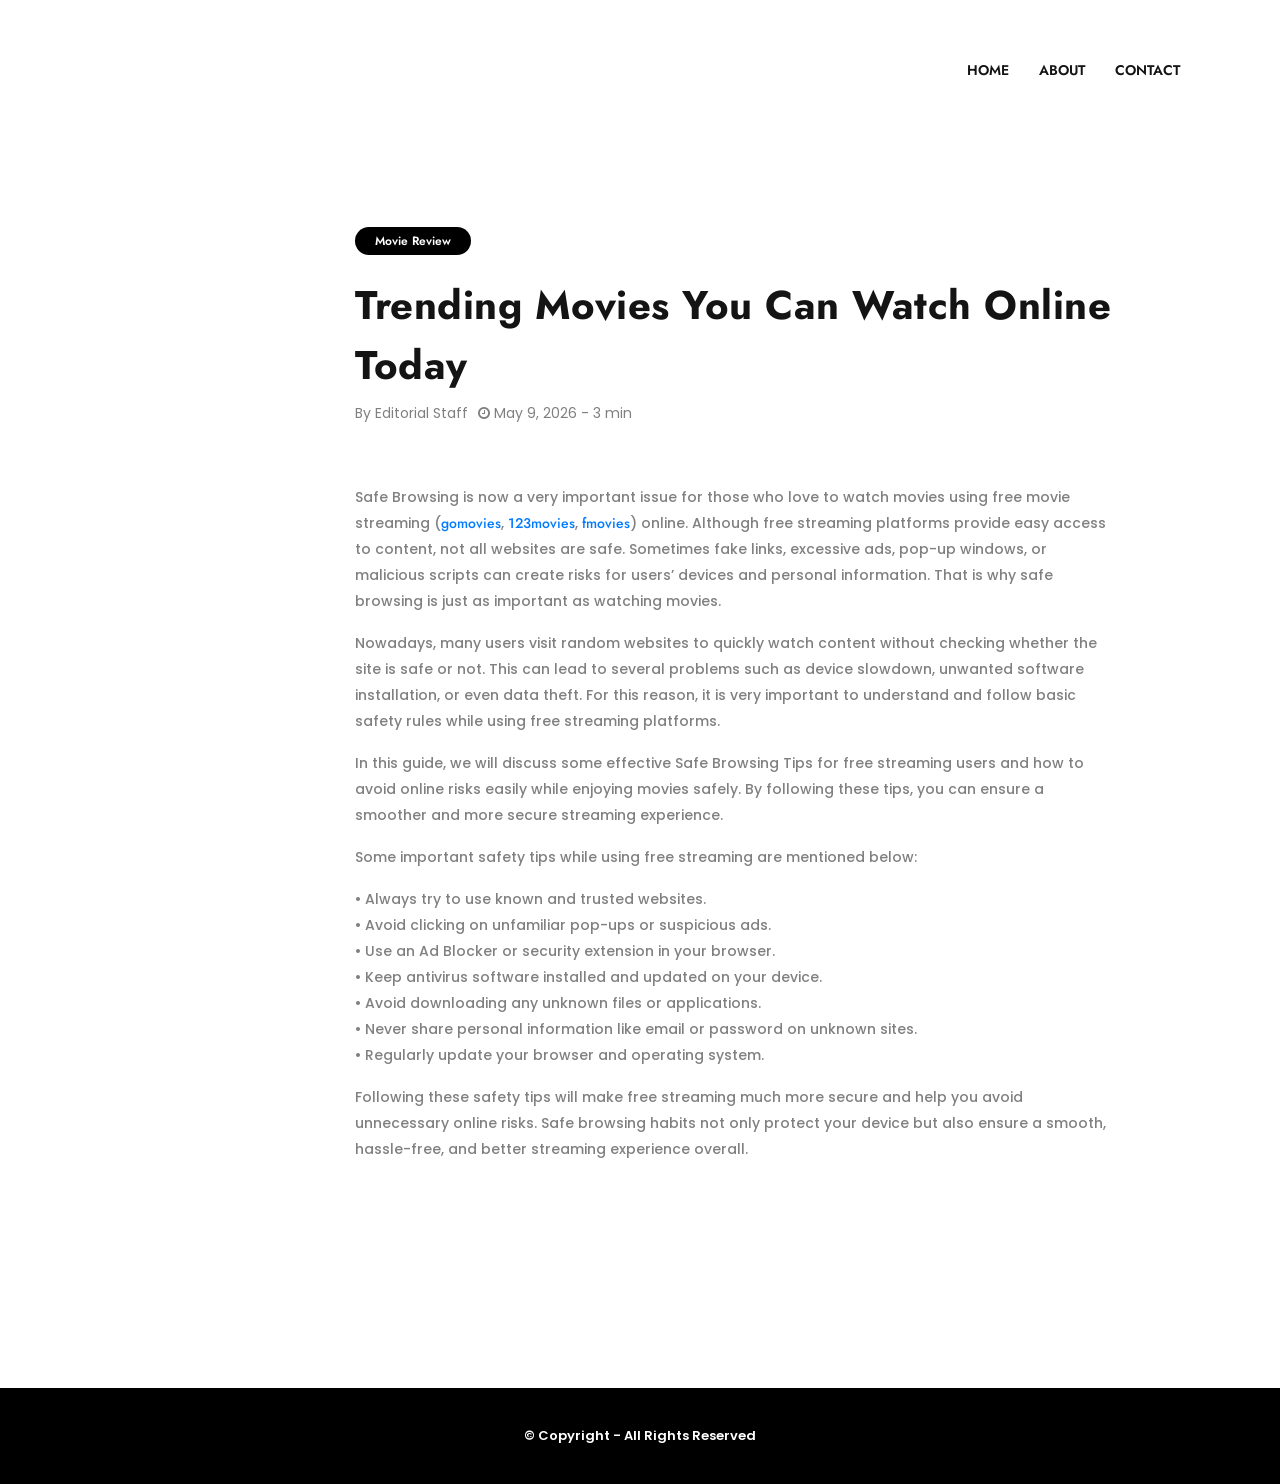
==== commit 37746458: "Update safe-browsing-tips-for-free-streaming-users.html" ====
--- a/blogs/safe-browsing-tips-for-free-streaming-users.html
+++ b/blogs/safe-browsing-tips-for-free-streaming-users.html
@@ -17,7 +17,7 @@
 
   <!--Favicon-->
   <link rel="shortcut icon" href="images/favicon.svg" type="image/x-icon" />
-  <link rel="icon" href="/gomovies.png" type="image/x-icon" />
+  <link rel="icon" href="/GMS32.png" type="image/x-icon" />
 </head>
 
 <body>
@@ -71,7 +71,7 @@
           
 
          <p>
-Safe Browsing is now a very important issue for those who love to watch movies using free movie streaming online. Although free streaming platforms provide easy access to content, not all websites are safe. Sometimes fake links, excessive ads, pop-up windows, or malicious scripts can create risks for users’ devices and personal information. That is why safe browsing is just as important as watching movies.
+Safe Browsing is now a very important issue for those who love to watch movies using free movie streaming (<a href="https://gomovies.stream/" target="_blank">gomovies</a>, <a href="https://123movies.cyou/" target="_blank">123movies</a>, <a href="https://fmovies.party/" target="_blank">fmovies</a>) online. Although free streaming platforms provide easy access to content, not all websites are safe. Sometimes fake links, excessive ads, pop-up windows, or malicious scripts can create risks for users’ devices and personal information. That is why safe browsing is just as important as watching movies.
 </p>
 
 <p>
